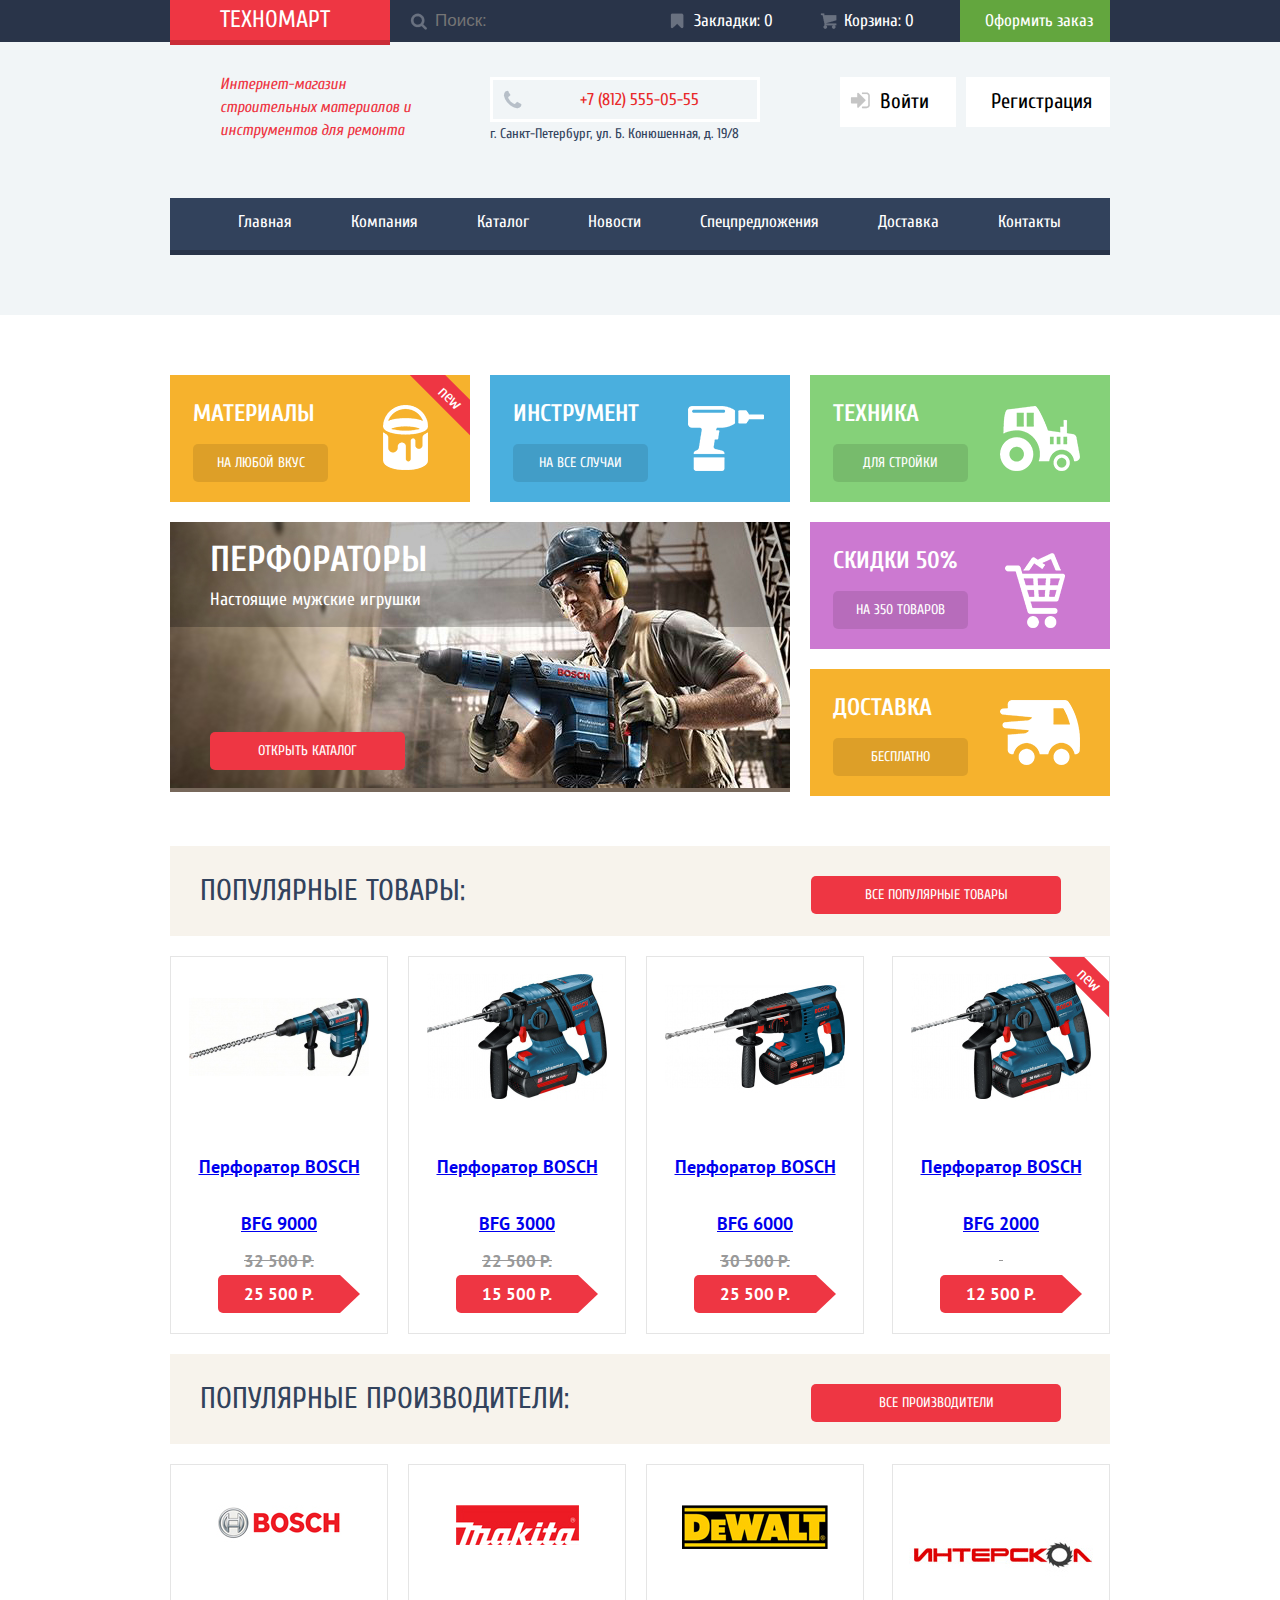
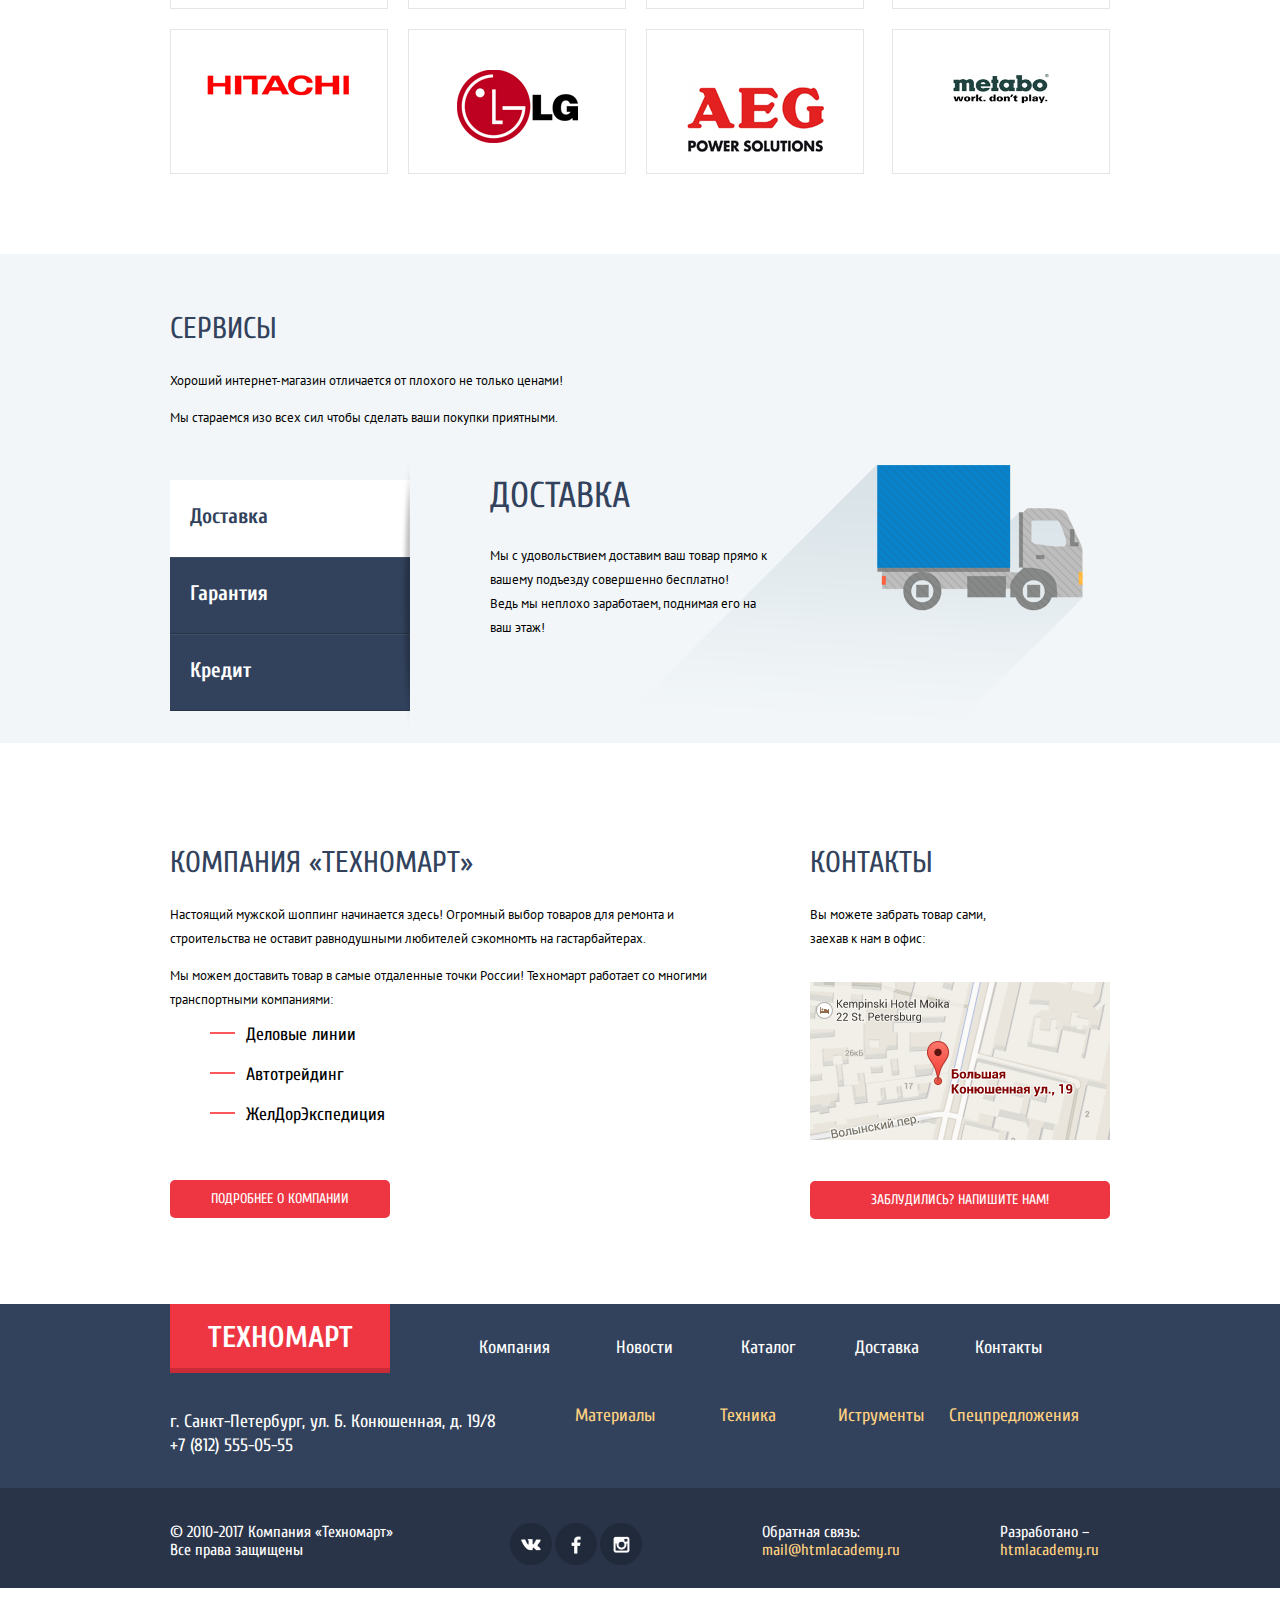
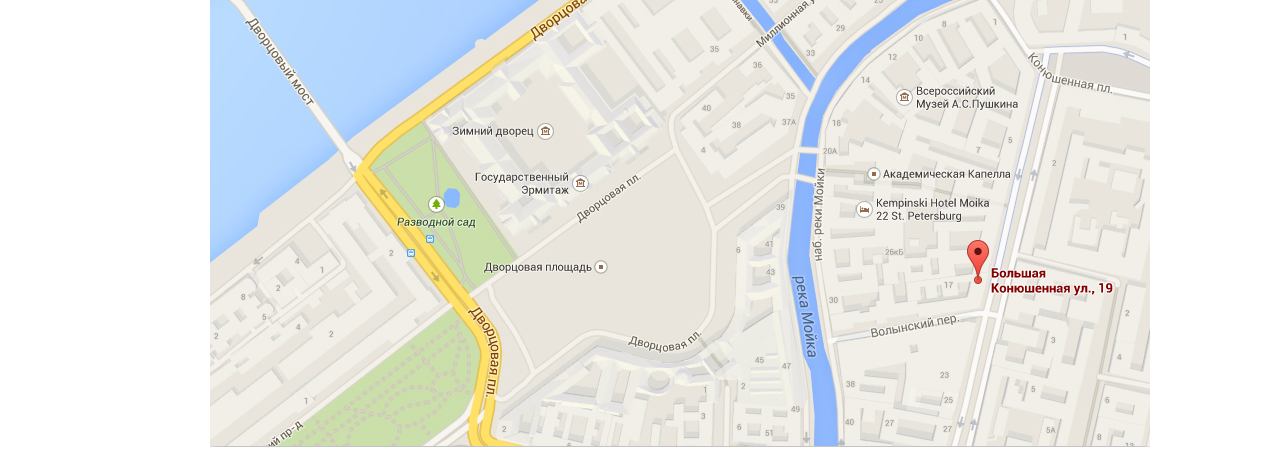
==== index.html @ f865dafa "Закончил оформление + Pixel Perfect" ====
<!DOCTYPE html>
<html lang="ru">

<head>
    <meta charset="utf-8">
    <title>HTML Academy: Техномарт</title>
    <meta name="description" content="">
    <meta name="keywords" content="">

    <link href="https://fonts.googleapis.com/css?family=Cuprum:400,400i,700,700i|PT+Sans:400,400i,700,700i" rel="stylesheet">

    <link rel="stylesheet" href="css/normalize.css" type="text/css">
    <link rel="stylesheet" href="css/style.css" type="text/css">
</head>

<body>
    <header class="header">
        <div class="header-up">
            <div class="container clearfix">
                <div class="logo">
                    <a class="header-logo">Техномарт</a>
                </div>
                <form action="https://echo.htmlacademy.ru" method="post" class="search">
                    <input type="search" name="search" id="search" placeholder="Поиск:">
                    <label for="search"></label>
                </form>
                <a href="#" class="bookmark">Закладки: 0</a>
                <a href="#" class="cart">Корзина: 0</a>
                <a href="#" class="order">Оформить заказ</a>
            </div>
        </div>
        <div class="header-middle">
            <div class="container clearfix">
                <div class="about">
                    <p>Интернет-магазин строительных материалов и инструментов для ремонта</p>
                </div>
                <div class="contacts">
                    <span class="contacts-telephone">+7 (812) 555-05-55</span>
                    <span class="contacts-address">г. Санкт-Петербург, ул. Б. Конюшенная, д. 19/8</span>
                </div>
                <div class="user_form">
                    <a href="#" class="user_form-login">Войти</a>
                    <a href="#" class="user_form-registration">Регистрация</a>
                </div>
            </div>
            <div class="container">
                <nav class="header-down">
                    <ul class="menu">
                        <li class="menu-item"><a href="index.html">Главная</a></li>
                        <li class="menu-item"><a href="#">Компания</a></li>
                        <li class="menu-item"><a href="catalog.html">Каталог</a></li>
                        <li class="menu-item"><a href="#">Новости</a></li>
                        <li class="menu-item"><a href="#">Спецпредложения</a></li>
                        <li class="menu-item"><a href="#">Доставка</a></li>
                        <li class="menu-item"><a href="#">Контакты</a></li>
                    </ul>
                </nav>
            </div>
        </div>
    </header>
    <main class="main">
        <div class="container">
            <section class="offer clearfix">
                <div class="offer-item offer-material icon-new">
                    <h3 class="offer-item-type">Материалы</h3>
                    <a href="#" class="offer-item-info">На любой вкус</a>
                </div>
                <div class="offer-item offer-tool">
                    <h3 class="offer-item-type">Инструмент</h3>
                    <a href="#" class="offer-item-info">На все случаи</a>
                </div>
                <div class="offer-item offer-equipment">
                    <h3 class="offer-item-type">Техника</h3>
                    <a href="#" class="offer-item-info">Для стройки</a>
                </div>
                <div class="offer-slider">
                    <div class="offer-slider-item offer-slider-puncher">
                        <div class="offer-slider-header">
                            <h2 class="offer-slider-title">Перфораторы</h2>
                            <p class="offer-slider-info">Настоящие мужские игрушки</p>
                        </div>
                        <a href="#" class="slider-btn">Открыть каталог</a>
                    </div>
                    <div class="offer-slider-item offer-slider-drill">
                        <div class="offer-slider-header">
                            <h2 class="offer-slider-title">Дрели</h2>
                            <p class="offer-slider-info">Соседям на рабость!</p>
                        </div>
                        <a href="#" class="slider-btn">Открыть каталог</a>
                    </div>
                </div>
                <div class="offer-item offer-discounts">
                    <h3 class="offer-item-type">Скидки 50%</h3>
                    <a href="#" class="offer-item-info">На 350 товаров</a>
                </div>
                <div class="offer-item offer-delivery">
                    <h3 class="offer-item-type">Доставка</h3>
                    <a href="#" class="offer-item-info">Бесплатно</a>
                </div>
            </section>
            <section class="popular">
                <h2 class="popular-title">Популярные товары:</h2>
                <a href="#" class="popular-btn">Все популярные товары</a>
            </section>
            <section class="popular-products clearfix">
                <article class="popular-item">
                    <img src="img/bfg-9000.jpg" width="180" height="160" alt="Перфоратор Bosch BFG 9000">
                    <div class="item-buttons"> <a href="#" class="goods-item-buy">Купить</a>
                        <a href="#" class="goods-item-bookmark">В закладки</a>
                    </div>
                    <h1 class="popular-item-name"><a href="#">Перфоратор BOSCH</a></h1>
                    <p class="popular-item-name"><a href="#">BFG 9000</a></p>
                    <p class="popular-item-old_price">32 500 Р.</p>
                    <p class="popular-item-price">25 500 Р.</p>
                </article>
                <article class="popular-item">
                    <img src="img/bfg-3000.jpg" width="180" height="160" alt="Перфоратор Bosch BFG 3000">
                    <div class="item-buttons"> <a href="#" class="goods-item-buy">Купить</a>
                        <a href="#" class="goods-item-bookmark">В закладки</a>
                    </div>
                    <h1 class="popular-item-name"><a href="#">Перфоратор BOSCH</a></h1>
                    <p class="popular-item-name"><a href="#">BFG 3000</a></p>
                    <p class="popular-item-old_price">22 500 Р.</p>
                    <p class="popular-item-price">15 500 Р.</p>
                </article>
                <article class="popular-item">
                    <img src="img/bfg-6000.jpg" width="180" height="160" alt="Перфоратор Bosch BFG 6000">
                    <div class="item-buttons"> <a href="#" class="goods-item-buy">Купить</a>
                        <a href="#" class="goods-item-bookmark">В закладки</a>
                    </div>
                    <h1 class="popular-item-name"><a href="#">Перфоратор BOSCH</a></h1>
                    <p class="popular-item-name"><a href="#">BFG 6000</a></p>
                    <p class="popular-item-old_price">30 500 Р.</p>
                    <p class="popular-item-price">25 500 Р.</p>
                </article>
                <article class="popular-item icon-new">
                    <img src="img/bfg-2000.jpg" width="180" height="160" alt="Перфоратор Bosch BFG 2000">
                    <div class="item-buttons"> <a href="#" class="goods-item-buy">Купить</a>
                        <a href="#" class="goods-item-bookmark">В закладки</a>
                    </div>
                    <h1 class="popular-item-name"><a href="#">Перфоратор BOSCH</a></h1>
                    <p class="popular-item-name"><a href="#">BFG 2000</a></p>
                    <p class="popular-item-old_price">&nbsp;</p>
                    <p class="popular-item-price">12 500 Р.</p>
                </article>
            </section>
            <section class="popular">
                <h2 class="popular-title">Популярные производители:</h2>
                <a href="#" class="popular-btn">Все производители</a>
            </section>
            <section class="popular-brand clearfix">
                <a href="#" class="brand-logo">
                    <img src="img/bosch.jpg" width="126" height="37" alt="Bosch">
                </a>
                <a href="#" class="brand-logo">
                    <img src="img/makita.jpg" width="123" height="40" alt="Makita">
                </a>
                <a href="#" class="brand-logo">
                    <img src="img/dewalt.jpg" width="146" height="44" alt="DeWALT">
                </a>
                <a href="#" class="brand-logo">
                    <img src="img/intersckol.jpg" width="200" height="88" alt="Интерскол">
                </a>
                <a href="#" class="brand-logo">
                    <img src="img/hitachi.jpg" width="169" height="31" alt="Hitachi">
                </a>
                <a href="#" class="brand-logo">
                    <img src="img/lg.jpg" width="121" height="73" alt="LG">
                </a>
                <a href="#" class="brand-logo">
                    <img src="img/aeg.jpg" width="151" height="96" alt="AEG">
                </a>
                <a href="#" class="brand-logo">
                    <img src="img/metabo.jpg" width="126" height="37" alt="Metabo">
                </a>
            </section>
        </div>
        <section class="service">
            <div class="container clearfix">
                <h2 class="service-top-title">Сервисы</h2>
                <p class="service-top-text">Хороший интернет-магазин отличается от плохого не только ценами!</p>
                <p class="service-top-text">Мы стараемся изо всех сил чтобы сделать ваши покупки приятными.</p>
                <div class="service-left">
                    <ul class="service-menu">
                        <li class="service-menu-item service-menu-item-active">
                            <a>Доставка</a>
                        </li>
                        <li class="service-menu-item">
                            <a>Гарантия</a>
                        </li>
                        <li class="service-menu-item">
                            <a>Кредит</a>
                        </li>
                    </ul>
                </div>
                <div class="service-right">
                    <div class="service-right-block service-right-delivery service-right-active">
                        <h2 class="service-right-title">Доставка</h2>
                        <p class="service-right-text">Мы с удовольствием доставим ваш товар прямо к вашему подъезду совершенно бесплатно!</p>
                        <p class="service-right-text">Ведь мы неплохо заработаем, поднимая его на ваш этаж!</p>
                    </div>
                    <div class="service-right-block service-right-guarantee">
                        <h2 class="service-right-title">Гарантия</h2>
                        <p class="service-right-text">Если купленный у нас товар поломается или заискрит, а также в случае пожара, спровоцированного его возгаранием, вы всегда можете быть уверены в нашей гарантии. Мы обменяем сгоревший товар на новый.</p>
                        <p class="service-right-text">Дом уж восстановите как-нибудь сами.</p>
                    </div>
                    <div class="service-right-block service-right-credit">
                        <h2 class="service-right-title">Кредит</h2>
                        <p class="service-right-text">Залезть в долговую яму стало проще!</p>
                        <p class="service-right-text">Кредитные консультанты придут вам на помощь.</p>
                        <a href="#" class="service-btn">Отправить заявку</a>
                    </div>
                </div>
            </div>
        </section>
        <div class="container">
            <section class="company clearfix">
                <div class="company-about">
                    <h2 class="company-about-title">Компания «Техномарт»</h2>
                    <p class="company-about-text">Настоящий мужской шоппинг начинается здесь! Огромный выбор товаров для ремонта и строительства не оставит равнодушными любителей сэкомномть на гастарбайтерах.</p>
                    <p class="company-about-text">Мы можем доставить товар в самые отдаленные точки России! Техномарт работает со многими транспортными компаниями:</p>
                    <ul class="company-about-list">
                        <li>Деловые линии</li>
                        <li>Автотрейдинг</li>
                        <li>ЖелДорЭкспедиция</li>
                    </ul>
                    <a href="#" class="company-btn">Подробнее о компании</a>
                </div>
                <div class="company-contact">
                    <h2 class="company-contact-title">Контакты</h2>
                    <p class="company-contact-text">Вы можете забрать товар сами, заехав к нам в офис:</p>
                    <a href="#" class="open_map"><img src="img/map.jpg" width="300" height="158" alt="Карта"></a>
                    <a href="#" class="company-contact-btn">Заблудились? Напишите нам!</a>
                </div>
            </section>
        </div>
    </main>
    <footer class="footer">
        <div class="footer-up">
            <div class="container clearfix">
                <a href="#" class="footer-logo">Техномарт</a>
                <ul class="footer-company-menu">
                    <li>
                        <a href="#">Компания</a>
                    </li>
                    <li>
                        <a href="#">Новости</a>
                    </li>
                    <li>
                        <a href="catalog.html">Каталог</a>
                    </li>
                    <li>
                        <a href="#">Доставка</a>
                    </li>
                    <li>
                        <a href="#">Контакты</a>
                    </li>
                </ul>
            </div>
            <div class="container">
                <div class="footer-middle clearfix">
                    <div class="footer-middle-address">
                        <p>г. Санкт-Петербург, ул. Б. Конюшенная, д. 19/8</p>
                        <span>+7 (812) 555-05-55</span>
                    </div>
                    <ul class="footer-shop-menu">
                        <li>
                            <a href="#">Материалы</a>
                        </li>
                        <li>
                            <a href="#">Техника</a>
                        </li>
                        <li>
                            <a href="#">Иструменты</a>
                        </li>
                        <li>
                            <a href="#">Спецпредложения</a>
                        </li>
                    </ul>
                </div>
            </div>
        </div>
        <div class="footer-down">
            <div class="container">
                <div class="footer-down-copyright">
                    <span>&#169; 2010-2017 Компания «Техномарт»</span>
                    <span>Все права защищены</span>
                </div>
                <div class="footer-down-social">
                    <a href="#" class="footer-social-btn footer-social-vk"></a>
                    <a href="#" class="footer-social-btn footer-social-fb"></a>
                    <a href="#" class="footer-social-btn footer-social-inst"></a>
                </div>
                <div class="footer-down-feedback">
                    <span>Обратная связь:</span>
                    <a href="mailto:mail@htmlacademy.ru" class="footer-feedback-mail">mail@htmlacademy.ru</a>
                </div>
                <div class="footer-down-design">
                    <span>Разработано &#8211; </span>
                    <a href="#" class="footer-design-author">htmlacademy.ru</a>
                </div>
            </div>
        </div>
    </footer>
    <div class="map container">
        <figure>
            <img src="img/map-big.jpg" width="940" height="447" alt="">
        </figure>
        <a href="#" class="map-close"></a>
    </div>
</body>

</html>
---- css/style.css ----
body {
    width: 100%;
    font-size: 12px;
    line-height: normal;
    color: black;
    font-weight: 100;
    font-family: "Cuprum", sans-serif, Arial;
}

* {
    box-sizing: border-box;
}

.clearfix:after {
    content: "";
    display: table;
    clear: both;
}

.container {
    width: 940px;
    margin: 0 auto;
}

.header-up {
    vertical-align: top;
    background-color: #293449;
}

.logo {
    font-family: "Cuprum", sans-serif, Arial;
    font-size: 24px;
    line-height: 24px;
    font-weight: 100;
    color: #ffffff;
    text-transform: uppercase;
    text-decoration: none;
    width: 220px;
    padding: 8px 50px 8px 50px;
    float: left;
    background-color: #ee3643;
    box-shadow: #ca2c37 0px 5px 0px 0px;
}

.logo:hover {
    background-color: #ca2c37;
    box-shadow: #9a212a 0px 5px 0px 0px;
}

.logo:active {
    background-color: #ba2732;
    box-shadow: #8e1e26 0px 5px 0px 0px;
}

form.search {
    font-family: "Cuprum", sans-serif, Arial;
    font-size: 17px;
    line-height: 18px;
    font-weight: 400;
    color: #000000;
    display: block;
    float: left;
    position: relative;
}

form.search input {
    width: 270px;
    height: 42px;
    padding: 12px 0 12px 45px;
    outline: 0;
    border: none;
    background-color: #293449;
    outline: none;
    border: none;
}

form.search:before {
    position: absolute;
    top: 13px;
    left: 20px;
    width: 17px;
    height: 17px;
    background: -626px -5px url("../img/icons/sprite.png") no-repeat;
    content: "";    
}

input[type="search"]:hover {
    color: #ffffff;
}

input[type="search"]:focus,
input[type="search"]:active {
    color: #ee3643;
}

form.search input:focus {
    background-color: #ffffff;
}

.bookmark,
.cart,
.order {
    font-family: "Cuprum", sans-serif, Arial;
    font-size: 17px;
    line-height: 18px;
    font-weight: 400;
    color: #ffffff;
    text-decoration: none;
}

.bookmark,
.cart {
    display: block;
    position: relative;
    width: 150px;
    padding: 12px 0 12px 34px;
    float: left;
}

.cart:before {
    position: absolute;
    top: 13px;
    left: 10px;
    width: 17px;
    height: 16px;
    background: -255px -5px url("../img/icons/sprite.png") no-repeat;
    content: "";    
}

.cart-full {
    background-color: #ee3643;    
}

.cart-full:active {
    background-color: #ba2732;
}

.bookmark:before {
    position: absolute;
    top: 13px;
    left: 10px;
    width: 14px;
    height: 16px;
    background: -282px -5px url("../img/icons/sprite.png") no-repeat;
    content: ""; 
}

.order {
    display: block;
    width: 150px;
    padding: 12px 10px 12px 25px;
    float: right;
    background-color: #63a63e;
}

.order:hover {
    background-color: #5fbb2d;
}

.order:active {
    background-color: #518534;
}

.header-middle {
    padding: 0 0 60px 0;
    background-color: #f1f5f7;
}

.about {
    font-family: "Cuprum", sans-serif, Arial;
    font-size: 16px;
    line-height: 23px;
    font-weight: 400;
    color: #ee3643;
    font-style: italic;
    width: 310px;
    padding: 15px 50px 8px 50px;
    float: left;
}

.contacts {
    width: 320px;
    padding: 35px 40px 40px 10px;
    float: left;
}

.contacts-telephone {
    font-family: "Cuprum", sans-serif, Arial;
    font-size: 17px;
    line-height: 21px;
    font-weight: 400;
    color: #e9292a;
    text-align: center;
}

.contacts-telephone {
    display: block;
    position: relative;
    padding: 9px 42px 9px 70px;
    border: 3px solid #ffffff;
}

.contacts-telephone:before {
    position: absolute;
    top: 10px;
    left: 10px;
    width: 19px;
    height: 19px;
    background: -579px -5px url("../img/icons/sprite.png") no-repeat;
    content: "";     
}

.contacts-address {
    font-family: "Cuprum", sans-serif, Arial;
    font-size: 14px;
    line-height: 24px;
    font-weight: 400;
    color: #32425c;
    text-align: center;
}

.user_form {
    width: 300px;
    padding: 35px 0 15px 30px;
    float: right;
}

.user_form-login {
    font-family: "Cuprum", sans-serif, Arial;
    font-size: 21px;
    line-height: 21px;
    font-weight: 400;
    color: #000000;
    text-decoration: none;
    display: block;
    position: relative;
    float: left;
    width: auto;
    padding: 14px 27px 15px 40px;
    background-color: #ffffff;
}

.user_form-login:before {
    position: absolute;
    top: 15px;
    left: 10px;
    width: 20px;
    height: 17px;
    background: -518px -5px url("../img/icons/sprite.png") no-repeat;
    content: "";     
}

.user_form-registration {
    font-family: "Cuprum", sans-serif, Arial;
    font-size: 21px;
    line-height: 21px;
    font-weight: 400;
    color: #000000;
    text-decoration: none;
    display: block;
    float: left;
    width: auto;
    margin: 0 0 0 10px;
    padding: 14px 18px 15px 25px;
    background-color: #ffffff;
}

.user_form-login:hover,
.user_form-registration:hover {
    color: #ee3643;    
}

.user_form-login:active,
.user_form-registration:active {
    color: rgba(0, 0, 0, .3);    
}

.user_form-user {
    font-family: "Cuprum", sans-serif, Arial;
    font-size: 21px;
    line-height: 21px;
    font-weight: 400;
    color: #e9292a;
    position: relative;
    display: block;
    padding-top: 11px;
    padding-bottom: 11px;
    padding-left: 45px;
    background-color: #ffffff;
}

.user_form-user:before {
    position: absolute;
    top: 15px;
    left: 10px;
    width: 17px;
    height: 17px;
    background: -653px -5px url("../img/icons/sprite.png") no-repeat;
    content: "";     
}

.user_form-user:after {
    position: absolute;
    top: 15px;
    left: 240px;
    width: 21px;
    height: 17px;
    background: -548px -5px url("../img/icons/sprite.png") no-repeat;
    content: "";     
}

.user_form-menu {
    position: relative;
    padding-top: 10px;
}

.user_form-menu-item {
    font-family: "Cuprum", sans-serif, Arial;
    font-size: 16px;
    line-height: 18px;
    font-weight: 400;
    color: #32425c;
    margin-left: 16px;
    margin-right: 16px;
}

.user_form-menu-item:before {
    opacity: 1;
    position: absolute;
    top: 17px;
    left: 105px;
    width: 5px;
    height: 5px;
    background-color: #32425c;
    border-radius: 50%;
    content: "";    
}

.user_form-menu-item:hover {
    color: #ee3643;
}

.user_form-menu-item:active {
    color: #b7bfc8;
}

.header-down {
    border-bottom-width: 5px;
    border-bottom-style: solid;
    border-bottom-color: #293449;
    background-color: #32425c;
}

.header-down li {
    display: inline-block;
    vertical-align: top;
    padding: 15px 28px 20px 28px;
}

.header-down a {
    font-family: "Cuprum", sans-serif, Arial;
    font-size: 17px;
    line-height: 17px;
    font-weight: 400;
    text-decoration: none;
    color: #ffffff;
}

.header-down li:hover {
    background-color: #293449;
}

.menu {
    margin-bottom: 0px;
}

.breadcrumbs {
    margin-top: 0px;
    margin-bottom: 0px;
    position: relative;
}

.breadcrumbs:after {
    position: absolute;
    top: 22px;
    left: 15px;
    width: 15px;
    height: 12px;
    background: -466px -5px url("../img/icons/sprite.png") no-repeat;
    content: "";  
    cursor: pointer;
}

.breadcrumbs li {
    position: relative;
    display: inline-block;
    float: left;
    padding: 20px 20px 20px 20px;
}

.breadcrumbs li:before {
    position: absolute;
    top: 22px;
    left: 0px;
    width: 8px;
    height: 12px;
    background: -608px -5px url("../img/icons/sprite.png") no-repeat;
    content: "";     
}

.breadcrumbs a {
    font-family: "PT Sans", sans-serif, Arial;
    font-size: 13px;
    line-height: 18px;
    font-weight: 400;
    color: #000000;
    text-decoration: none;
    text-transform: uppercase;
}

.catalog-title {
    font-family: "Cuprum", sans-serif, Arial;
    font-size: 30px;
    line-height: 30px;
    font-weight: 400;
    color: #32425c;
    text-transform: uppercase;
    display: block;
    float: left;
    width: 940px;
    padding: 30px 0 30px 20px;
    margin-top: 0px;
    margin-bottom: 20px;
    background-color: #f2f6f8;
}

.catalog {
    padding-top: 20px;
}

.filter {
    width: 220px;
    float: left;
}

.filter-sorting {
    font-family: "PT Sans", sans-serif, Arial;
    font-size: 13px;
    line-height: 18px;
    font-weight: 400;
    color: #000000;
    text-decoration: none;
    text-transform: uppercase;
    display: block;
    width: 220px;
    padding: 10px 0 10px 20px;
    background-color: #f7f3ec;
}

.filter-title {
    font-family: "PT Sans", sans-serif, Arial;
    font-size: 17px;
    line-height: 30px;
    font-weight: 700;
    color: #000000;
    text-decoration: none;
    text-transform: uppercase;
    display: block;
}

.filter-price_selection {
    padding-bottom: 25px;
    margin-bottom: 16.5px;
    border-bottom-style: solid;
    border-bottom-width: 2px;
    border-bottom-color: #e5e5e5;
}

.filter-price_selection span,
.filter-price_selection input {
    display: inline-block;
    vertical-align: top;
    text-align: center;
    padding-top: 7px;
    padding-bottom: 7px;
}

.filter-price_selection input {
    width: 95px;
    background-color: #f7f3ec;
    border-radius: 5px;
    border: none;
    outline: none;
}

.filter-price_selection span {
    margin-left: 8px;
}

.filter-scale {
    display: block;
    width: 220px;
    min-height: 80px;
    margin-bottom: 10px;
    background-color: #f7f3ec;
}

.filter-price-min {
    display: block;
    float: left;
    width: 95px;
    min-height: 40px;
    background-color: #f7f3ec;
}

.filter-price-max {
    display: block;
    float: right;
    width: 95px;
    min-height: 40px;
    background-color: #f7f3ec;
}

.filter-manufacturers {}

.filter-manufacturers input {
    display: block;
    padding: 0 0 25px 35px;
}

.filter-charge {
    margin-bottom: 75px;
}

.filter-charge input {
    display: block;
    padding: 0 0 25px 35px;
}

.filter button {
    display: block;
    padding: 15px 40px 15px 40px;
    border: 1px solid #e5e5e5;
}

.catalog-sorting {
    margin-top: 0px;
    margin-bottom: 0px;
}

.catalog-sorting-arrows {
    margin-top: 0px;
    margin-bottom: 0px;    
}

.catalog-sorting-filter {
    display: block;
    width: 700px;
    padding: 10px 0 10px 20px;
    background-color: #f7f3ec;
}

.catalog-sorting-filter span {
    font-family: "PT Sans", sans-serif, Arial;
    font-size: 13px;
    line-height: 18px;
    font-weight: 400;
    color: #000000;
    text-decoration: none;
    text-transform: uppercase;
    display: block;
    float: left;
    width: 140px;
    padding: 0px 20px 0px 15px;
}

.catalog-sorting-filter li {
    font-family: "PT Sans", sans-serif, Arial;
    font-size: 13px;
    line-height: 18px;
    font-weight: 400;
    color: #c9c9c9;
    text-transform: uppercase;
    text-decoration: none;
    display: inline-block;
    float: left;
    width: 120px;
}

.catalog-sorting a {
    text-decoration: none;
}

.sorting-option-active,
.sorting-option-active:hover {
    color: #ee3643;
    border-bottom: none;
}

.sorting-option-active:before {
    color: #ee3643;
}

.sorting-option {
    color: #c4c1bb;
    border-bottom-style: dotted;
    border-bottom-color: #ee3643;
    border-bottom-width: thin;
}

.sorting-option:hover {
    color: #000000;
    border-bottom-style: solid;
    border-bottom-color: #ee3643;
    border-bottom-width: thin;
}

.sorting-option:active {
    color: #ee3643;
    border-bottom-style: none;
}

.goods {
    position: relative;
}

.catalog-goods {
    width: 700px;
    float: right;
}

.goods-item {
    float: left;
    width: 218px;
    margin-right: 20px;
    margin-top: 20px;
    min-height: 318px;
    border: 1px solid #e5e5e5;
    text-align: center;
    position: relative;
    overflow: hidden;
}

.goods-item:nth-child(3n) {
    float: right;
    margin-right: 0px;
}

.goods-item:hover {
    box-shadow: 0 10px 25px rgba(41, 52, 73, .5);
    border: 1px solid transparent; 
}

.item-buttons {
    position: absolute;
    display: none;
    top: 0;
    width: 218px;
    height: 150px;
    padding-top: 45px;
    background-color: #ffffff;    
}

.goods-item:hover .item-buttons {
    display: block;
}

.popular-item:hover .item-buttons {
    display: block;
}

.goods-item-buy {
    font-family: "Cuprum", sans-serif, Arial;
    font-size: 14px;
    line-height: 18px;
    font-weight: 400;
    color: #ffffff;
    text-transform: uppercase;
    text-decoration: none;
    position: relative;
    display: block;
    margin: 0 auto;
    text-align: center;
    width: 135px;
    padding-top: 12px;
    padding-bottom: 12px;
    background-color: #63a63e;
    margin-bottom: 7px;
    border-radius: 5px;
    box-shadow: inset 0px -3px 0px 0px rgba(54, 115, 21, 1);
}

.goods-item-buy:before {
    position: absolute;
    top: 12px;
    left: 13px;
    width: 17px;
    height: 16px;
    background: -255px -5px url("../img/icons/sprite.png") no-repeat;
    content: ""; 
}

.goods-item-buy:hover {
    background-color: #5fbb2d;    
}

.goods-item-buy:active {
    background-color: #518534;
    box-shadow: none;
}

.goods-item-bookmark {
    font-family: "Cuprum", sans-serif, Arial;
    font-size: 14px;
    line-height: 18px;
    font-weight: 400;
    color: #32425c;
    text-transform: uppercase;
    text-decoration: none;
    display: block;
    margin: 0 auto;
    text-align: center;
    width: 129px;
    padding-top: 9px;
    padding-bottom: 9px;
    border-radius: 5px;
    border: solid 3px #63a63e;
}

.goods-item-bookmark:hover {
    border-color: #32425c;   
}

.goods-item-bookmark:active {
    border-color: #32425c;   
}

.goods-paginator {
    margin-top: 55px;
    margin-bottom: 50px;
}

.goods-paginator a {
    display: inline-block;
    width: 40px;
    min-height: 40px;
    margin-right: 10px;
    text-align: center;
    border-radius: 5px;
    border: 1px solid #e5e5e5;
}

.goods-paginator a:hover {
    border-color: #bdc6ca;
}

.goods-paginator a:active {
    border-color: #ee3643;
}

.seo-text {
    background-color: #f2f6f8;
    padding: 70px 0 70px 0;
}

.seo-text p {
    font-family: "PT Sans", sans-serif, Arial;
    font-size: 13px;
    line-height: 24px;
    font-weight: 400;
    color: #000000;
}

.seo-text-title {
    font-family: "Cuprum", sans-serif, Arial;
    font-size: 30px;
    line-height: 30px;
    font-weight: 400;
    color: #32425c;
    text-transform: uppercase;
    padding-bottom: 20px;
}

.icon-new:before {
    position: absolute;
    display: inline-block;
    vertical-align: top;
    width: 100px;
    height: 25px;
    font-family: "Cuprum", sans-serif, Arial;
    font-weight: 400;
    text-align: center;
    font-size: 17px;
    line-height: 25px;
    top: 10px;
    right: -30px;
    color: white;
    content: "new";
    background-color: #ee3643;
    transform: rotate(45deg);   
}

.offer {
    margin-top: 60px;
    margin-bottom: 30px;
}

.offer-item {
    display: inline-block;
    float: left;
    position: relative;
    width: 300px;
    min-height: 125px;
    padding: 0px 0 20px 23px;
    margin-right: 20px;
    margin-bottom: 20px;
    background-color: dodgerblue;
    overflow: hidden;
}

.offer .offer-item:nth-child(3n) {
    float: right;
    margin-right: 0;
}

.offer .offer-item:nth-child(5) {
    float: right;
    margin-right: 0;
}

.offer-item-type {
    font-family: "Cuprum", sans-serif, Arial;
    font-size: 24px;
    line-height: 30px;
    font-weight: 700;
    color: #ffffff;
    text-transform: uppercase;
    margin-bottom: 15px;
}

.offer-item-info {
    font-family: "Cuprum", sans-serif, Arial;
    font-size: 14px;
    line-height: 18px;
    font-weight: 400;
    color: #ffffff;
    text-transform: uppercase;
    text-decoration: none;
    display: block;
    text-align: center;
    width: 135px;
    padding: 10px 0 10px 0;
    background-color: rgba(0, 0, 0, .1);
    border-radius: 5px;
}

.offer-item-info:hover {
    background-color: rgba(0, 0, 0, .2);
}

.offer-item-info:active {
    background-color: rgba(0, 0, 0, .3);
}

.offer-material {
    background-color: #f6b22d;
}

.offer-material:after {
    position: absolute;
    top: 30px;
    left: 213px;
    width: 45px;
    height: 65px;
    background: -713px -5px url("../img/icons/sprite.png") no-repeat;
    content: "";
}

.offer-tool {
    background-color: #4aafde;
}

.offer-tool:after {
    position: absolute;
    top: 31px;
    left: 198px;
    width: 76px;
    height: 65px;
    background: -838px -5px url("../img/icons/sprite.png") no-repeat;
    content: "";
}

.offer-equipment {
    background-color: #85d179;
}

.offer-equipment:after {
    position: absolute;
    top: 31px;
    left: 190px;
    width: 80px;
    height: 65px;
    background: -165px -5px url("../img/icons/sprite.png") no-repeat;
    content: "";
}

.offer-discounts {
    background-color: #cc79d1;
}

.offer-discounts:after {
    position: absolute;
    top: 31px;
    left: 195px;
    width: 60px;
    height: 75px;
    background: -95px -5px url("../img/icons/sprite.png") no-repeat;
    content: "";
}

.offer-delivery {
    background-color: #f6b22d;
}

.offer-delivery:after {
    position: absolute;
    top: 31px;
    left: 190px;
    width: 80px;
    height: 65px;
    background: -5px -5px url("../img/icons/sprite.png") no-repeat;
    content: "";
}

.offer-slider-item {
    display: inline-block;
    float: left;
    width: 620px;
    min-height: 270px;
    margin-right: 20px;
}

.offer-slider-title {
    font-family: "Cuprum", sans-serif, Arial;
    font-size: 36px;
    line-height: 36px;
    font-weight: 700;
    color: #ffffff;
    text-transform: uppercase;
    margin: 20px 0 0 40px;
}

.offer-slider-info {
    font-family: "Cuprum", sans-serif, Arial;
    font-size: 18px;
    line-height: 24px;
    font-weight: 400;
    color: #ffffff;
    text-decoration: none;
    margin: 10px 0 0 40px;
}

.offer-slider-drill {
    display: none;
    background: no-repeat #77685b url("../img/slide-drill.jpg");
}

.offer-slider-puncher {
    background: no-repeat #77685b url("../img/slide-puncher.jpg");
}

.slider-btn {
    font-family: "Cuprum", sans-serif, Arial;
    font-size: 14px;
    line-height: 18px;
    font-weight: 400;
    color: #ffffff;
    text-transform: uppercase;
    text-decoration: none;
    display: block;
    width: 195px;
    padding-top: 10px;
    padding-bottom: 10px;
    margin: 120px 0 0 40px;
    background-color: #ee3643;
    text-align: center;
    border-radius: 5px;
    z-index: 1010;
}

.slider-btn:hover {
    background-color: #ca2c37;
}

.slider-btn:active {
    background-color: #ba2732;
}

.popular {
    background-color: #f7f3ec;
    margin-top: 20px;
    margin-bottom: 20px;
    padding: 30px 25px 60px 30px;
}

.popular-title {
    font-family: "Cuprum", sans-serif, Arial;
    font-size: 30px;
    line-height: 30px;
    font-weight: 400;
    color: #32425c;
    text-transform: uppercase;
    display: block;
    float: left;
    margin: 0;
    width: 380px;
}

.popular-btn {
    font-family: "Cuprum", sans-serif, Arial;
    font-size: 14px;
    line-height: 18px;
    font-weight: 400;
    color: #ffffff;
    text-transform: uppercase;
    text-decoration: none;
    text-align: center;
    display: block;
    float: right;
    width: 250px;
    padding-top: 10px;
    padding-bottom: 10px;
    margin-right: 24px;
    background-color: #ee3643;
    border-radius: 5px;
}

.popular-btn:hover {
    background-color: #ca2c37;
}

.popular-btn:active {
    background-color: #ba2732;
}

.popular-products {
    margin-bottom: 20px;
    position: relative;
}

.popular-item {
    position: relative;
    overflow: hidden;
    float: left;
    width: 218px;
    margin-right: 20px;
    min-height: 318px;
    border: 1px solid #e5e5e5;
    text-align: center;
    vertical-align: top;
}

.popular-item:hover {
    box-shadow: 0 10px 25px rgba(41, 52, 73, .5);
    border: 1px solid transparent;    
}

.popular-item-name {
    font-family: "PT Sans", sans-serif, Arial;
    font-size: 18px;
    line-height: 20px;
    font-weight: 700;
    color: #000000;
    text-align: center;
    margin-top: 37px;
}

.popular-item-old_price {
    font-family: "PT Sans", sans-serif, Arial;
    font-size: 17px;
    line-height: 18px;
    font-weight: 700;
    color: #999999;
    text-decoration: line-through;
    text-align: center;
    margin: 0 auto;
    padding-bottom: 5px;
}

.popular-item-price {
    font-family: "PT Sans", sans-serif, Arial;
    font-size: 17px;
    line-height: 18px;
    font-weight: 700;
    color: #ffffff;
    text-align: center;
    margin-top: 37px;
}

.popular-item-price {
    position: relative;
    width: 122px;
    padding-top: 10px;
    padding-bottom: 10px;
    text-align: center;
    margin: 0 auto;
    margin-bottom: 20px;
    background-color: #ee3643;
    border-top-left-radius: 5px;
    border-bottom-left-radius: 5px;
}

.popular-item-price:after {
    position: absolute;
    top: 0;
    right: -20px;
    width: 0;
    height: 0;
    border-style: solid;
    border-width: 19px 0 19px 20px;
    border-color: transparent transparent transparent #ee3643;
    content: "";
}

.popular-item:last-child {
    float: right;
    margin-right: 0px;
}

.popular-brand {
    margin-bottom: 60px;
}

.brand-logo {
    display: block;
    float: left;
    width: 218px;
    min-height: 145px;
    margin-right: 20px;
    margin-bottom: 20px;
    padding-top: 40px;
    vertical-align: top;
    border: 1px solid #e5e5e5;
    text-align: center;
}

.brand-logo:focus {
    outline: none;
}

.brand-logo:hover {
    box-shadow: 0 10px 25px rgba(41, 52, 73, .5);
    border-color: transparent;
}

.brand-logo:active {
    opacity: .3;
}

.brand-logo:nth-child(4) {
    float: right;
    margin-right: 0px;
}

.brand-logo:nth-child(8) {
    float: right;
    margin-right: 0px;
}

.service {
    padding-top: 35px;
    background-color: #f2f6f8;
}

.service-top-title {
    font-family: "Cuprum", sans-serif, Arial;
    font-size: 30px;
    line-height: 30px;
    font-weight: 400;
    color: #32425c;
    text-transform: uppercase;
}

.service-top-text {
    font-family: "PT Sans", sans-serif, Arial;
    font-size: 13px;
    line-height: 24px;
    font-weight: 400;
    color: #000000;
}

.service-menu-item {
    font-family: "Cuprum", sans-serif, Arial;
    font-size: 21px;
    line-height: 30px;
    font-weight: 700;
    text-decoration: none;
    color: #ffffff;
}

.service-right-title {
    font-family: "Cuprum", sans-serif, Arial;
    font-size: 36px;
    line-height: 36px;
    font-weight: 400;
    color: #32425c;
    text-transform: uppercase;
    margin-top: 10px;
    position: relative;
    z-index: 3;
}

.service-right-text {
    font-family: "PT Sans", sans-serif, Arial;
    font-size: 13px;
    line-height: 24px;
    font-weight: 400;
    color: #000000;
    width: 280px;
    margin-bottom: 0px;
    margin-top: 0px;
    position: relative;
    z-index: 3;
}

.service-left {
    float: left;
    display: block;
    width: 240px;
    padding-top: 25px;
    padding-bottom: 20px;
    position: relative;
}

.service-menu {
    padding-left: 0px;
}

.service-menu:before {
    position: absolute;
    top: 15px;
    left: 230px;
    width: 10px;
    min-height: 272px;
    background: 0 0 no-repeat url("../img/shadow.png");
    content: "";   
}

.service-menu-item {
    display: block;
    width: 240px;
    min-height: 60px;
    padding: 20px 0 25px 20px;
    list-style-type: none;
    background-color: #32425c;
    border-bottom: 1px solid #293449;
    border-top: 1px solid #405069;
}

.service-menu-item-active {
    border-top: 1px solid transparent;
    border-bottom: 1px solid transparent;
    background-color: #ffffff;
    color: #32425c;
}

.service-menu-item:hover {
    background-color: #293449;
    color: #ffffff;
}

.service-right {
    float: right;
    width: 620px;
    padding-top: 25px;
    padding-bottom: 20px;
    min-height: 284px;
    position: relative;
}

.service-right-delivery:before {
    position: absolute;
    width: 486px;
    height: 283px;
    bottom: 0;
    right: 0;
    background: 0 0 no-repeat url("../img/service-delivery.png");
    content: "";
    z-index: 1;
}

.service-right-guarantee {
    display: none;
    position: absolute;
    width: 486px;
    height: 283px;
    bottom: 0;
    right: 0;
    background: 0 0 no-repeat url("../img/service-guarantee.png");
    content: "";
    z-index: 1;
}

.service-right-credit {
    display: none;
    position: absolute;
    width: 486px;
    height: 283px;
    bottom: 0;
    right: 0;
    background: 0 0 no-repeat url("../img/service-credit.png");
    content: "";
    z-index: 1;
}

.service-right-active {
    display: block;
}

.company {
    padding-top: 80px;
    padding-bottom: 85px;
}

.company-about {
    float: left;
    width: 540px;
}

.company-about-title {
    font-family: "Cuprum", sans-serif, Arial;
    font-size: 30px;
    line-height: 30px;
    font-weight: 400;
    color: #32425c;
    text-transform: uppercase;
}

.company-about-text {
    font-family: "PT Sans", sans-serif, Arial;
    font-size: 13px;
    line-height: 24px;
    font-weight: 400;
    color: #000000;
}

.company-about-list li {
    font-family: "Cuprum", sans-serif, Arial;
    font-size: 18px;
    line-height: 20px;
    font-weight: 400;
    color: #000000;
    list-style-type: none;
}

.company-about-list {
    margin-left: 36px;
    margin-bottom: 55px;
}

.company-about-list li {
    position: relative;
    margin-bottom: 20px;
}

.company-about-list li:last-child {
    margin-bottom: 0;
}

.company-about-list li:before {
    position: absolute;
    top: 7px;
    left: -36px;
    width: 25px;
    height: 2px;
    background-color: #fb565a;
    content: "";
}

.company-btn {
    font-family: "Cuprum", sans-serif, Arial;
    font-size: 14px;
    line-height: 18px;
    font-weight: 400;
    color: #ffffff;
    text-transform: uppercase;
    text-decoration: none;
    width: 220px;
    display: block;
    padding-top: 10px;
    padding-bottom: 10px;
    text-align: center;
    margin-right: 24px;
    background-color: #ee3643;
    border-radius: 5px;
}

.company-btn:hover {
    background-color: #ca2c37;
}

.company-btn:active {
    background-color: #ba2732;
}

.company-contact {
    float: right;
    width: 300px;
}

.company-contact-title {
    font-family: "Cuprum", sans-serif, Arial;
    font-size: 30px;
    line-height: 30px;
    font-weight: 400;
    color: #32425c;
    text-transform: uppercase;
}

.company-contact-text {
    font-family: "PT Sans", sans-serif, Arial;
    font-size: 13px;
    line-height: 24px;
    font-weight: 400;
    color: #000000;
    width: 180px;
    margin-bottom: 31px;
}

.company-contact-btn {
    font-family: "Cuprum", sans-serif, Arial;
    font-size: 14px;
    line-height: 18px;
    font-weight: 400;
    color: #ffffff;
    text-transform: uppercase;
    text-decoration: none;
    width: 100%;
    display: block;
    padding-top: 10px;
    padding-bottom: 10px;
    text-align: center;
    margin-right: 24px;
    background-color: #ee3643;
    border-radius: 5px;
}

.company-contact-btn:hover {
    background-color: #ca2c37;
}

.company-contact-btn:active {
    background-color: #ba2732;
}

.company-contact img {
    margin-bottom: 38px;
}

.footer-up {
    background-color: #32425c;
}

.footer-logo {
    font-family: "Cuprum", sans-serif, Arial;
    font-size: 30px;
    line-height: 30px;
    font-weight: 700;
    color: #ffffff;
    text-decoration: none;
    text-transform: uppercase;
    display: block;
    float: left;
    width: 220px;
    padding-top: 19px;
    padding-bottom: 15px;
    text-align: center;
    background-color: #ee3643;
    box-shadow: #ca2c37 0px 5px 0px 0px;
}

.footer-logo:hover {
    background-color: #ca2c37;
    box-shadow: #9a212a 0px 5px 0px 0px;
}

.footer-logo:active {
    background-color: #ba2732;
    box-shadow: #8e1e26 0px 5px 0px 0px;
}

.footer-company-menu {
    display: block;
    float: right;
    width: 700px;
}

.footer-company-menu li {
    text-align: right;
    display: inline-block;
    width: 120px;
    vertical-align: top;
    padding: 20px 20px;
}

.footer-company-menu a {
    font-family: "Cuprum", sans-serif, Arial;
    font-size: 18px;
    line-height: 24px;
    font-weight: 400;
    color: #ffffff;
    text-decoration: none;
}

.footer-company-menu a:hover {
    text-decoration: underline;
}

.footer-company-menu a:active {
    opacity: .5;
    text-decoration: none;
}

.footer-company-menu li:last-child {
    margin-right: 0;
}

.footer-middle {
    padding-bottom: 30px;
}

.footer-middle-address {
    font-family: "Cuprum", sans-serif, Arial;
    font-size: 18px;
    line-height: 24px;
    font-weight: 400;
    color: #ffffff;
    text-decoration: none;
    float: left;
    width: 330px;
}

.footer-middle-address p {
    margin-bottom: 0px;
}

.footer-shop-menu {
    display: block;
    float: right;
    width: 600px;
}

.footer-shop-menu li {
    display: inline-block;
    vertical-align: top;
    width: 130px;
    text-align: center;
}

.footer-shop-menu a {
    font-family: "Cuprum", sans-serif, Arial;
    font-size: 18px;
    line-height: 24px;
    font-weight: 400;
    color: #ffd180;
    text-decoration: none;
}

.footer-shop-menu a:hover {
    text-decoration: underline;
}

.footer-shop-menu a:active {
    opacity: .5;
    text-decoration: none;
}

.footer-down {
    padding-top: 35px;
    padding-bottom: 65px;
    background-color: #293449;
}

.footer-down-copyright,
.footer-down-feedback,
.footer-down-design {
    font-family: "Cuprum", sans-serif, Arial;
    font-size: 16px;
    line-height: 18px;
    font-weight: 400;
    color: #ffffff;
    text-decoration: none;
    float: left;
    width: 240px;
    margin-right: 100px;
}

.footer-down-design a,
.footer-down-feedback a {
    color: #ffd180;
    text-decoration: none;
}

.footer-down-design a:hover,
.footer-down-feedback a:hover {
    text-decoration: underline;
}

.footer-down-design a:active,
.footer-down-feedback a:active {
    color: #ee3643;
    text-decoration: none;
}

.footer-down-social {
    display: block;
    float: left;
    width: 135px;
    margin-right: 117px;
    min-height: 40px;
}

.footer-social-btn {
    position: relative;
    display: inline-block;
    text-decoration: none;
    width: 42px;
    height: 42px;
    border-radius: 50%;
    background-color: #212a3a;
}

.footer-social-btn:hover,
.footer-social-btn:active {
    background-color: #ee3643;
}

.footer-social-vk:before {
    position: absolute;
    top: 16px;
    left: 11px;
    width: 20px;
    height: 12px;
    background: -683px -5px url("../img/icons/sprite.png") no-repeat;
    content: "";   
}

.footer-social-fb:before {
    position: absolute;
    top: 13px;
    left: 16px;
    width: 10px;
    height: 18px;
    background: -446px -5px url("../img/icons/sprite.png") no-repeat;
    content: "";    
}

.footer-social-inst:before {
    position: absolute;
    top: 13px;
    left: 13px;
    width: 17px;
    height: 17px;
    background: -491px -5px url("../img/icons/sprite.png") no-repeat;
    content: "";    
}

.footer-down-feedback {
    float: left;
    width: 140px;
    margin-right: 90px;
}

.footer-down-design {
    float: right;
    width: 110px;
    margin-right: 0px;
}
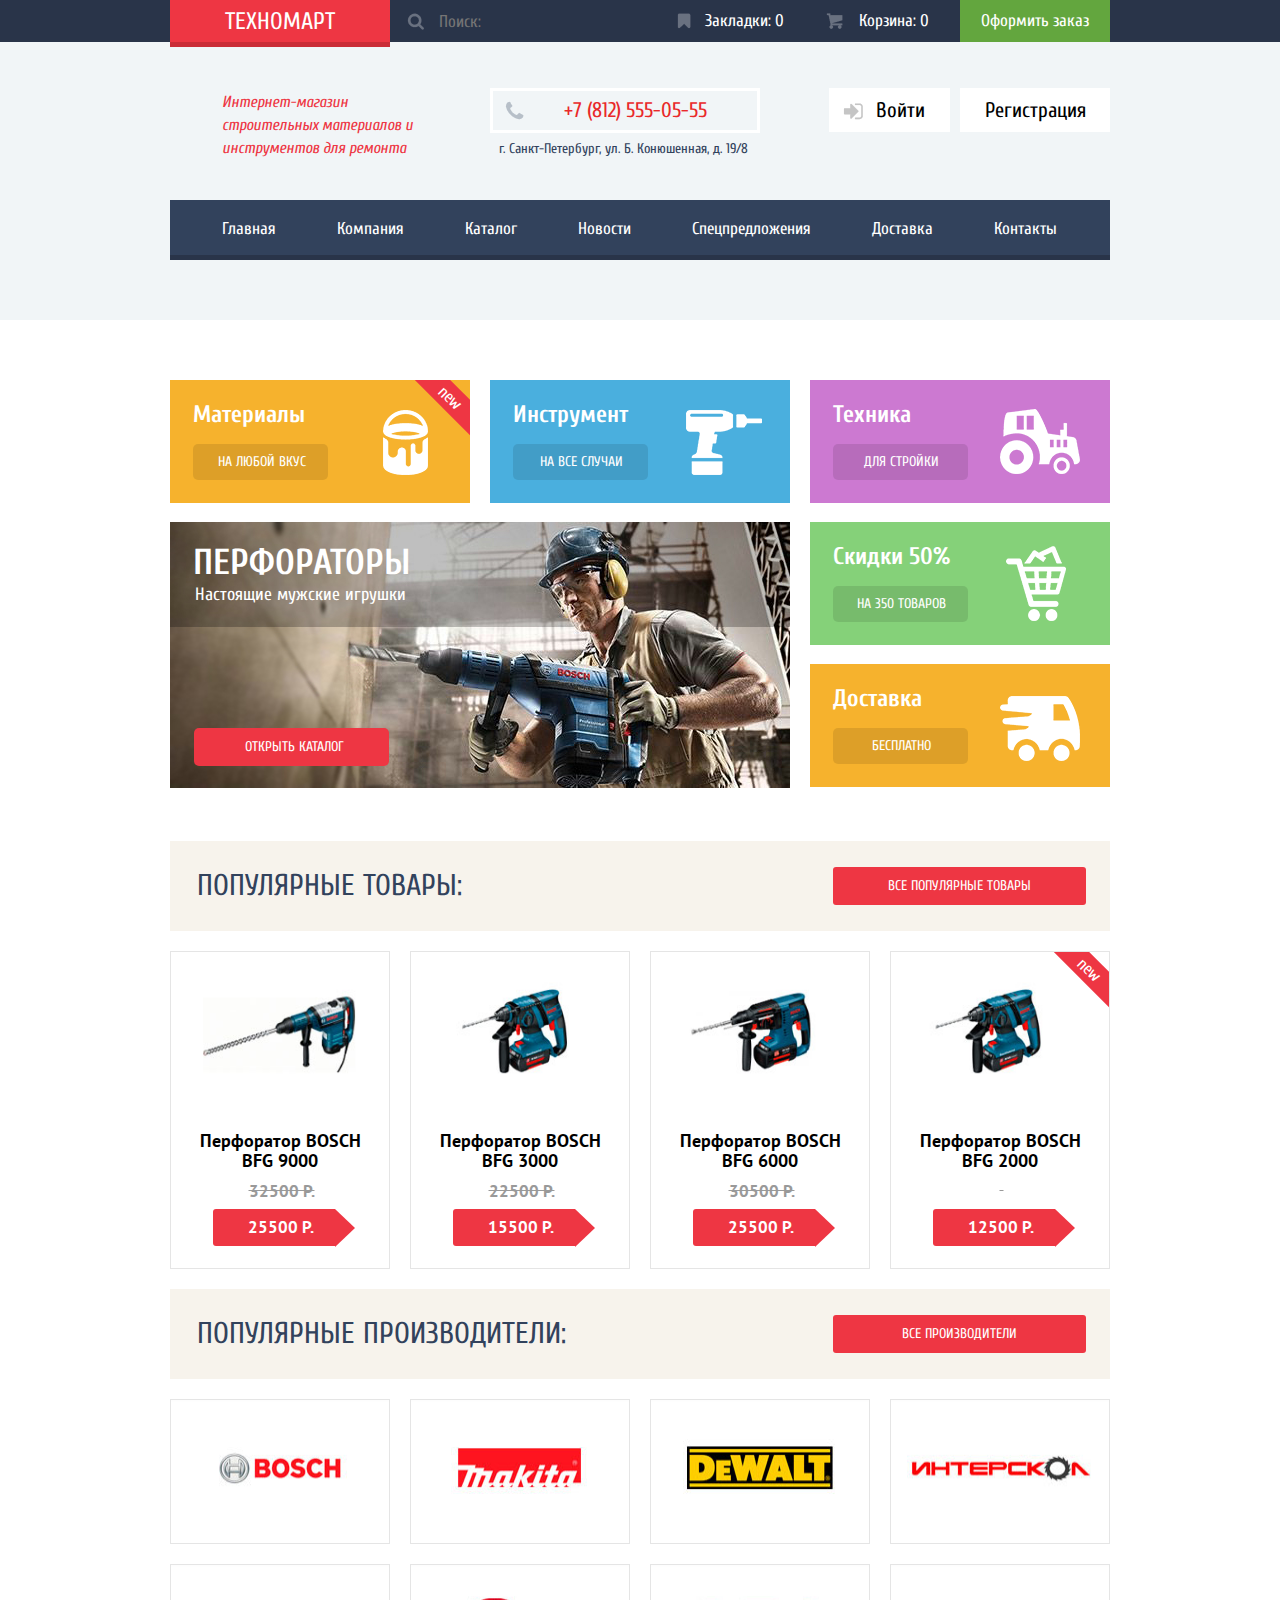
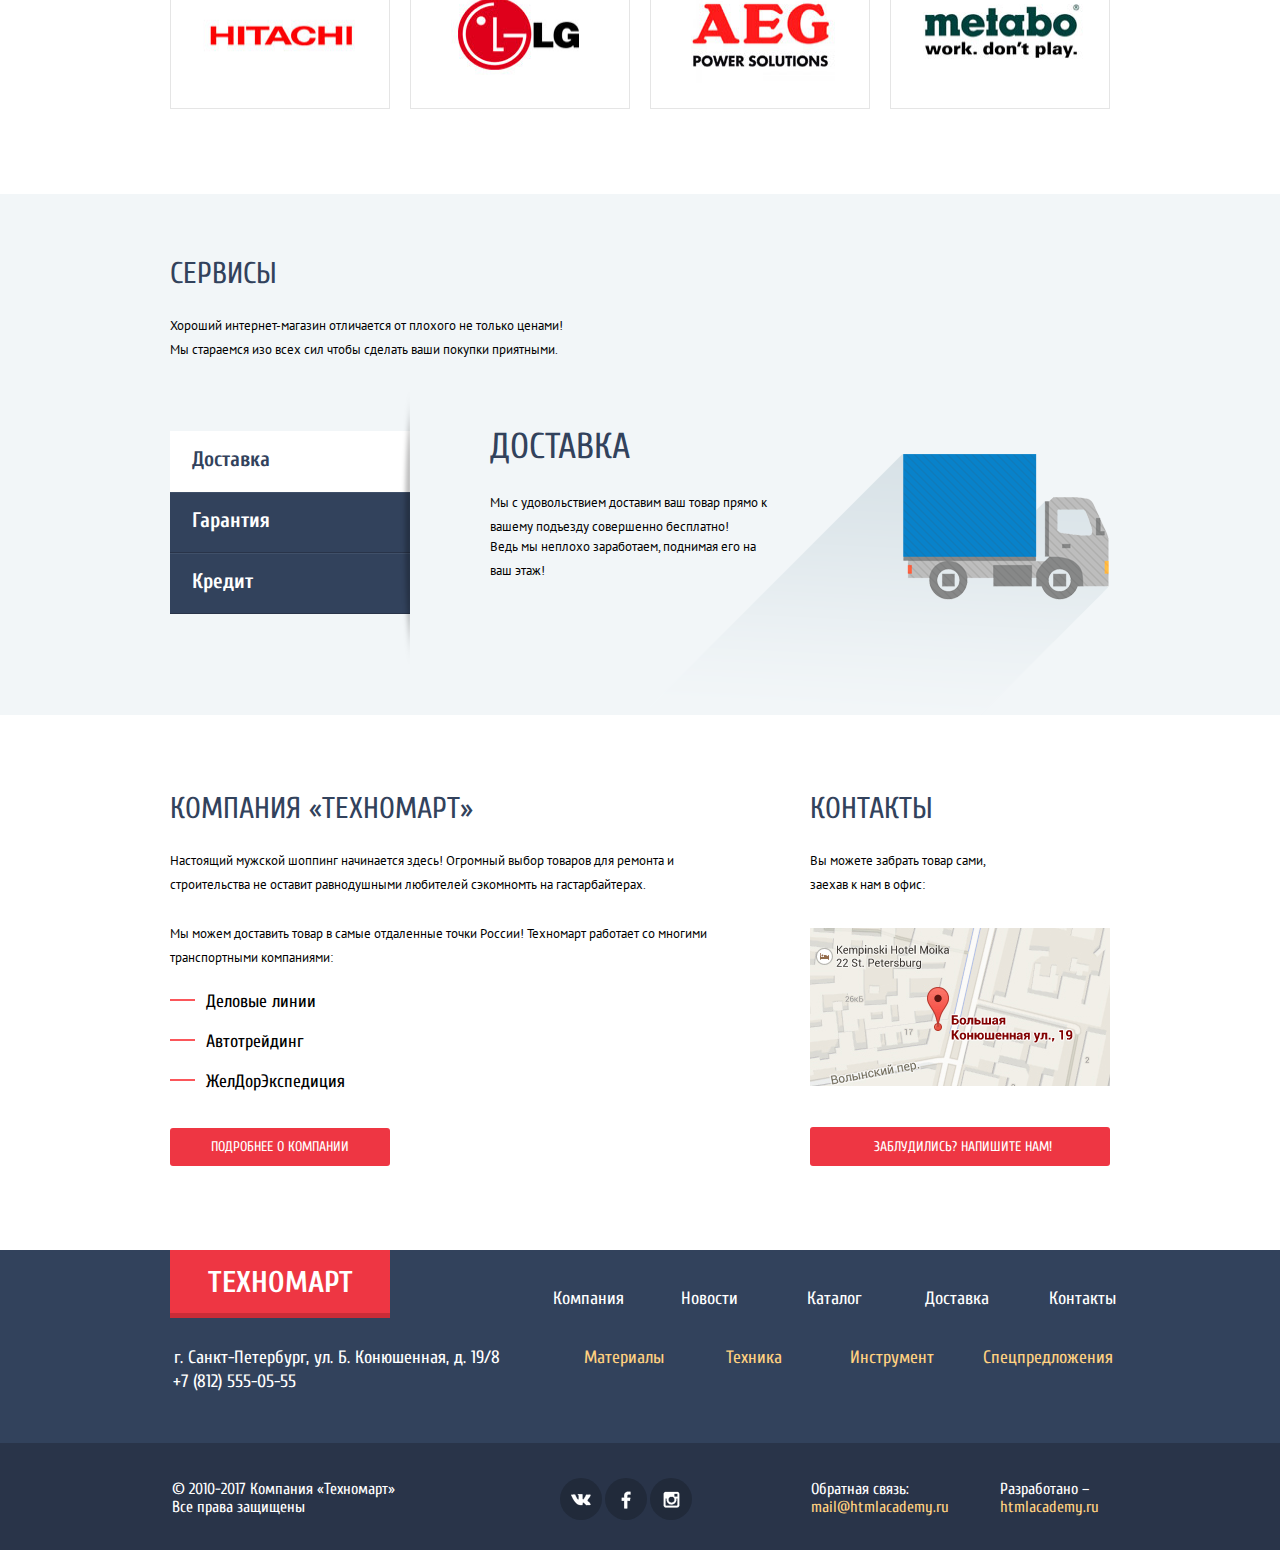
==== commit ecc08605: "Исправил замечания + Pixel Perfect" ====
--- a/index.html
+++ b/index.html
@@ -38,7 +38,7 @@
                     <span class="contacts-telephone">+7 (812) 555-05-55</span>
                     <span class="contacts-address">г. Санкт-Петербург, ул. Б. Конюшенная, д. 19/8</span>
                 </div>
-                <div class="user_form">
+                <div class="index-user_form">
                     <a href="#" class="user_form-login">Войти</a>
                     <a href="#" class="user_form-registration">Регистрация</a>
                 </div>
@@ -110,8 +110,8 @@
                     </div>
                     <h1 class="popular-item-name"><a href="#">Перфоратор BOSCH</a></h1>
                     <p class="popular-item-name"><a href="#">BFG 9000</a></p>
-                    <p class="popular-item-old_price">32 500 Р.</p>
-                    <p class="popular-item-price">25 500 Р.</p>
+                    <p class="popular-item-old_price">32500 Р.</p>
+                    <p class="popular-item-price">25500 Р.</p>
                 </article>
                 <article class="popular-item">
                     <img src="img/bfg-3000.jpg" width="180" height="160" alt="Перфоратор Bosch BFG 3000">
@@ -120,8 +120,8 @@
                     </div>
                     <h1 class="popular-item-name"><a href="#">Перфоратор BOSCH</a></h1>
                     <p class="popular-item-name"><a href="#">BFG 3000</a></p>
-                    <p class="popular-item-old_price">22 500 Р.</p>
-                    <p class="popular-item-price">15 500 Р.</p>
+                    <p class="popular-item-old_price">22500 Р.</p>
+                    <p class="popular-item-price">15500 Р.</p>
                 </article>
                 <article class="popular-item">
                     <img src="img/bfg-6000.jpg" width="180" height="160" alt="Перфоратор Bosch BFG 6000">
@@ -130,8 +130,8 @@
                     </div>
                     <h1 class="popular-item-name"><a href="#">Перфоратор BOSCH</a></h1>
                     <p class="popular-item-name"><a href="#">BFG 6000</a></p>
-                    <p class="popular-item-old_price">30 500 Р.</p>
-                    <p class="popular-item-price">25 500 Р.</p>
+                    <p class="popular-item-old_price">30500 Р.</p>
+                    <p class="popular-item-price">25500 Р.</p>
                 </article>
                 <article class="popular-item icon-new">
                     <img src="img/bfg-2000.jpg" width="180" height="160" alt="Перфоратор Bosch BFG 2000">
@@ -141,7 +141,7 @@
                     <h1 class="popular-item-name"><a href="#">Перфоратор BOSCH</a></h1>
                     <p class="popular-item-name"><a href="#">BFG 2000</a></p>
                     <p class="popular-item-old_price">&nbsp;</p>
-                    <p class="popular-item-price">12 500 Р.</p>
+                    <p class="popular-item-price">12500 Р.</p>
                 </article>
             </section>
             <section class="popular">
@@ -150,28 +150,28 @@
             </section>
             <section class="popular-brand clearfix">
                 <a href="#" class="brand-logo">
-                    <img src="img/bosch.jpg" width="126" height="37" alt="Bosch">
-                </a>
-                <a href="#" class="brand-logo">
-                    <img src="img/makita.jpg" width="123" height="40" alt="Makita">
-                </a>
-                <a href="#" class="brand-logo">
-                    <img src="img/dewalt.jpg" width="146" height="44" alt="DeWALT">
-                </a>
-                <a href="#" class="brand-logo">
-                    <img src="img/intersckol.jpg" width="200" height="88" alt="Интерскол">
-                </a>
-                <a href="#" class="brand-logo">
-                    <img src="img/hitachi.jpg" width="169" height="31" alt="Hitachi">
-                </a>
-                <a href="#" class="brand-logo">
-                    <img src="img/lg.jpg" width="121" height="73" alt="LG">
-                </a>
-                <a href="#" class="brand-logo">
-                    <img src="img/aeg.jpg" width="151" height="96" alt="AEG">
-                </a>
-                <a href="#" class="brand-logo">
-                    <img src="img/metabo.jpg" width="126" height="37" alt="Metabo">
+                    <img src="img/bosch.jpg" width="218" height="140" alt="Bosch">
+                </a>
+                <a href="#" class="brand-logo">
+                    <img src="img/makita.jpg" width="218" height="140" alt="Makita">
+                </a>
+                <a href="#" class="brand-logo">
+                    <img src="img/dewalt.jpg" width="218" height="140" alt="DeWALT">
+                </a>
+                <a href="#" class="brand-logo">
+                    <img src="img/intersckol.jpg" width="218" height="140" alt="Интерскол">
+                </a>
+                <a href="#" class="brand-logo">
+                    <img src="img/hitachi.jpg" width="218" height="140" alt="Hitachi">
+                </a>
+                <a href="#" class="brand-logo">
+                    <img src="img/lg.jpg" width="218" height="140" alt="LG">
+                </a>
+                <a href="#" class="brand-logo">
+                    <img src="img/aeg.jpg" width="218" height="140" alt="AEG">
+                </a>
+                <a href="#" class="brand-logo">
+                    <img src="img/metabo.jpg" width="218" height="140" alt="Metabo">
                 </a>
             </section>
         </div>
@@ -238,7 +238,7 @@
     <footer class="footer">
         <div class="footer-up">
             <div class="container clearfix">
-                <a href="#" class="footer-logo">Техномарт</a>
+                <a class="footer-logo">Техномарт</a>
                 <ul class="footer-company-menu">
                     <li>
                         <a href="#">Компания</a>
@@ -271,7 +271,7 @@
                             <a href="#">Техника</a>
                         </li>
                         <li>
-                            <a href="#">Иструменты</a>
+                            <a href="#">Инструмент</a>
                         </li>
                         <li>
                             <a href="#">Спецпредложения</a>
--- a/css/style.css
+++ b/css/style.css
@@ -36,7 +36,7 @@
     text-transform: uppercase;
     text-decoration: none;
     width: 220px;
-    padding: 8px 50px 8px 50px;
+    padding: 10px 50px 8px 55px;
     float: left;
     background-color: #ee3643;
     box-shadow: #ca2c37 0px 5px 0px 0px;
@@ -52,6 +52,16 @@
     box-shadow: #8e1e26 0px 5px 0px 0px;
 }
 
+.logo a {
+    font-family: "Cuprum", sans-serif, Arial;
+    font-size: 24px;
+    line-height: 24px;
+    font-weight: 100;
+    color: #ffffff;
+    text-transform: uppercase;
+    text-decoration: none;
+}
+
 form.search {
     font-family: "Cuprum", sans-serif, Arial;
     font-size: 17px;
@@ -64,9 +74,14 @@
 }
 
 form.search input {
+    font-family: "Cuprum", sans-serif, Arial;
+    font-size: 17px;
+    line-height: 18px;
+    font-weight: 400;
+    color: #000000;
     width: 270px;
     height: 42px;
-    padding: 12px 0 12px 45px;
+    padding: 12px 0 12px 49px;
     outline: 0;
     border: none;
     background-color: #293449;
@@ -77,11 +92,11 @@
 form.search:before {
     position: absolute;
     top: 13px;
-    left: 20px;
+    left: 17px;
     width: 17px;
     height: 17px;
     background: -626px -5px url("../img/icons/sprite.png") no-repeat;
-    content: "";    
+    content: "";
 }
 
 input[type="search"]:hover {
@@ -108,27 +123,34 @@
     text-decoration: none;
 }
 
-.bookmark,
+.bookmark {
+    display: block;
+    position: relative;
+    width: 150px;
+    padding: 12px 0 12px 45px;
+    float: left;
+}
+
 .cart {
     display: block;
     position: relative;
     width: 150px;
-    padding: 12px 0 12px 34px;
+    padding: 12px 0 12px 49px;
     float: left;
 }
 
 .cart:before {
     position: absolute;
     top: 13px;
-    left: 10px;
+    left: 16px;
     width: 17px;
     height: 16px;
     background: -255px -5px url("../img/icons/sprite.png") no-repeat;
-    content: "";    
+    content: "";
 }
 
 .cart-full {
-    background-color: #ee3643;    
+    background-color: #ee3643;
 }
 
 .cart-full:active {
@@ -138,17 +160,17 @@
 .bookmark:before {
     position: absolute;
     top: 13px;
-    left: 10px;
+    left: 17px;
     width: 14px;
     height: 16px;
     background: -282px -5px url("../img/icons/sprite.png") no-repeat;
-    content: ""; 
+    content: "";
 }
 
 .order {
     display: block;
     width: 150px;
-    padding: 12px 10px 12px 25px;
+    padding: 12px 10px 12px 21px;
     float: right;
     background-color: #63a63e;
 }
@@ -174,19 +196,19 @@
     color: #ee3643;
     font-style: italic;
     width: 310px;
-    padding: 15px 50px 8px 50px;
+    padding: 33px 50px 8px 52px;
     float: left;
 }
 
 .contacts {
     width: 320px;
-    padding: 35px 40px 40px 10px;
+    padding: 46px 40px 27px 10px;
     float: left;
 }
 
 .contacts-telephone {
     font-family: "Cuprum", sans-serif, Arial;
-    font-size: 17px;
+    font-size: 21px;
     line-height: 21px;
     font-weight: 400;
     color: #e9292a;
@@ -196,18 +218,19 @@
 .contacts-telephone {
     display: block;
     position: relative;
-    padding: 9px 42px 9px 70px;
+    padding: 9px 42px 9px 63px;
+    margin-bottom: 4px;
     border: 3px solid #ffffff;
 }
 
 .contacts-telephone:before {
     position: absolute;
     top: 10px;
-    left: 10px;
+    left: 12px;
     width: 19px;
     height: 19px;
     background: -579px -5px url("../img/icons/sprite.png") no-repeat;
-    content: "";     
+    content: "";
 }
 
 .contacts-address {
@@ -217,11 +240,18 @@
     font-weight: 400;
     color: #32425c;
     text-align: center;
-}
-
-.user_form {
+    padding-left: 9px;
+}
+
+.catalog-user_form {
     width: 300px;
-    padding: 35px 0 15px 30px;
+    padding: 46px 0 15px 2px;
+    float: right;
+}
+
+.index-user_form {
+    width: 300px;
+    padding: 46px 0 15px 19px;
     float: right;
 }
 
@@ -236,18 +266,18 @@
     position: relative;
     float: left;
     width: auto;
-    padding: 14px 27px 15px 40px;
+    padding: 12px 25px 11px 47px;
     background-color: #ffffff;
 }
 
 .user_form-login:before {
     position: absolute;
     top: 15px;
-    left: 10px;
+    left: 14px;
     width: 20px;
     height: 17px;
     background: -518px -5px url("../img/icons/sprite.png") no-repeat;
-    content: "";     
+    content: "";
 }
 
 .user_form-registration {
@@ -261,18 +291,18 @@
     float: left;
     width: auto;
     margin: 0 0 0 10px;
-    padding: 14px 18px 15px 25px;
+    padding: 12px 24px 11px 25px;
     background-color: #ffffff;
 }
 
 .user_form-login:hover,
 .user_form-registration:hover {
-    color: #ee3643;    
+    color: #ee3643;
 }
 
 .user_form-login:active,
 .user_form-registration:active {
-    color: rgba(0, 0, 0, .3);    
+    color: rgba(0, 0, 0, .3);
 }
 
 .user_form-user {
@@ -280,7 +310,8 @@
     font-size: 21px;
     line-height: 21px;
     font-weight: 400;
-    color: #e9292a;
+    color: #000000;
+    text-decoration: none;
     position: relative;
     display: block;
     padding-top: 11px;
@@ -291,22 +322,30 @@
 
 .user_form-user:before {
     position: absolute;
-    top: 15px;
-    left: 10px;
+    top: 13px;
+    left: 13px;
     width: 17px;
     height: 17px;
     background: -653px -5px url("../img/icons/sprite.png") no-repeat;
-    content: "";     
+    content: "";
 }
 
 .user_form-user:after {
     position: absolute;
-    top: 15px;
-    left: 240px;
+    top: 14px;
+    left: 267px;
     width: 21px;
     height: 17px;
     background: -548px -5px url("../img/icons/sprite.png") no-repeat;
-    content: "";     
+    content: "";
+}
+
+.user_form-user:hover {
+    color: #000000;
+}
+
+.user_form-user:active {
+    color: #b2b2b2;
 }
 
 .user_form-menu {
@@ -321,7 +360,7 @@
     font-weight: 400;
     color: #32425c;
     margin-left: 16px;
-    margin-right: 16px;
+    margin-right: 13px;
 }
 
 .user_form-menu-item:before {
@@ -333,7 +372,7 @@
     height: 5px;
     background-color: #32425c;
     border-radius: 50%;
-    content: "";    
+    content: "";
 }
 
 .user_form-menu-item:hover {
@@ -354,7 +393,7 @@
 .header-down li {
     display: inline-block;
     vertical-align: top;
-    padding: 15px 28px 20px 28px;
+    padding: 18px 27px 18px 31px;
 }
 
 .header-down a {
@@ -371,6 +410,8 @@
 }
 
 .menu {
+    padding-left: 21px;
+    padding-top: 2px;
     margin-bottom: 0px;
 }
 
@@ -382,12 +423,12 @@
 
 .breadcrumbs:after {
     position: absolute;
-    top: 22px;
-    left: 15px;
+    top: 23px;
+    left: 0px;
     width: 15px;
     height: 12px;
     background: -466px -5px url("../img/icons/sprite.png") no-repeat;
-    content: "";  
+    content: "";
     cursor: pointer;
 }
 
@@ -395,17 +436,24 @@
     position: relative;
     display: inline-block;
     float: left;
-    padding: 20px 20px 20px 20px;
+    padding: 21px 23px 20px 16px;
+}
+
+.breadcrumbs li:last-child {
+    position: relative;
+    display: inline-block;
+    float: left;
+    padding: 21px 23px 20px 20px;
 }
 
 .breadcrumbs li:before {
     position: absolute;
-    top: 22px;
-    left: 0px;
+    top: 23px;
+    left: -8px;
     width: 8px;
     height: 12px;
     background: -608px -5px url("../img/icons/sprite.png") no-repeat;
-    content: "";     
+    content: "";
 }
 
 .breadcrumbs a {
@@ -428,7 +476,7 @@
     display: block;
     float: left;
     width: 940px;
-    padding: 30px 0 30px 20px;
+    padding: 30px 0 30px 27px;
     margin-top: 0px;
     margin-bottom: 20px;
     background-color: #f2f6f8;
@@ -443,6 +491,93 @@
     float: left;
 }
 
+.filter label {
+    font-family: "PT Sans", sans-serif, Arial;
+    font-size: 15px;
+    line-height: 20px;
+    font-weight: 400;
+    color: #000000;
+    text-decoration: none;
+    text-transform: uppercase;
+    cursor: pointer;
+}
+
+input[type="checkbox"]:disabled+label,
+input[type="radio"]:disabled+label {
+    font-family: "PT Sans", sans-serif, Arial;
+    font-size: 15px;
+    line-height: 20px;
+    font-weight: 400;
+    color: #999999;
+    text-decoration: none;
+    text-transform: uppercase;
+}
+
+.filter input[type="radio"],
+.filter input[type="checkbox"] {
+    display: none;
+}
+
+.filter label {
+    display: block;
+    position: relative;
+    margin-left: 35px;
+    margin-bottom: 20px;
+}
+
+.filter input[type="text"] {
+    font-family: "PT Sans", sans-serif, Arial;
+    font-size: 17px;
+    line-height: 18px;
+    font-weight: 400;
+    color: #000000;
+}
+
+input[type="checkbox"]+label:before {
+    position: absolute;
+    top: -3px;
+    left: -36px;
+    width: 23px;
+    height: 23px;
+    background: -306px -5px url("../img/icons/sprite.png") no-repeat;
+    content: "";
+}
+
+input[type="radio"]+label:before {
+    position: absolute;
+    top: -3px;
+    left: -36px;
+    width: 25px;
+    height: 25px;
+    background: -376px -5px url("../img/icons/sprite.png") no-repeat;
+    content: "";
+}
+
+input[type="radio"]:checked+label::before {
+    position: absolute;
+    top: -3px;
+    left: -36px;
+    width: 25px;
+    height: 25px;
+    background: -411px -5px url("../img/icons/sprite.png") no-repeat;
+    content: "";
+}
+
+input[type="checkbox"]:checked+label::before {
+    position: absolute;
+    top: -3px;
+    left: -36px;
+    width: 27px;
+    height: 23px;
+    background: -339px -5px url("../img/icons/sprite.png") no-repeat;
+    content: "";
+}
+
+input[type="radio"]:disabled+label::before,
+input[type="checkbox"]:disabled+label::before {
+    color: #e9e9e9;
+}
+
 .filter-sorting {
     font-family: "PT Sans", sans-serif, Arial;
     font-size: 13px;
@@ -453,8 +588,13 @@
     text-transform: uppercase;
     display: block;
     width: 220px;
-    padding: 10px 0 10px 20px;
+    padding: 10px 0 10px 19px;
     background-color: #f7f3ec;
+}
+
+.filter-price_input {
+    margin-top: -2px;
+    padding-left: 3px;
 }
 
 .filter-title {
@@ -466,6 +606,8 @@
     text-decoration: none;
     text-transform: uppercase;
     display: block;
+    margin-top: 10px;
+    margin-bottom: 13px;
 }
 
 .filter-price_selection {
@@ -521,7 +663,12 @@
     background-color: #f7f3ec;
 }
 
-.filter-manufacturers {}
+.filter-manufacturers {
+    margin-bottom: 16.5px;
+    border-bottom-style: solid;
+    border-bottom-width: 2px;
+    border-bottom-color: #e5e5e5;
+}
 
 .filter-manufacturers input {
     display: block;
@@ -529,7 +676,7 @@
 }
 
 .filter-charge {
-    margin-bottom: 75px;
+    margin-bottom: 80px;
 }
 
 .filter-charge input {
@@ -537,27 +684,42 @@
     padding: 0 0 25px 35px;
 }
 
-.filter button {
-    display: block;
-    padding: 15px 40px 15px 40px;
+.filter-btn {
+    font-family: "Cuprum", sans-serif, Arial;
+    font-size: 14px;
+    line-height: 18px;
+    font-weight: 400;
+    color: #000000;
+    text-transform: uppercase;
+    text-decoration: none;
+    background-color: #ffffff;
+    cursor: pointer;
+    display: block;
+    padding: 11px 40px 7px 45px;
     border: 1px solid #e5e5e5;
 }
 
+.filter-btn:hover {
+    border-color: #bdc6ca;
+}
+
+.filter-btn:active {
+    border-color: #ee3643;
+}
+
 .catalog-sorting {
-    margin-top: 0px;
-    margin-bottom: 0px;
-}
-
-.catalog-sorting-arrows {
-    margin-top: 0px;
-    margin-bottom: 0px;    
+	position: relative;
+    float: right;
+    width: 480px;
 }
 
 .catalog-sorting-filter {
     display: block;
-    width: 700px;
-    padding: 10px 0 10px 20px;
+    padding-top: 10px;
+    padding-bottom: 10px;
+    margin-bottom: 19px;
     background-color: #f7f3ec;
+    border-radius: 3px;
 }
 
 .catalog-sorting-filter span {
@@ -570,8 +732,8 @@
     text-transform: uppercase;
     display: block;
     float: left;
-    width: 140px;
-    padding: 0px 20px 0px 15px;
+    width: 100px;
+    padding-left: 20px;
 }
 
 .catalog-sorting-filter li {
@@ -584,44 +746,98 @@
     text-decoration: none;
     display: inline-block;
     float: left;
-    width: 120px;
+    width: 113px;
+    margin-right: 8px;
 }
 
 .catalog-sorting a {
     text-decoration: none;
 }
 
-.sorting-option-active,
-.sorting-option-active:hover {
-    color: #ee3643;
-    border-bottom: none;
-}
-
-.sorting-option-active:before {
-    color: #ee3643;
+.arrow-up:after {
+    position: absolute;
+    top: 5px;
+    left: 110px;
+    width: 11px;
+    height: 10px;
+    background: url("../img/icons/icon-up-dir.png") no-repeat;
+    content: "";
+}
+
+.arrow-down:after {
+    position: absolute;
+    top: 5px;
+    left: 140px;
+    width: 11px;
+    height: 10px;
+    background: url("../img/icons/icon-down-dir.png") no-repeat;
+    content: "";
 }
 
 .sorting-option {
-    color: #c4c1bb;
+    font-family: "PT Sans", sans-serif, Arial;
+    font-size: 13px;
+    line-height: 18px;
+    font-weight: 400;
+    color: #c9c9c9;
     border-bottom-style: dotted;
     border-bottom-color: #ee3643;
     border-bottom-width: thin;
-}
-
-.sorting-option:hover {
-    color: #000000;
+    text-transform: uppercase;
+    text-decoration: none;
+}
+
+.sorting-option:hover  {
+	color: #000000;
     border-bottom-style: solid;
-    border-bottom-color: #ee3643;
-    border-bottom-width: thin;
-}
-
-.sorting-option:active {
+}
+
+.sorting-option:active  {
     color: #ee3643;
     border-bottom-style: none;
 }
 
+.catalog-sorting a {
+    display: inline-block;
+    vertical-align: top;
+}
+
+.sorting-option-price {
+    margin-right: 70px;
+	margin-left: 20px;
+}
+
+.sorting-option-type {
+    margin-right: 65px;
+	margin-left: -3px;
+    margin-top: -2px;
+}
+
+.sorting-option-function {
+    margin-left: 45px;
+	margin-left: -3px;
+    margin-top: -2px;
+}
+
+.arrow-up {
+    position: relative;
+    margin-left: -66px;
+    margin-top: -2px;
+}
+
+.arrow-down {
+    position: relative;
+    margin-right: 15px;
+    margin-top: -2px;
+}
+
+.sorting-option-active {
+    color: #ee3643;
+}
+
 .goods {
     position: relative;
+	margin-top: -20px;
 }
 
 .catalog-goods {
@@ -631,7 +847,7 @@
 
 .goods-item {
     float: left;
-    width: 218px;
+    width: 220px;
     margin-right: 20px;
     margin-top: 20px;
     min-height: 318px;
@@ -648,7 +864,7 @@
 
 .goods-item:hover {
     box-shadow: 0 10px 25px rgba(41, 52, 73, .5);
-    border: 1px solid transparent; 
+    border: 1px solid transparent;
 }
 
 .item-buttons {
@@ -658,7 +874,7 @@
     width: 218px;
     height: 150px;
     padding-top: 45px;
-    background-color: #ffffff;    
+    background-color: #ffffff;
 }
 
 .goods-item:hover .item-buttons {
@@ -697,11 +913,11 @@
     width: 17px;
     height: 16px;
     background: -255px -5px url("../img/icons/sprite.png") no-repeat;
-    content: ""; 
+    content: "";
 }
 
 .goods-item-buy:hover {
-    background-color: #5fbb2d;    
+    background-color: #5fbb2d;
 }
 
 .goods-item-buy:active {
@@ -728,26 +944,41 @@
 }
 
 .goods-item-bookmark:hover {
-    border-color: #32425c;   
+    border-color: #32425c;
 }
 
 .goods-item-bookmark:active {
-    border-color: #32425c;   
+    border-color: #32425c;
 }
 
 .goods-paginator {
-    margin-top: 55px;
-    margin-bottom: 50px;
-}
-
-.goods-paginator a {
+    font-size: 0;
+    margin-bottom: 60px;
+	margin-top: 50px;
+}
+
+.goods-paginator a,
+.goods-paginator span {
+    font-family: "PT Sans", sans-serif, Arial;
+    font-size: 13px;
+    line-height: 18px;
+    font-weight: 400;
+    color: #000000;
+    text-decoration: none;
+    text-transform: uppercase;
     display: inline-block;
-    width: 40px;
-    min-height: 40px;
+    padding-top: 9.5px;
+    padding-bottom: 10px;
+    padding-left: 15px;
+    padding-right: 14px;
     margin-right: 10px;
-    text-align: center;
-    border-radius: 5px;
+    border-radius: 3px;
     border: 1px solid #e5e5e5;
+	
+}
+
+.goods-paginator span {
+    color: #ffffff;
 }
 
 .goods-paginator a:hover {
@@ -758,9 +989,20 @@
     border-color: #ee3643;
 }
 
+.goods-paginator .goods-paginator-next {
+    padding-left: 31px;
+    padding-right: 31px;
+}
+
+.goods-paginator .goods-paginator-active {
+    padding-right: 14px;
+    border: 1px solid #ee3643;
+    background-color: #ee3643;
+}
+
 .seo-text {
     background-color: #f2f6f8;
-    padding: 70px 0 70px 0;
+    padding: 40px 1px 35px 0;
 }
 
 .seo-text p {
@@ -769,6 +1011,8 @@
     line-height: 24px;
     font-weight: 400;
     color: #000000;
+    margin-top: -20px;
+    margin-bottom: 33px;
 }
 
 .seo-text-title {
@@ -792,17 +1036,17 @@
     text-align: center;
     font-size: 17px;
     line-height: 25px;
-    top: 10px;
+    top: 5px;
     right: -30px;
     color: white;
     content: "new";
     background-color: #ee3643;
-    transform: rotate(45deg);   
+    transform: rotate(45deg);
 }
 
 .offer {
     margin-top: 60px;
-    margin-bottom: 30px;
+    margin-bottom: 35px;
 }
 
 .offer-item {
@@ -810,10 +1054,10 @@
     float: left;
     position: relative;
     width: 300px;
-    min-height: 125px;
-    padding: 0px 0 20px 23px;
+    min-height: 123px;
+    padding: 0px 0 15px 23px;
     margin-right: 20px;
-    margin-bottom: 20px;
+    margin-bottom: 19px;
     background-color: dodgerblue;
     overflow: hidden;
 }
@@ -834,8 +1078,9 @@
     line-height: 30px;
     font-weight: 700;
     color: #ffffff;
-    text-transform: uppercase;
-    margin-bottom: 15px;
+    margin-top: 0px;
+    margin-bottom: 0px;
+    padding: 20px 5px 14px 0px;
 }
 
 .offer-item-info {
@@ -849,7 +1094,7 @@
     display: block;
     text-align: center;
     width: 135px;
-    padding: 10px 0 10px 0;
+    padding: 9px 2px 9px 4px;
     background-color: rgba(0, 0, 0, .1);
     border-radius: 5px;
 }
@@ -882,8 +1127,8 @@
 
 .offer-tool:after {
     position: absolute;
-    top: 31px;
-    left: 198px;
+    top: 30px;
+    left: 196px;
     width: 76px;
     height: 65px;
     background: -838px -5px url("../img/icons/sprite.png") no-repeat;
@@ -891,12 +1136,12 @@
 }
 
 .offer-equipment {
-    background-color: #85d179;
+    background-color: #cc79d1;
 }
 
 .offer-equipment:after {
     position: absolute;
-    top: 31px;
+    top: 29px;
     left: 190px;
     width: 80px;
     height: 65px;
@@ -905,13 +1150,13 @@
 }
 
 .offer-discounts {
-    background-color: #cc79d1;
+    background-color: #85d179;
 }
 
 .offer-discounts:after {
     position: absolute;
-    top: 31px;
-    left: 195px;
+    top: 24px;
+    left: 196px;
     width: 60px;
     height: 75px;
     background: -95px -5px url("../img/icons/sprite.png") no-repeat;
@@ -924,7 +1169,7 @@
 
 .offer-delivery:after {
     position: absolute;
-    top: 31px;
+    top: 32px;
     left: 190px;
     width: 80px;
     height: 65px;
@@ -936,7 +1181,7 @@
     display: inline-block;
     float: left;
     width: 620px;
-    min-height: 270px;
+    min-height: 266px;
     margin-right: 20px;
 }
 
@@ -947,7 +1192,7 @@
     font-weight: 700;
     color: #ffffff;
     text-transform: uppercase;
-    margin: 20px 0 0 40px;
+    margin: 23px 0 0 23px;
 }
 
 .offer-slider-info {
@@ -957,7 +1202,7 @@
     font-weight: 400;
     color: #ffffff;
     text-decoration: none;
-    margin: 10px 0 0 40px;
+    margin: 2px 0 0 25px;
 }
 
 .offer-slider-drill {
@@ -981,7 +1226,8 @@
     width: 195px;
     padding-top: 10px;
     padding-bottom: 10px;
-    margin: 120px 0 0 40px;
+    padding-left: 6px;
+    margin: 121px 0 0 24px;
     background-color: #ee3643;
     text-align: center;
     border-radius: 5px;
@@ -1014,6 +1260,7 @@
     float: left;
     margin: 0;
     width: 380px;
+    margin-left: -3px;
 }
 
 .popular-btn {
@@ -1027,12 +1274,13 @@
     text-align: center;
     display: block;
     float: right;
-    width: 250px;
+    width: 253px;
     padding-top: 10px;
     padding-bottom: 10px;
-    margin-right: 24px;
+    margin-right: -1px;
+    margin-top: -4px;
     background-color: #ee3643;
-    border-radius: 5px;
+    border-radius: 3px;
 }
 
 .popular-btn:hover {
@@ -1052,7 +1300,7 @@
     position: relative;
     overflow: hidden;
     float: left;
-    width: 218px;
+    width: 220px;
     margin-right: 20px;
     min-height: 318px;
     border: 1px solid #e5e5e5;
@@ -1062,7 +1310,7 @@
 
 .popular-item:hover {
     box-shadow: 0 10px 25px rgba(41, 52, 73, .5);
-    border: 1px solid transparent;    
+    border: 1px solid transparent;
 }
 
 .popular-item-name {
@@ -1072,7 +1320,17 @@
     font-weight: 700;
     color: #000000;
     text-align: center;
-    margin-top: 37px;
+    padding-top: 4px;
+}
+
+p.popular-item-name {
+    margin-top: -16px;
+    margin-bottom: 11px;
+}
+
+.popular-item-name a {
+    text-decoration: none;
+    color: #000000;
 }
 
 .popular-item-old_price {
@@ -1084,7 +1342,8 @@
     text-decoration: line-through;
     text-align: center;
     margin: 0 auto;
-    padding-bottom: 5px;
+    padding-bottom: 9px;
+    padding-left: 3px;
 }
 
 .popular-item-price {
@@ -1094,20 +1353,17 @@
     font-weight: 700;
     color: #ffffff;
     text-align: center;
-    margin-top: 37px;
-}
-
-.popular-item-price {
     position: relative;
     width: 122px;
-    padding-top: 10px;
+    padding-top: 9px;
+    padding-left: 14px;
     padding-bottom: 10px;
-    text-align: center;
     margin: 0 auto;
     margin-bottom: 20px;
+    margin-left: 42px;
     background-color: #ee3643;
-    border-top-left-radius: 5px;
-    border-bottom-left-radius: 5px;
+    border-top-left-radius: 3px;
+    border-bottom-left-radius: 3px;
 }
 
 .popular-item-price:after {
@@ -1128,17 +1384,16 @@
 }
 
 .popular-brand {
-    margin-bottom: 60px;
+    margin-bottom: 65px;
 }
 
 .brand-logo {
     display: block;
     float: left;
-    width: 218px;
-    min-height: 145px;
+    width: 220px;
+    min-height: 143px;
     margin-right: 20px;
     margin-bottom: 20px;
-    padding-top: 40px;
     vertical-align: top;
     border: 1px solid #e5e5e5;
     text-align: center;
@@ -1169,6 +1424,7 @@
 
 .service {
     padding-top: 35px;
+    padding-bottom: 69px;
     background-color: #f2f6f8;
 }
 
@@ -1179,6 +1435,7 @@
     font-weight: 400;
     color: #32425c;
     text-transform: uppercase;
+    padding-top: 5px;
 }
 
 .service-top-text {
@@ -1187,6 +1444,8 @@
     line-height: 24px;
     font-weight: 400;
     color: #000000;
+    margin-top: 0px;
+    margin-bottom: 0px;
 }
 
 .service-menu-item {
@@ -1218,7 +1477,7 @@
     color: #000000;
     width: 280px;
     margin-bottom: 0px;
-    margin-top: 0px;
+    margin-top: -4px;
     position: relative;
     z-index: 3;
 }
@@ -1227,7 +1486,7 @@
     float: left;
     display: block;
     width: 240px;
-    padding-top: 25px;
+    padding-top: 57px;
     padding-bottom: 20px;
     position: relative;
 }
@@ -1238,19 +1497,19 @@
 
 .service-menu:before {
     position: absolute;
-    top: 15px;
+    top: 30px;
     left: 230px;
     width: 10px;
     min-height: 272px;
     background: 0 0 no-repeat url("../img/shadow.png");
-    content: "";   
+    content: "";
 }
 
 .service-menu-item {
     display: block;
     width: 240px;
     min-height: 60px;
-    padding: 20px 0 25px 20px;
+    padding: 12px 0 17px 22px;
     list-style-type: none;
     background-color: #32425c;
     border-bottom: 1px solid #293449;
@@ -1272,7 +1531,7 @@
 .service-right {
     float: right;
     width: 620px;
-    padding-top: 25px;
+    padding-top: 57px;
     padding-bottom: 20px;
     min-height: 284px;
     position: relative;
@@ -1282,8 +1541,8 @@
     position: absolute;
     width: 486px;
     height: 283px;
-    bottom: 0;
-    right: 0;
+    bottom: -70px;
+    right: -26px;
     background: 0 0 no-repeat url("../img/service-delivery.png");
     content: "";
     z-index: 1;
@@ -1294,8 +1553,8 @@
     position: absolute;
     width: 486px;
     height: 283px;
-    bottom: 0;
-    right: 0;
+    bottom: -70px;
+    right: -26px;
     background: 0 0 no-repeat url("../img/service-guarantee.png");
     content: "";
     z-index: 1;
@@ -1306,8 +1565,8 @@
     position: absolute;
     width: 486px;
     height: 283px;
-    bottom: 0;
-    right: 0;
+    bottom: -70px;
+    right: -26px;
     background: 0 0 no-repeat url("../img/service-credit.png");
     content: "";
     z-index: 1;
@@ -1318,8 +1577,8 @@
 }
 
 .company {
-    padding-top: 80px;
-    padding-bottom: 85px;
+    padding-top: 54px;
+    padding-bottom: 84px;
 }
 
 .company-about {
@@ -1342,6 +1601,8 @@
     line-height: 24px;
     font-weight: 400;
     color: #000000;
+    margin-bottom: 25px;
+    margin-top: 0px;
 }
 
 .company-about-list li {
@@ -1354,8 +1615,9 @@
 }
 
 .company-about-list {
-    margin-left: 36px;
-    margin-bottom: 55px;
+    margin-left: -4px;
+    margin-top: -3px;
+    margin-bottom: 36px;
 }
 
 .company-about-list li {
@@ -1392,7 +1654,7 @@
     text-align: center;
     margin-right: 24px;
     background-color: #ee3643;
-    border-radius: 5px;
+    border-radius: 3px;
 }
 
 .company-btn:hover {
@@ -1437,12 +1699,13 @@
     text-decoration: none;
     width: 100%;
     display: block;
-    padding-top: 10px;
+    padding-top: 11px;
     padding-bottom: 10px;
+    padding-left: 5px;
     text-align: center;
     margin-right: 24px;
     background-color: #ee3643;
-    border-radius: 5px;
+    border-radius: 3px;
 }
 
 .company-contact-btn:hover {
@@ -1459,6 +1722,7 @@
 
 .footer-up {
     background-color: #32425c;
+    padding-bottom: 10px;
 }
 
 .footer-logo {
@@ -1472,7 +1736,7 @@
     display: block;
     float: left;
     width: 220px;
-    padding-top: 19px;
+    padding-top: 18px;
     padding-bottom: 15px;
     text-align: center;
     background-color: #ee3643;
@@ -1490,17 +1754,17 @@
 }
 
 .footer-company-menu {
-    display: block;
     float: right;
-    width: 700px;
+    padding-top: 39px;
 }
 
 .footer-company-menu li {
+    display: inline-block;
+    vertical-align: top;
+    width: 121px;
     text-align: right;
-    display: inline-block;
-    width: 120px;
-    vertical-align: top;
-    padding: 20px 20px;
+    margin-top: -14px;
+	padding-left: 60px;
 }
 
 .footer-company-menu a {
@@ -1526,7 +1790,7 @@
 }
 
 .footer-middle {
-    padding-bottom: 30px;
+    padding-bottom: 39px;
 }
 
 .footer-middle-address {
@@ -1542,12 +1806,19 @@
 
 .footer-middle-address p {
     margin-bottom: 0px;
+    margin-top: 19px;
+    margin-left: 4px;
+}
+
+.footer-middle-address span {
+    margin-left: 3px;
 }
 
 .footer-shop-menu {
     display: block;
     float: right;
     width: 600px;
+    margin-top: 19px;
 }
 
 .footer-shop-menu li {
@@ -1555,6 +1826,8 @@
     vertical-align: top;
     width: 130px;
     text-align: center;
+    padding-left: 34px;
+    padding-right: 22px;
 }
 
 .footer-shop-menu a {
@@ -1577,7 +1850,7 @@
 
 .footer-down {
     padding-top: 35px;
-    padding-bottom: 65px;
+    padding-bottom: 72px;
     background-color: #293449;
 }
 
@@ -1595,6 +1868,11 @@
     margin-right: 100px;
 }
 
+.footer-down-copyright {
+    padding-left: 2px;
+    padding-top: 2px;
+}
+
 .footer-down-design a,
 .footer-down-feedback a {
     color: #ffd180;
@@ -1616,7 +1894,8 @@
     display: block;
     float: left;
     width: 135px;
-    margin-right: 117px;
+    margin-right: 115px;
+    margin-left: 50px;
     min-height: 40px;
 }
 
@@ -1642,7 +1921,7 @@
     width: 20px;
     height: 12px;
     background: -683px -5px url("../img/icons/sprite.png") no-repeat;
-    content: "";   
+    content: "";
 }
 
 .footer-social-fb:before {
@@ -1652,7 +1931,7 @@
     width: 10px;
     height: 18px;
     background: -446px -5px url("../img/icons/sprite.png") no-repeat;
-    content: "";    
+    content: "";
 }
 
 .footer-social-inst:before {
@@ -1662,17 +1941,83 @@
     width: 17px;
     height: 17px;
     background: -491px -5px url("../img/icons/sprite.png") no-repeat;
-    content: "";    
+    content: "";
 }
 
 .footer-down-feedback {
     float: left;
     width: 140px;
-    margin-right: 90px;
+    margin-right: 40px;
+    margin-left: 1px;
+    margin-top: 2px;
 }
 
 .footer-down-design {
     float: right;
     width: 110px;
     margin-right: 0px;
-}
+	margin-top: 2px;
+}
+
+.map {
+    display: none;
+    position: fixed;
+    top: 50%;
+    left: 50%;
+    width: 940px;
+    height: 447px;
+    margin-left: -470px;
+    margin-top: -230px;
+    box-shadow: 0 10px 25px rgba(41, 52, 73, .5);
+    z-index: 5000;
+}
+
+.map figure {
+    width: 940px;
+    height: 447px;
+    margin: 0 auto;
+    background-color: #E9E5DC;
+}
+
+.map-close {
+    position: absolute;
+    right: 40px;
+    top: 20px;
+    cursor: pointer;
+}
+
+.map-close:before {
+    position: absolute;
+    top: -2px;
+    left: 10px;
+    width: 25px;
+    height: 5px;
+    transform: rotate(-45deg);
+    background: #ee3643;
+    font-size: 40px;
+    font-weight: 400;
+    content: "";
+}
+
+.map-close:after {
+    position: absolute;
+    top: -2px;
+    left: 10px;
+    width: 25px;
+    height: 5px;
+    transform: rotate(45deg);
+    background: #ee3643;
+    font-size: 40px;
+    font-weight: 400;
+    content: "";
+}
+
+.map-close:hover:before,
+.map-close:hover:after {
+    background-color: #ca2c37;
+}
+
+.map-close:active:before,
+.map-close:active:after {
+    background-color: #ba2732;
+}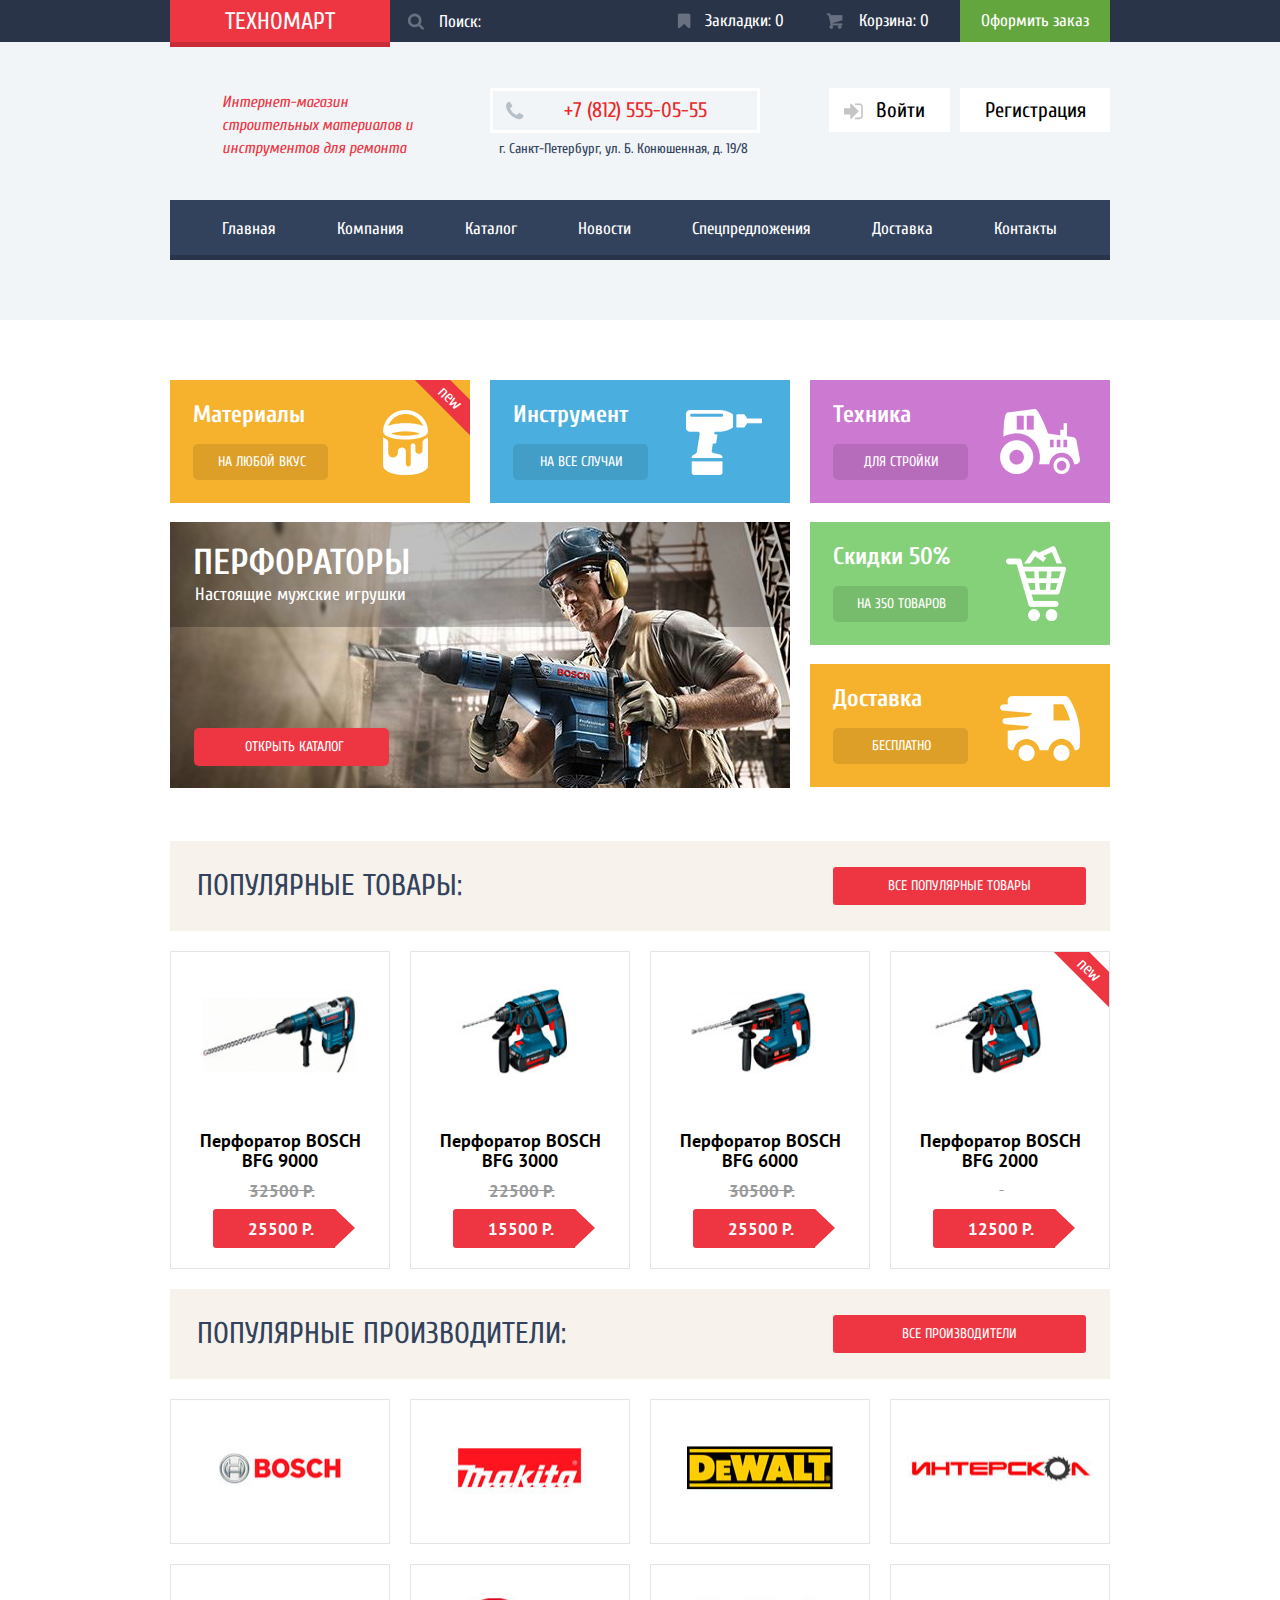
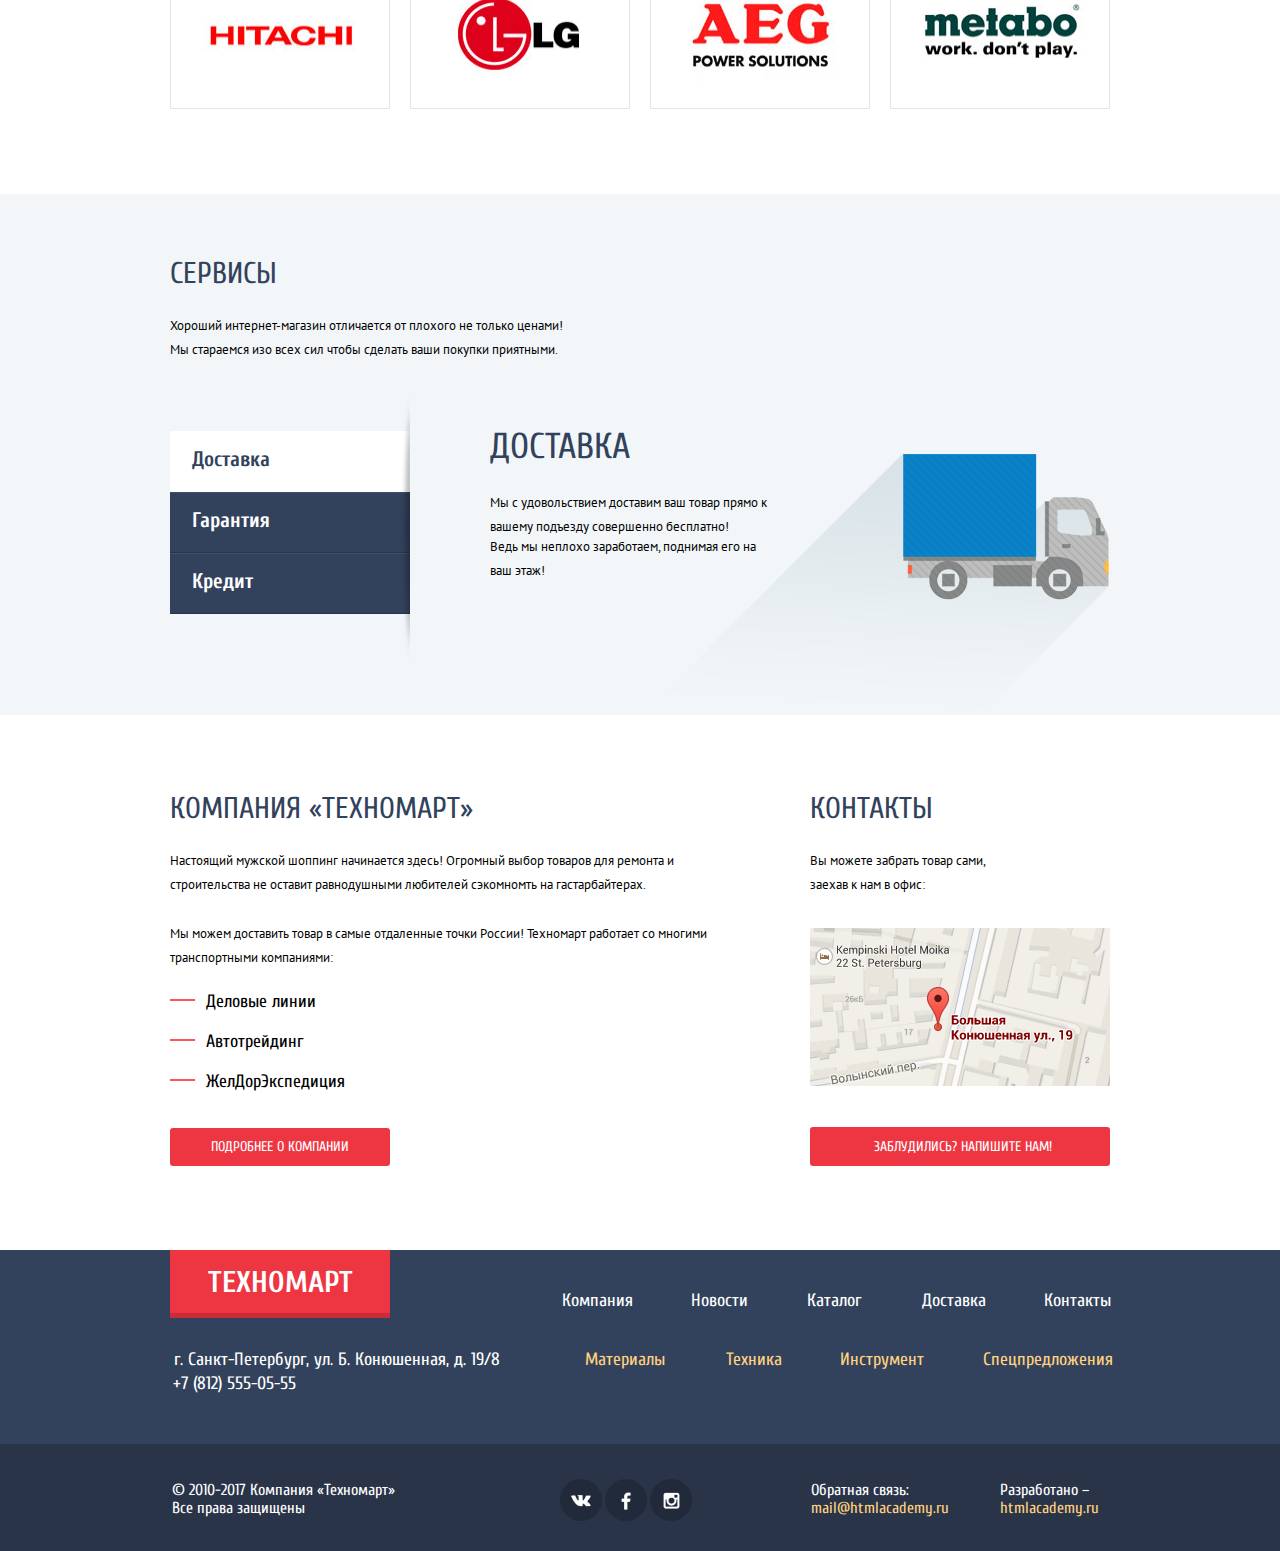
==== commit 16da47c6: "Правки по базовым критериям" ====
--- a/index.html
+++ b/index.html
@@ -7,7 +7,7 @@
     <meta name="description" content="">
     <meta name="keywords" content="">
 
-    <link href="https://fonts.googleapis.com/css?family=Cuprum:400,400i,700,700i|PT+Sans:400,400i,700,700i" rel="stylesheet">
+    <link href="https://fonts.googleapis.com/css?family=Cuprum:400,400i,700,700i|PT+Sans:400,400i,700,700i&amp;subset=cyrillic" rel="stylesheet">
 
     <link rel="stylesheet" href="css/normalize.css" type="text/css">
     <link rel="stylesheet" href="css/style.css" type="text/css">
@@ -229,7 +229,7 @@
                 <div class="company-contact">
                     <h2 class="company-contact-title">Контакты</h2>
                     <p class="company-contact-text">Вы можете забрать товар сами, заехав к нам в офис:</p>
-                    <a href="#" class="open_map"><img src="img/map.jpg" width="300" height="158" alt="Карта"></a>
+                    <a href="https://www.google.ru/maps/place/%D0%91%D0%BE%D0%BB%D1%8C%D1%88%D0%B0%D1%8F+%D0%9A%D0%BE%D0%BD%D1%8E%D1%88%D0%B5%D0%BD%D0%BD%D0%B0%D1%8F+%D1%83%D0%BB.,+19,+%D0%A1%D0%B0%D0%BD%D0%BA%D1%82-%D0%9F%D0%B5%D1%82%D0%B5%D1%80%D0%B1%D1%83%D1%80%D0%B3,+191186/@59.9387942,30.3208946,17z/data=!3m1!4b1!4m5!3m4!1s0x4696310fca5ba729:0xea9c53d4493c879f!8m2!3d59.9387942!4d30.3230833" class="open_map" target="_blank"><img src="img/map.jpg" width="300" height="158" alt="Карта"></a>
                     <a href="#" class="company-contact-btn">Заблудились? Напишите нам!</a>
                 </div>
             </section>
@@ -308,6 +308,37 @@
         </figure>
         <a href="#" class="map-close"></a>
     </div>
+    <div class="feedback container">
+        <a href="#" class="feedback-close"></a>
+        <form action="https://echo.htmlacademy.ru" method="post">
+            <div class="feedback-userdata">
+                <div class="feedback-block clearfix">
+                    <div class="feedback-left-column">
+                        <label class="feedback-data" for="feedback-login">Ваше имя:</label>
+                        <input type="text" name="login" id="feedback-login" placeholder="Представьтесь, пожалуйста">
+                    </div>
+                    <div class="feedback-right-column">
+                        <label class="feedback-data" for="feedback-email">Ваш e-mail:</label>
+                        <input type="email" name="email" id="feedback-email" placeholder="Для отправки ответа" required>
+                    </div>
+                </div>
+                <label class="feedback-data" for="feedback-textarea">Текст письма:</label>
+                <textarea name="text" id="feedback-textarea" placeholder="В свободной форме" required rows="5"></textarea>
+            </div>
+            <div class="feedback-block-buttons">
+                <button type="submit" class="feedback-btn">Отправить</button>
+                <a href="#" class="feedback-btn feedback-cancel">Отмена</a>
+            </div>
+        </form>
+    </div>
+    <div class="cart-notification">
+        <a href="#" class="cart-notification-close"></a>
+        <p class="cart-notification-title">Товар добавлен в корзину!</p>
+        <div class="cart-notification-decision">
+            <a class="cart-order-btn">Оформить заказ</a>
+            <a href="#" class="cart-cancel-btn">Продолжить покупки</a>
+        </div>
+    </div>
 </body>
 
 </html>
--- a/css/style.css
+++ b/css/style.css
@@ -82,11 +82,69 @@
     width: 270px;
     height: 42px;
     padding: 12px 0 12px 49px;
-    outline: 0;
-    border: none;
     background-color: #293449;
     outline: none;
     border: none;
+}
+
+form.search input::-webkit-input-placeholder {
+    font-family: "Cuprum", sans-serif, Arial;
+    font-size: 17px;
+    line-height: 18px;
+    font-weight: 400;
+    color: #ffffff;
+}
+
+form.search input::-moz-placeholder {
+    font-family: "Cuprum", sans-serif, Arial;
+    font-size: 17px;
+    line-height: 18px;
+    font-weight: 400;
+    color: #ffffff;
+}
+
+form.search input::-moz-placeholder {
+    font-family: "Cuprum", sans-serif, Arial;
+    font-size: 17px;
+    line-height: 18px;
+    font-weight: 400;
+    color: #ffffff;
+}
+
+form.search input::-ms-input-placeholder {
+    font-family: "Cuprum", sans-serif, Arial;
+    font-size: 17px;
+    line-height: 18px;
+    font-weight: 400;
+    color: #ffffff;
+}
+
+form.search input:focus::-webkit-input-placeholder {
+    font-family: "Cuprum", sans-serif, Arial;
+    font-size: 17px;
+    line-height: 18px;
+    font-weight: 400;
+    color: #000000;
+}
+
+form.search input:focus::-moz-placeholder {
+    font-family: "Cuprum", sans-serif, Arial;
+    font-size: 17px;
+    line-height: 18px;
+    font-weight: 400;
+    color: #000000;
+}
+
+form.search input:focus::-ms-input-placeholder {
+    font-family: "Cuprum", sans-serif, Arial;
+    font-size: 17px;
+    line-height: 18px;
+    font-weight: 400;
+    color: #000000;
+}
+
+form.search input:hover {
+    background-color: #212a3a;
 }
 
 form.search:before {
@@ -99,13 +157,23 @@
     content: "";
 }
 
+form.search:hover::before {
+    position: absolute;
+    top: 13px;
+    left: 17px;
+    width: 17px;
+    height: 17px;
+    background: -876px -5px url("../img/icons/sprite-icon.png") no-repeat;
+    content: "";
+}
+
 input[type="search"]:hover {
     color: #ffffff;
 }
 
 input[type="search"]:focus,
 input[type="search"]:active {
-    color: #ee3643;
+    color: #000000;
 }
 
 form.search input:focus {
@@ -167,6 +235,57 @@
     content: "";
 }
 
+.bookmark:hover,
+.cart:hover {
+    background-color: #212a3a;
+}
+
+.bookmark:active,
+.cart:active {
+    color: rgba(255, 255, 255, .6);
+    background-color: #161d29;
+}
+
+.bookmark:hover::before {
+    position: absolute;
+    top: 13px;
+    left: 17px;
+    width: 14px;
+    height: 16px;
+    background: -134px -5px url("../img/icons/sprite-icon.png") no-repeat;
+    content: "";
+}
+
+.bookmark:active::before {
+    position: absolute;
+    top: 13px;
+    left: 17px;
+    width: 14px;
+    height: 16px;
+    background: -110px -5px url("../img/icons/sprite-icon.png") no-repeat;
+    content: "";
+}
+
+.cart:hover::before {
+    position: absolute;
+    top: 13px;
+    left: 17px;
+    width: 17px;
+    height: 16px;
+    background: -59px -5px url("../img/icons/sprite-icon.png") no-repeat;
+    content: "";
+}
+
+.cart:active::before {
+    position: absolute;
+    top: 13px;
+    left: 17px;
+    width: 17px;
+    height: 16px;
+    background: -32px -5px url("../img/icons/sprite-icon.png") no-repeat;
+    content: "";
+}
+
 .order {
     display: block;
     width: 150px;
@@ -305,6 +424,26 @@
     color: rgba(0, 0, 0, .3);
 }
 
+.user_form-login:hover::before {
+    position: absolute;
+    top: 15px;
+    left: 14px;
+    width: 20px;
+    height: 17px;
+    background: -699px -5px url("../img/icons/sprite-icon.png") no-repeat;
+    content: "";
+}
+
+.user_form-login:active::before {
+    position: absolute;
+    top: 15px;
+    left: 14px;
+    width: 20px;
+    height: 17px;
+    background: -669px -5px url("../img/icons/sprite-icon.png") no-repeat;
+    content: "";
+}
+
 .user_form-user {
     font-family: "Cuprum", sans-serif, Arial;
     font-size: 21px;
@@ -337,6 +476,46 @@
     width: 21px;
     height: 17px;
     background: -548px -5px url("../img/icons/sprite.png") no-repeat;
+    content: "";
+}
+
+.user_form-user:hover::before {
+    position: absolute;
+    top: 13px;
+    left: 13px;
+    width: 17px;
+    height: 17px;
+    background: -1053px -5px url("../img/icons/sprite-icon.png") no-repeat;
+    content: "";
+}
+
+.user_form-user:hover::after {
+    position: absolute;
+    top: 14px;
+    left: 267px;
+    width: 21px;
+    height: 17px;
+    background: -791px -5px url("../img/icons/sprite-icon.png") no-repeat;
+    content: "";
+}
+
+.user_form-user:active::before {
+    position: absolute;
+    top: 13px;
+    left: 13px;
+    width: 17px;
+    height: 17px;
+    background: -1023px -5px url("../img/icons/sprite-icon.png") no-repeat;
+    content: "";
+}
+
+.user_form-user:active::after {
+    position: absolute;
+    top: 14px;
+    left: 267px;
+    width: 21px;
+    height: 17px;
+    background: -760px -5px url("../img/icons/sprite-icon.png") no-repeat;
     content: "";
 }
 
@@ -639,12 +818,59 @@
     margin-left: 8px;
 }
 
+.filter-controls {
+    position: relative;
+    height: 41px;
+    padding-top: 39px;
+    padding-bottom: 42px;
+    padding-left: 20px;
+    padding-right: 20px;
+    margin-bottom: 9px;
+    background-color: #f7f3ec;
+    border-radius: 5px;
+}
+
 .filter-scale {
-    display: block;
-    width: 220px;
-    min-height: 80px;
-    margin-bottom: 10px;
-    background-color: #f7f3ec;
+    position: relative;
+    height: 2px;
+    background-color: #d7dcde;
+}
+
+.filter-scale-bar {
+    position: absolute;
+    width: 150px;
+    height: 2px;
+    background-color: #00ca74;
+}
+
+.filter-toggle {
+    position: absolute;
+    width: 20px;
+    height: 20px;
+    border-radius: 50%;
+    box-shadow: 0px 1px 2px 0px rgba(50, 50, 50, 0.75);
+    background-color: #ffffff;
+    cursor: pointer;
+}
+
+.filter-toggle:before {
+    position: absolute;
+    top: 7px;
+    left: 7.5px;
+    width: 5px;
+    height: 5px;
+    border-radius: 50%;
+    background-color: #ababab;
+    content: "";
+}
+
+.filter-toggle-min {
+    top: 30px;
+}
+
+.filter-toggle-max {
+    top: 30px;
+    left: 160px;
 }
 
 .filter-price-min {
@@ -661,6 +887,11 @@
     width: 95px;
     min-height: 40px;
     background-color: #f7f3ec;
+}
+
+.filter-minus-sign {
+    position: absolute;
+    top: 675px;
 }
 
 .filter-manufacturers {
@@ -695,7 +926,7 @@
     background-color: #ffffff;
     cursor: pointer;
     display: block;
-    padding: 11px 40px 7px 45px;
+    padding: 11px 40px 7px 42px;
     border: 1px solid #e5e5e5;
 }
 
@@ -708,7 +939,7 @@
 }
 
 .catalog-sorting {
-	position: relative;
+    position: relative;
     float: right;
     width: 480px;
 }
@@ -760,7 +991,27 @@
     left: 110px;
     width: 11px;
     height: 10px;
-    background: url("../img/icons/icon-up-dir.png") no-repeat;
+    background: -930px -5px url("../img/icons/sprite-icon.png") no-repeat;
+    content: "";
+}
+
+.arrow-up:hover:after {
+    position: absolute;
+    top: 5px;
+    left: 110px;
+    width: 11px;
+    height: 10px;
+    background: -972px -5px url("../img/icons/sprite-icon.png") no-repeat;
+    content: "";
+}
+
+.arrow-up:active:after {
+    position: absolute;
+    top: 5px;
+    left: 110px;
+    width: 11px;
+    height: 10px;
+    background: -951px -5px url("../img/icons/sprite-icon.png") no-repeat;
     content: "";
 }
 
@@ -770,7 +1021,27 @@
     left: 140px;
     width: 11px;
     height: 10px;
-    background: url("../img/icons/icon-down-dir.png") no-repeat;
+    background: -578px -5px url("../img/icons/sprite-icon.png") no-repeat;
+    content: "";
+}
+
+.arrow-down:hover:after {
+    position: absolute;
+    top: 5px;
+    left: 140px;
+    width: 11px;
+    height: 10px;
+    background: -618px -5px url("../img/icons/sprite-icon.png") no-repeat;
+    content: "";
+}
+
+.arrow-down:active:after {
+    position: absolute;
+    top: 5px;
+    left: 140px;
+    width: 11px;
+    height: 10px;
+    background: -599px -5px url("../img/icons/sprite-icon.png") no-repeat;
     content: "";
 }
 
@@ -787,12 +1058,12 @@
     text-decoration: none;
 }
 
-.sorting-option:hover  {
-	color: #000000;
+.sorting-option:hover {
+    color: #000000;
     border-bottom-style: solid;
 }
 
-.sorting-option:active  {
+.sorting-option:active {
     color: #ee3643;
     border-bottom-style: none;
 }
@@ -804,18 +1075,18 @@
 
 .sorting-option-price {
     margin-right: 70px;
-	margin-left: 20px;
+    margin-left: 20px;
 }
 
 .sorting-option-type {
     margin-right: 65px;
-	margin-left: -3px;
+    margin-left: -3px;
     margin-top: -2px;
 }
 
 .sorting-option-function {
     margin-left: 45px;
-	margin-left: -3px;
+    margin-left: -3px;
     margin-top: -2px;
 }
 
@@ -837,7 +1108,7 @@
 
 .goods {
     position: relative;
-	margin-top: -20px;
+    margin-top: -20px;
 }
 
 .catalog-goods {
@@ -916,6 +1187,26 @@
     content: "";
 }
 
+.goods-item-buy:hover::before {
+    position: absolute;
+    top: 12px;
+    left: 13px;
+    width: 17px;
+    height: 16px;
+    background: -59px -5px url("../img/icons/sprite-icon.png") no-repeat;
+    content: "";
+}
+
+.goods-item-buy:active::before {
+    position: absolute;
+    top: 12px;
+    left: 13px;
+    width: 17px;
+    height: 16px;
+    background: -32px -5px url("../img/icons/sprite-icon.png") no-repeat;
+    content: "";
+}
+
 .goods-item-buy:hover {
     background-color: #5fbb2d;
 }
@@ -948,13 +1239,14 @@
 }
 
 .goods-item-bookmark:active {
-    border-color: #32425c;
+    color: #c1c6ce;
+    border-color: #c1c6ce;
 }
 
 .goods-paginator {
     font-size: 0;
     margin-bottom: 60px;
-	margin-top: 50px;
+    margin-top: 50px;
 }
 
 .goods-paginator a,
@@ -974,7 +1266,6 @@
     margin-right: 10px;
     border-radius: 3px;
     border: 1px solid #e5e5e5;
-	
 }
 
 .goods-paginator span {
@@ -1355,7 +1646,7 @@
     text-align: center;
     position: relative;
     width: 122px;
-    padding-top: 9px;
+    padding-top: 11px;
     padding-left: 14px;
     padding-bottom: 10px;
     margin: 0 auto;
@@ -1755,7 +2046,7 @@
 
 .footer-company-menu {
     float: right;
-    padding-top: 39px;
+    padding-top: 41px;
 }
 
 .footer-company-menu li {
@@ -1764,7 +2055,15 @@
     width: 121px;
     text-align: right;
     margin-top: -14px;
-	padding-left: 60px;
+    padding-left: 55px;
+}
+
+.footer-company-menu li:first-child {
+    padding-left: 69px;
+}
+
+.footer-company-menu li:nth-child(2) {
+    padding-left: 74px;
 }
 
 .footer-company-menu a {
@@ -1790,7 +2089,8 @@
 }
 
 .footer-middle {
-    padding-bottom: 39px;
+    margin-top: 0px;
+    padding-bottom: 38px;
 }
 
 .footer-middle-address {
@@ -1830,6 +2130,14 @@
     padding-right: 22px;
 }
 
+.footer-shop-menu li:first-child {
+    padding-left: 35px;
+}
+
+.footer-shop-menu li:nth-child(3) {
+    padding-left: 23px;
+}
+
 .footer-shop-menu a {
     font-family: "Cuprum", sans-serif, Arial;
     font-size: 18px;
@@ -1956,7 +2264,7 @@
     float: right;
     width: 110px;
     margin-right: 0px;
-	margin-top: 2px;
+    margin-top: 2px;
 }
 
 .map {
@@ -2020,4 +2328,340 @@
 .map-close:active:before,
 .map-close:active:after {
     background-color: #ba2732;
-}+}
+
+.feedback-btn,
+.feedback-cancel {
+    font-family: "Cuprum", sans-serif, Arial;
+    font-size: 14px;
+    line-height: 18px;
+    font-weight: 400;
+    color: #ffffff;
+    text-transform: uppercase;
+    text-decoration: none;
+}
+
+.feedback-cancel {
+    color: #000000;
+}
+
+.feedback-data {
+    font-family: "Cuprum", sans-serif, Arial;
+    font-size: 18px;
+    line-height: 18px;
+    font-weight: 400;
+    color: #000000;
+}
+
+.feedback input,
+.feedback textarea {
+    font-family: "PT Sans", sans-serif, Arial;
+    font-size: 13px;
+    line-height: 18px;
+    font-weight: 400;
+    color: #000000;
+}
+
+.feedback {
+    display: none;
+    position: fixed;
+    top: 50%;
+    left: 50%;
+    width: 620px;
+    padding-top: 48px;
+    margin-top: -250px;
+    margin-left: -300px;
+    border-top: solid 7px #ee3643;
+    box-shadow: 0 10px 25px rgba(41, 52, 73, .5);
+    background-color: #ffffff;
+    z-index: 5000;
+}
+
+.feedback-userdata,
+.feedback-block-buttons {
+    padding-left: 80px;
+    padding-right: 80px;
+}
+
+.feedback-close {
+    position: absolute;
+    right: 40px;
+    top: 20px;
+}
+
+.feedback-close:before {
+    position: absolute;
+    top: -2px;
+    left: 10px;
+    width: 25px;
+    height: 5px;
+    transform: rotate(-45deg);
+    background: #ee3643;
+    font-size: 40px;
+    font-weight: 400;
+    content: "";
+}
+
+.feedback-close:after {
+    position: absolute;
+    top: -2px;
+    left: 10px;
+    width: 25px;
+    height: 5px;
+    transform: rotate(45deg);
+    background: #ee3643;
+    font-size: 40px;
+    font-weight: 400;
+    content: "";
+}
+
+.feedback-close:hover:before,
+.feedback-close:hover:after {
+    background-color: #ca2c37;
+}
+
+.feedback-close:active:before,
+.feedback-close:active:after {
+    background-color: #ba2732;
+}
+
+.feedback-left-column {
+    float: left;
+    width: 220px;
+}
+
+.feedback-right-column {
+    float: right;
+    width: 220px;
+}
+
+.feedback-block {
+    margin-bottom: 22px;
+}
+
+.feedback-data,
+.feedback-block label {
+    margin-bottom: 9px;
+}
+
+.feedback-block input {
+    width: 202px;
+    padding-top: 9.5px;
+    padding-bottom: 7.5px;
+    padding-left: 14px;
+    border: 2px solid #d7dcde;
+    border-radius: 5px;
+}
+
+textarea {
+    width: 440px;
+    height: 98.5px;
+    padding-top: 9.5px;
+    padding-left: 14px;
+    margin-bottom: 30px;
+    border: 2px solid #d7dcde;
+    border-radius: 5px;
+    overflow: auto;
+    resize: none;
+}
+
+textarea:focus,
+.feedback-block input:focus {
+    outline: none;
+}
+
+.feedback-block-buttons {
+    background-color: #f1f1f1;
+}
+
+.feedback-block-buttons {
+    padding-top: 37px;
+    padding-bottom: 37px;
+    font-size: 0;
+}
+
+.feedback-btn:last-child {
+    margin-right: 0;
+}
+
+.feedback-btn,
+.feedback-cancel {
+    display: inline-block;
+    vertical-align: top;
+    padding-top: 12px;
+    padding-bottom: 10px;
+    padding-left: 78px;
+    padding-right: 81px;
+    margin-right: 20px;
+    border-style: none;
+    border-radius: 5px;
+    outline: none;
+    background-color: #ee3643;
+}
+
+.feedback-btn:hover {
+    background-color: #ca2c37;
+}
+
+.feedback-btn:active {
+    background-color: #ba2732;
+}
+
+.feedback-cancel {
+    padding-left: 85px;
+    padding-right: 89px;
+    background-color: #ffffff;
+}
+
+.feedback-cancel:hover {
+    color: #ee3643;
+    background-color: #ffffff;
+}
+
+.feedback-cancel:active {
+    color: rgba(0, 0, 0, .6);
+    background-color: #ffffff;
+}
+
+.cart-notification-title {
+    font-family: "Cuprum", sans-serif, Arial;
+    font-size: 30px;
+    line-height: 30px;
+    font-weight: 400;
+    text-transform: none;
+    color: #000000;
+    position: relative;
+    margin-left: 180px;
+    margin-bottom: 68px;
+}
+
+.cart-notification {
+    display: none;
+    position: fixed;
+    top: 50%;
+    left: 50%;
+    width: 620px;
+    padding-top: 66px;
+    margin-top: -200px;
+    margin-left: -300px;
+    background-color: #ffffff;
+    border-top: solid 7px #ee3643;
+    box-shadow: 0 10px 25px rgba(41, 52, 73, .5);
+    z-index: 5000;
+}
+
+.cart-notification-close {
+    position: absolute;
+    right: 40px;
+    top: 20px;
+}
+
+.cart-notification-close:before {
+    position: absolute;
+    top: -2px;
+    left: 5px;
+    width: 25px;
+    height: 5px;
+    transform: rotate(-45deg);
+    background: #ee3643;
+    font-size: 40px;
+    font-weight: 400;
+    content: "";
+}
+
+.cart-notification-close:after {
+    position: absolute;
+    top: -2px;
+    left: 5px;
+    width: 25px;
+    height: 5px;
+    transform: rotate(45deg);
+    background: #ee3643;
+    font-size: 40px;
+    font-weight: 400;
+    content: "";
+}
+
+.cart-notification-close:hover:before,
+.cart-notification-close:hover:after {
+    background-color: #ca2c37;
+}
+
+.cart-notification-close:active:before,
+.cart-notification-close:active:after {
+    background-color: #ba2732;
+}
+
+.cart-notification-title:before {
+    position: absolute;
+    top: -20px;
+    left: -100px;
+    width: 64px;
+    height: 64px;
+    background: url(../img/icons/ok.png);
+    content: "";
+}
+
+.cart-notification-decision {
+    padding-top: 37px;
+    padding-bottom: 37px;
+    padding-left: 80px;
+    background-color: #f1f1f1;
+}
+
+.cart-order-btn {
+    font-family: "Cuprum", sans-serif, Arial;
+    font-size: 14px;
+    line-height: 18px;
+    font-weight: 400;
+    color: #ffffff;
+    text-transform: uppercase;
+    display: inline-block;
+    vertical-align: top;
+    padding-top: 12px;
+    padding-bottom: 9px;
+    padding-left: 59px;
+    padding-right: 62px;
+    margin-right: 20px;
+    border-style: none;
+    border-radius: 3px;
+    background-color: #ee3643;
+    cursor: pointer;
+}
+
+.cart-order-btn:hover {
+    background-color: #ca2c37;
+}
+
+.cart-order-btn:active {
+    background-color: #ba2732;
+}
+
+.cart-cancel-btn {
+    font-family: "Cuprum", sans-serif, Arial;
+    font-size: 14px;
+    line-height: 18px;
+    font-weight: 400;
+    text-decoration: none;
+    color: #000000;
+    text-transform: uppercase;
+    display: inline-block;
+    vertical-align: top;
+    padding-top: 12px;
+    padding-bottom: 9px;
+    margin-right: 20px;
+    border-style: none;
+    border-radius: 3px;
+    padding-left: 44px;
+    padding-right: 48px;
+    background-color: #ffffff;
+    cursor: pointer;
+}
+
+.cart-cancel-btn:hover {
+    color: #ee3643;
+}
+
+.cart-cancel-btn:active {
+    color: rgba(0, 0, 0, .6);
+}
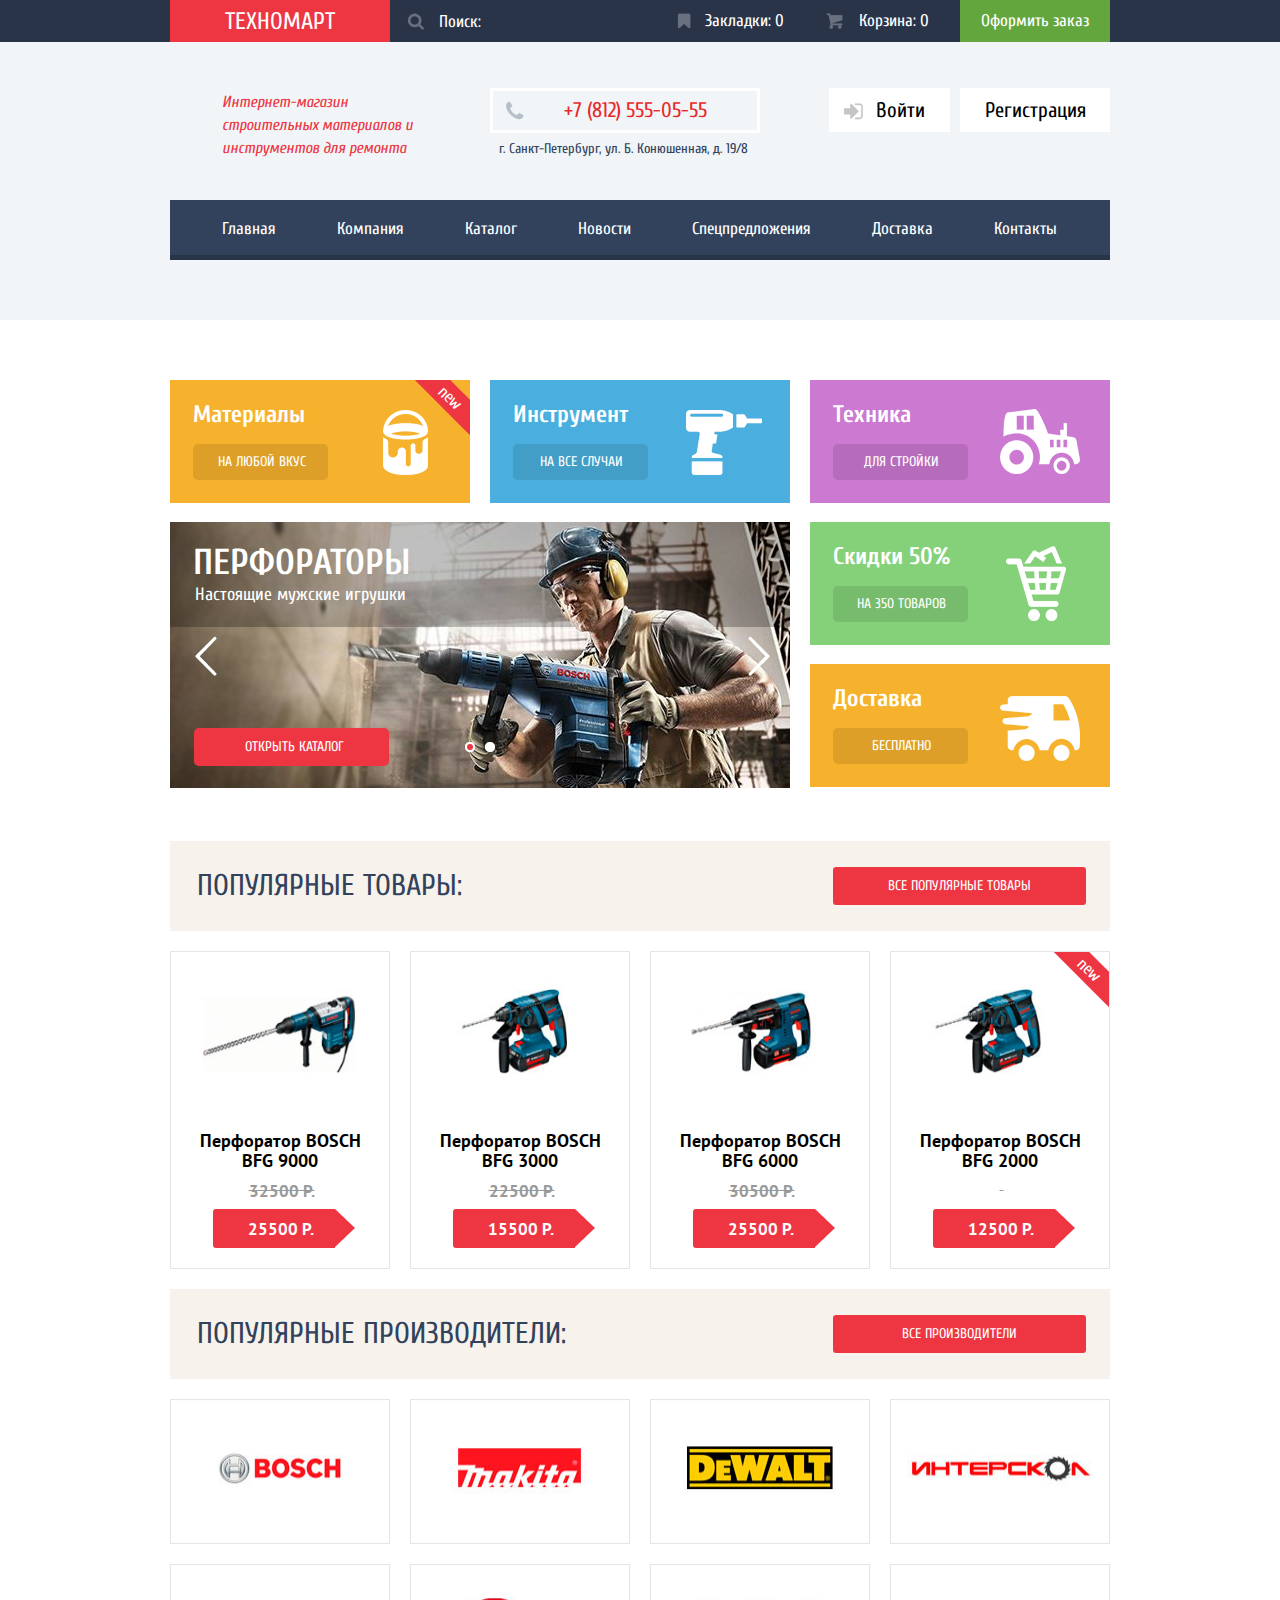
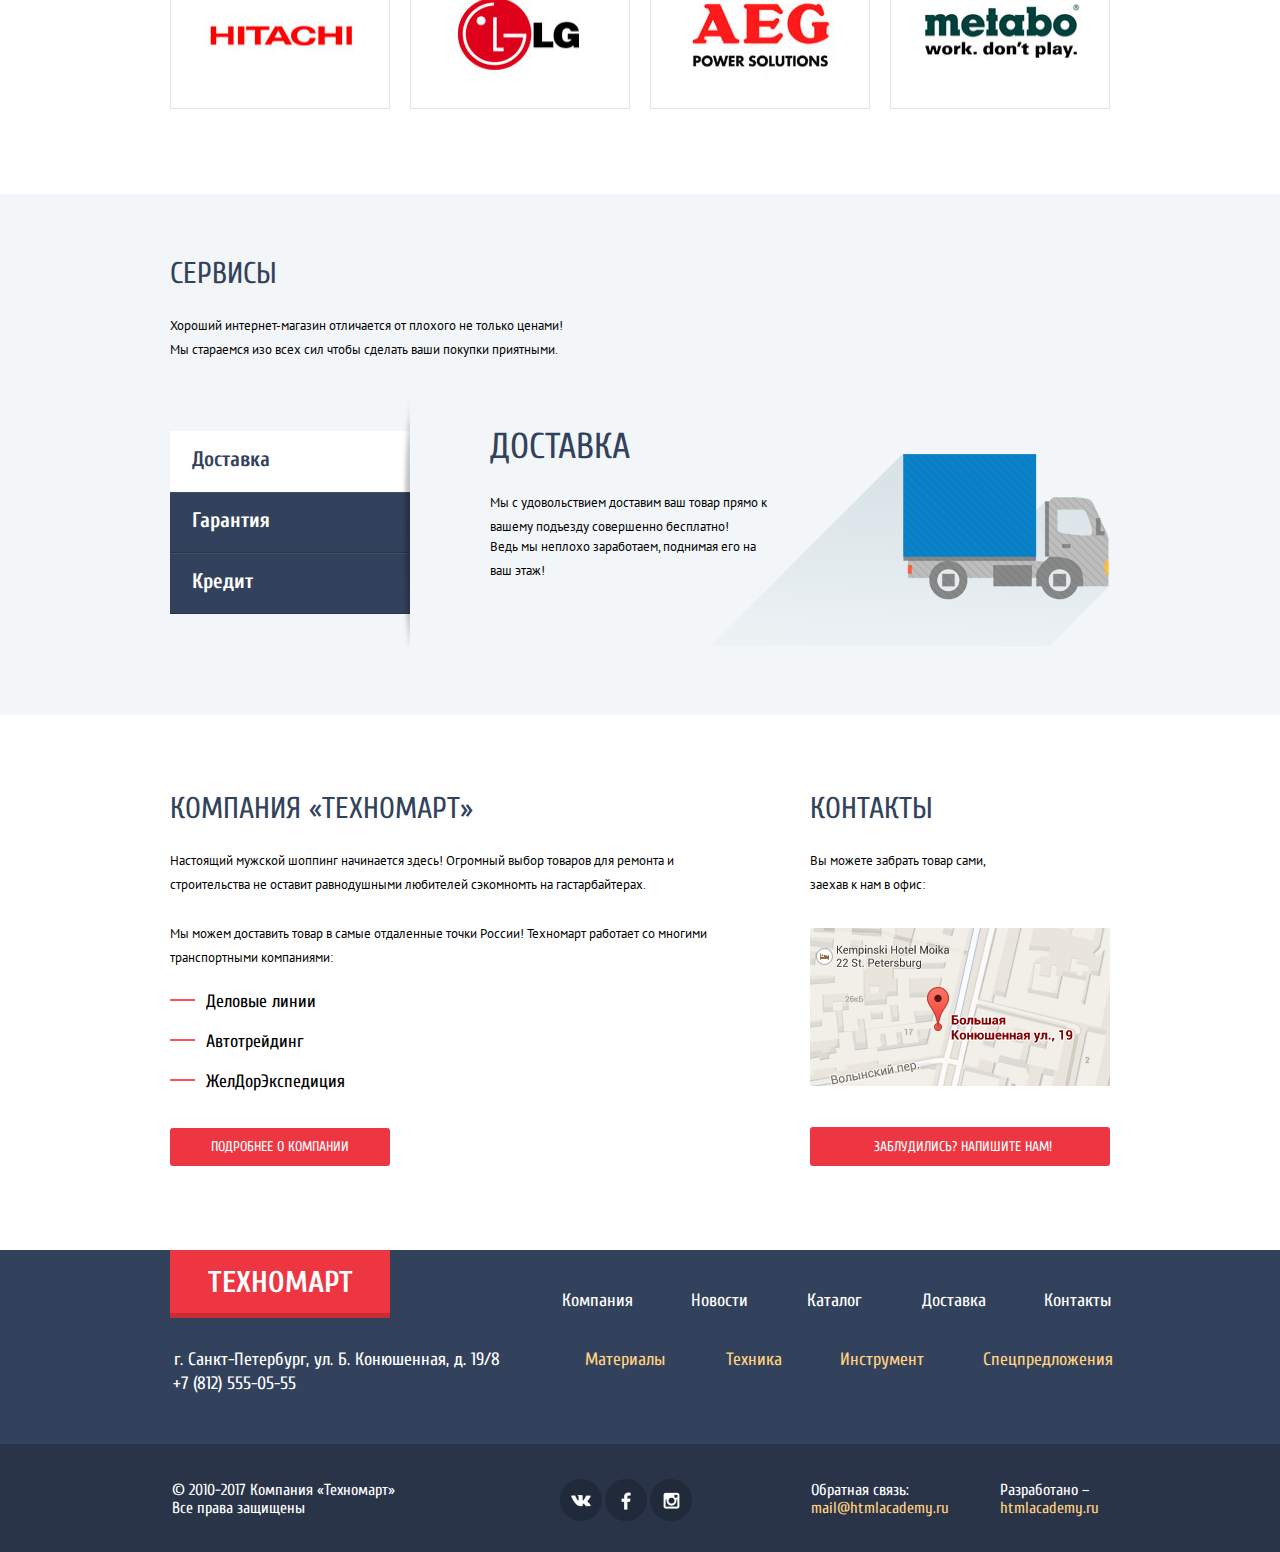
==== commit 98bdd515: "Правка по финальным замечаниям" ====
--- a/index.html
+++ b/index.html
@@ -7,10 +7,10 @@
     <meta name="description" content="">
     <meta name="keywords" content="">
 
-    <link href="https://fonts.googleapis.com/css?family=Cuprum:400,400i,700,700i|PT+Sans:400,400i,700,700i&amp;subset=cyrillic" rel="stylesheet">
+    <link href="https://fonts.googleapis.com/css?family=Cuprum:400,400i,700,700i%7CPT+Sans:400,400i,700,700i&amp;subset=cyrillic" rel="stylesheet">
 
     <link rel="stylesheet" href="css/normalize.css" type="text/css">
-    <link rel="stylesheet" href="css/style.css" type="text/css">
+    <link rel="stylesheet" href="css/style.min.css" type="text/css">
 </head>
 
 <body>
@@ -46,13 +46,20 @@
             <div class="container">
                 <nav class="header-down">
                     <ul class="menu">
-                        <li class="menu-item"><a href="index.html">Главная</a></li>
-                        <li class="menu-item"><a href="#">Компания</a></li>
-                        <li class="menu-item"><a href="catalog.html">Каталог</a></li>
-                        <li class="menu-item"><a href="#">Новости</a></li>
-                        <li class="menu-item"><a href="#">Спецпредложения</a></li>
-                        <li class="menu-item"><a href="#">Доставка</a></li>
-                        <li class="menu-item"><a href="#">Контакты</a></li>
+                        <li class="menu-item"><a href="index.html">Главная</a>
+                        </li>
+                        <li class="menu-item"><a href="#">Компания</a>
+                        </li>
+                        <li class="menu-item"><a href="catalog.html">Каталог</a>
+                        </li>
+                        <li class="menu-item"><a href="#">Новости</a>
+                        </li>
+                        <li class="menu-item"><a href="#">Спецпредложения</a>
+                        </li>
+                        <li class="menu-item"><a href="#">Доставка</a>
+                        </li>
+                        <li class="menu-item"><a href="#">Контакты</a>
+                        </li>
                     </ul>
                 </nav>
             </div>
@@ -78,6 +85,10 @@
                         <div class="offer-slider-header">
                             <h2 class="offer-slider-title">Перфораторы</h2>
                             <p class="offer-slider-info">Настоящие мужские игрушки</p>
+                            <a href="#" class="slider-left"></a>
+                            <a href="#" class="slider-right"></a>
+                            <a href="#" class="slider-first-dot slider-active"></a>
+                            <a href="#" class="slider-second-dot"></a>
                         </div>
                         <a href="#" class="slider-btn">Открыть каталог</a>
                     </div>
@@ -105,41 +116,45 @@
             <section class="popular-products clearfix">
                 <article class="popular-item">
                     <img src="img/bfg-9000.jpg" width="180" height="160" alt="Перфоратор Bosch BFG 9000">
-                    <div class="item-buttons"> <a href="#" class="goods-item-buy">Купить</a>
+                    <div class="item-buttons"> <a href="cart.html" class="goods-item-buy">Купить</a>
                         <a href="#" class="goods-item-bookmark">В закладки</a>
                     </div>
                     <h1 class="popular-item-name"><a href="#">Перфоратор BOSCH</a></h1>
-                    <p class="popular-item-name"><a href="#">BFG 9000</a></p>
+                    <p class="popular-item-name"><a href="#">BFG 9000</a>
+                    </p>
                     <p class="popular-item-old_price">32500 Р.</p>
                     <p class="popular-item-price">25500 Р.</p>
                 </article>
                 <article class="popular-item">
                     <img src="img/bfg-3000.jpg" width="180" height="160" alt="Перфоратор Bosch BFG 3000">
-                    <div class="item-buttons"> <a href="#" class="goods-item-buy">Купить</a>
+                    <div class="item-buttons"> <a href="cart.html" class="goods-item-buy">Купить</a>
                         <a href="#" class="goods-item-bookmark">В закладки</a>
                     </div>
                     <h1 class="popular-item-name"><a href="#">Перфоратор BOSCH</a></h1>
-                    <p class="popular-item-name"><a href="#">BFG 3000</a></p>
+                    <p class="popular-item-name"><a href="#">BFG 3000</a>
+                    </p>
                     <p class="popular-item-old_price">22500 Р.</p>
                     <p class="popular-item-price">15500 Р.</p>
                 </article>
                 <article class="popular-item">
                     <img src="img/bfg-6000.jpg" width="180" height="160" alt="Перфоратор Bosch BFG 6000">
-                    <div class="item-buttons"> <a href="#" class="goods-item-buy">Купить</a>
+                    <div class="item-buttons"> <a href="cart.html" class="goods-item-buy">Купить</a>
                         <a href="#" class="goods-item-bookmark">В закладки</a>
                     </div>
                     <h1 class="popular-item-name"><a href="#">Перфоратор BOSCH</a></h1>
-                    <p class="popular-item-name"><a href="#">BFG 6000</a></p>
+                    <p class="popular-item-name"><a href="#">BFG 6000</a>
+                    </p>
                     <p class="popular-item-old_price">30500 Р.</p>
                     <p class="popular-item-price">25500 Р.</p>
                 </article>
                 <article class="popular-item icon-new">
                     <img src="img/bfg-2000.jpg" width="180" height="160" alt="Перфоратор Bosch BFG 2000">
-                    <div class="item-buttons"> <a href="#" class="goods-item-buy">Купить</a>
+                    <div class="item-buttons"> <a href="cart.html" class="goods-item-buy">Купить</a>
                         <a href="#" class="goods-item-bookmark">В закладки</a>
                     </div>
                     <h1 class="popular-item-name"><a href="#">Перфоратор BOSCH</a></h1>
-                    <p class="popular-item-name"><a href="#">BFG 2000</a></p>
+                    <p class="popular-item-name"><a href="#">BFG 2000</a>
+                    </p>
                     <p class="popular-item-old_price">&nbsp;</p>
                     <p class="popular-item-price">12500 Р.</p>
                 </article>
@@ -229,8 +244,9 @@
                 <div class="company-contact">
                     <h2 class="company-contact-title">Контакты</h2>
                     <p class="company-contact-text">Вы можете забрать товар сами, заехав к нам в офис:</p>
-                    <a href="https://www.google.ru/maps/place/%D0%91%D0%BE%D0%BB%D1%8C%D1%88%D0%B0%D1%8F+%D0%9A%D0%BE%D0%BD%D1%8E%D1%88%D0%B5%D0%BD%D0%BD%D0%B0%D1%8F+%D1%83%D0%BB.,+19,+%D0%A1%D0%B0%D0%BD%D0%BA%D1%82-%D0%9F%D0%B5%D1%82%D0%B5%D1%80%D0%B1%D1%83%D1%80%D0%B3,+191186/@59.9387942,30.3208946,17z/data=!3m1!4b1!4m5!3m4!1s0x4696310fca5ba729:0xea9c53d4493c879f!8m2!3d59.9387942!4d30.3230833" class="open_map" target="_blank"><img src="img/map.jpg" width="300" height="158" alt="Карта"></a>
-                    <a href="#" class="company-contact-btn">Заблудились? Напишите нам!</a>
+                    <a href="https://www.google.ru/maps/place/%D0%91%D0%BE%D0%BB%D1%8C%D1%88%D0%B0%D1%8F+%D0%9A%D0%BE%D0%BD%D1%8E%D1%88%D0%B5%D0%BD%D0%BD%D0%B0%D1%8F+%D1%83%D0%BB.,+19,+%D0%A1%D0%B0%D0%BD%D0%BA%D1%82-%D0%9F%D0%B5%D1%82%D0%B5%D1%80%D0%B1%D1%83%D1%80%D0%B3,+191186/@59.9387942,30.3208946,17z/data=!3m1!4b1!4m5!3m4!1s0x4696310fca5ba729:0xea9c53d4493c879f!8m2!3d59.9387942!4d30.3230833" class="open_map" target="_blank"><img src="img/map.jpg" width="300" height="158" alt="Карта">
+                    </a>
+                    <a href="feedback.html" class="company-contact-btn">Заблудились? Напишите нам!</a>
                 </div>
             </section>
         </div>
@@ -341,4 +357,4 @@
     </div>
 </body>
 
-</html>
+</html>--- a/css/style.min.css
+++ b/css/style.min.css
@@ -0,0 +1,380 @@
+body{width:100%;font-size:12px;line-height:normal;color:black;font-weight:100;font-family:"Cuprum",sans-serif,Arial}
+*{box-sizing:border-box}
+.clearfix:after{content:"";display:table;clear:both}
+.container{width:960px;margin:0 auto;padding:0 10px;overflow:hidden}
+.header-up{vertical-align:top;background-color:#293449}
+.logo{font-family:"Cuprum",sans-serif,Arial;font-size:24px;line-height:24px;font-weight:100;color:#fff;text-transform:uppercase;text-decoration:none;width:220px;padding:10px 50px 8px 55px;float:left;background-color:#ee3643;box-shadow:#ca2c37 0px 5px 0px 0px}
+.logo:hover{background-color:#ca2c37;box-shadow:#9a212a 0px 5px 0px 0px}
+.logo:active{background-color:#ba2732;box-shadow:#8e1e26 0px 5px 0px 0px}
+.logo a{font-family:"Cuprum",sans-serif,Arial;font-size:24px;line-height:24px;font-weight:100;color:#fff;text-transform:uppercase;text-decoration:none}
+form.search{font-family:"Cuprum",sans-serif,Arial;font-size:17px;line-height:18px;font-weight:400;color:#000;display:block;float:left;position:relative}
+form.search input{font-family:"Cuprum",sans-serif,Arial;font-size:17px;line-height:18px;font-weight:400;color:#000;width:270px;height:42px;padding:12px 0 12px 49px;background-color:#293449;outline:none;border:none}
+form.search input::-webkit-input-placeholder{font-family:"Cuprum",sans-serif,Arial;font-size:17px;line-height:18px;font-weight:400;color:#fff}
+form.search input::-moz-placeholder{font-family:"Cuprum",sans-serif,Arial;font-size:17px;line-height:18px;font-weight:400;color:#fff}
+form.search input::-moz-placeholder{font-family:"Cuprum",sans-serif,Arial;font-size:17px;line-height:18px;font-weight:400;color:#fff}
+form.search input::-ms-input-placeholder{font-family:"Cuprum",sans-serif,Arial;font-size:17px;line-height:18px;font-weight:400;color:#fff}
+form.search input:focus::-webkit-input-placeholder{font-family:"Cuprum",sans-serif,Arial;font-size:17px;line-height:18px;font-weight:400;color:#000}
+form.search input:focus::-moz-placeholder{font-family:"Cuprum",sans-serif,Arial;font-size:17px;line-height:18px;font-weight:400;color:#000}
+form.search input:focus::-ms-input-placeholder{font-family:"Cuprum",sans-serif,Arial;font-size:17px;line-height:18px;font-weight:400;color:#000}
+form.search input:hover{background-color:#212a3a}
+form.search:before{position:absolute;top:13px;left:17px;width:17px;height:17px;background:-626px -5px url("../img/icons/sprite.png") no-repeat;content:""}
+form.search:hover::before{position:absolute;top:13px;left:17px;width:17px;height:17px;background:-876px -5px url("../img/icons/sprite-icon.png") no-repeat;content:""}
+input[type="search"]:focus~label::before, 
+input[type="search"]:active~label::before{position:absolute;top:13px;left:17px;width:17px;height:17px;background:-903px -5px url("../img/icons/sprite-icon.png") no-repeat;content:""}
+input[type="search"]:hover{color:#fff}
+input[type="search"]:focus, 
+input[type="search"]:active{color:#000}
+form.search input:focus{background-color:#fff}
+.bookmark, 
+.cart, 
+.order{font-family:"Cuprum",sans-serif,Arial;font-size:17px;line-height:18px;font-weight:400;color:#fff;text-decoration:none}
+.bookmark{display:block;position:relative;width:150px;padding:12px 0 12px 45px;float:left}
+.cart{display:block;position:relative;width:150px;padding:12px 0 12px 49px;float:left}
+.cart:before{position:absolute;top:13px;left:16px;width:17px;height:16px;background:-255px -5px url("../img/icons/sprite.png") no-repeat;content:""}
+.cart-full{background-color:#ee3643}
+.cart-full:active{background-color:#ba2732}
+.bookmark:before{position:absolute;top:13px;left:17px;width:14px;height:16px;background:-282px -5px url("../img/icons/sprite.png") no-repeat;content:""}
+.bookmark:hover, 
+.cart:hover{background-color:#212a3a}
+.bookmark:active, 
+.cart:active{color:rgba(255,255,255,.6);background-color:#161d29}
+.bookmark:hover::before{position:absolute;top:13px;left:17px;width:14px;height:16px;background:-134px -5px url("../img/icons/sprite-icon.png") no-repeat;content:""}
+.bookmark:active::before{position:absolute;top:13px;left:17px;width:14px;height:16px;background:-110px -5px url("../img/icons/sprite-icon.png") no-repeat;content:""}
+.cart:hover::before{position:absolute;top:13px;left:17px;width:17px;height:16px;background:-59px -5px url("../img/icons/sprite-icon.png") no-repeat;content:""}
+.cart:active::before{position:absolute;top:13px;left:17px;width:17px;height:16px;background:-32px -5px url("../img/icons/sprite-icon.png") no-repeat;content:""}
+.order{display:block;width:150px;padding:12px 10px 12px 21px;float:right;background-color:#63a63e}
+.order:hover{background-color:#5fbb2d}
+.order:active{background-color:#518534}
+.header-middle{padding:0 0 60px 0;background-color:#f1f5f7}
+.about{font-family:"Cuprum",sans-serif,Arial;font-size:16px;line-height:23px;font-weight:400;color:#ee3643;font-style:italic;width:310px;padding:33px 50px 8px 52px;float:left}
+.contacts{width:320px;padding:46px 40px 27px 10px;float:left}
+.contacts-telephone{font-family:"Cuprum",sans-serif,Arial;font-size:21px;line-height:21px;font-weight:400;color:#e9292a;text-align:center}
+.contacts-telephone{display:block;position:relative;padding:9px 42px 9px 63px;margin-bottom:4px;border:3px solid #fff}
+.contacts-telephone:before{position:absolute;top:10px;left:12px;width:19px;height:19px;background:-579px -5px url("../img/icons/sprite.png") no-repeat;content:""}
+.contacts-address{font-family:"Cuprum",sans-serif,Arial;font-size:14px;line-height:24px;font-weight:400;color:#32425c;text-align:center;padding-left:9px}
+.catalog-user_form{width:300px;padding:46px 0 15px 2px;float:right}
+.index-user_form{width:300px;padding:46px 0 15px 19px;float:right}
+.user_form-login{font-family:"Cuprum",sans-serif,Arial;font-size:21px;line-height:21px;font-weight:400;color:#000;text-decoration:none;display:block;position:relative;float:left;width:auto;padding:12px 25px 11px 47px;background-color:#fff}
+.user_form-login:before{position:absolute;top:15px;left:14px;width:20px;height:17px;background:-518px -5px url("../img/icons/sprite.png") no-repeat;content:""}
+.user_form-registration{font-family:"Cuprum",sans-serif,Arial;font-size:21px;line-height:21px;font-weight:400;color:#000;text-decoration:none;display:block;float:left;width:auto;margin:0 0 0 10px;padding:12px 24px 11px 25px;background-color:#fff}
+.user_form-login:hover, 
+.user_form-registration:hover{color:#ee3643}
+.user_form-login:active, 
+.user_form-registration:active{color:rgba(0,0,0,.3)}
+.user_form-login:hover::before{position:absolute;top:15px;left:14px;width:20px;height:17px;background:-699px -5px url("../img/icons/sprite-icon.png") no-repeat;content:""}
+.user_form-login:active::before{position:absolute;top:15px;left:14px;width:20px;height:17px;background:-669px -5px url("../img/icons/sprite-icon.png") no-repeat;content:""}
+.user_form-user{font-family:"Cuprum",sans-serif,Arial;font-size:21px;line-height:21px;font-weight:400;color:#000;text-decoration:none;position:relative;display:block;padding-top:11px;padding-bottom:11px;padding-left:45px;background-color:#fff}
+.user_form-user:before{position:absolute;top:13px;left:13px;width:17px;height:17px;background:-653px -5px url("../img/icons/sprite.png") no-repeat;content:""}
+.user_form-user:after{position:absolute;top:14px;left:267px;width:21px;height:17px;background:-548px -5px url("../img/icons/sprite.png") no-repeat;content:""}
+.user_form-user:hover::before{position:absolute;top:13px;left:13px;width:17px;height:17px;background:-1053px -5px url("../img/icons/sprite-icon.png") no-repeat;content:""}
+.user_form-user:hover::after{position:absolute;top:14px;left:267px;width:21px;height:17px;background:-791px -5px url("../img/icons/sprite-icon.png") no-repeat;content:""}
+.user_form-user:active::before{position:absolute;top:13px;left:13px;width:17px;height:17px;background:-1023px -5px url("../img/icons/sprite-icon.png") no-repeat;content:""}
+.user_form-user:active::after{position:absolute;top:14px;left:267px;width:21px;height:17px;background:-760px -5px url("../img/icons/sprite-icon.png") no-repeat;content:""}
+.user_form-user:hover{color:#000}
+.user_form-user:active{color:#b2b2b2}
+.user_form-menu{position:relative;padding-top:10px}
+.user_form-menu-item{font-family:"Cuprum",sans-serif,Arial;font-size:16px;line-height:18px;font-weight:400;color:#32425c;margin-left:16px;margin-right:13px}
+.user_form-menu-item:before{opacity:1;position:absolute;top:17px;left:105px;width:5px;height:5px;background-color:#32425c;border-radius:50%;content:""}
+.user_form-menu-item:hover{color:#ee3643}
+.user_form-menu-item:active{color:#b7bfc8}
+.header-down{border-bottom-width:5px;border-bottom-style:solid;border-bottom-color:#293449;background-color:#32425c}
+.header-down li{display:inline-block;vertical-align:top;padding:18px 27px 18px 31px}
+.header-down a{font-family:"Cuprum",sans-serif,Arial;font-size:17px;line-height:17px;font-weight:400;text-decoration:none;color:#fff}
+.header-down li:hover{background-color:#293449}
+.header-down li:active{color:#777d88;background-color:#1d2739}
+.header-down a:active{color:#777d88}
+.menu{padding-left:21px;padding-top:2px;margin-bottom:0px}
+.breadcrumbs{margin-top:0px;margin-bottom:0px;position:relative}
+.breadcrumbs:after{position:absolute;top:23px;left:0px;width:15px;height:12px;background:-466px -5px url("../img/icons/sprite.png") no-repeat;content:"";cursor:pointer}
+.breadcrumbs li{position:relative;display:inline-block;vertical-align:baseline;float:left;padding:21px 23px 20px 16px}
+.breadcrumbs li:last-child{position:relative;display:inline-block;vertical-align:baseline;float:left;padding:21px 23px 20px 20px}
+.breadcrumbs li:before{position:absolute;top:23px;left:-8px;width:8px;height:12px;background:-608px -5px url("../img/icons/sprite.png") no-repeat;content:""}
+.breadcrumbs a{font-family:"PT Sans",sans-serif,Arial;font-size:13px;line-height:18px;font-weight:400;color:#000;text-decoration:none;text-transform:uppercase}
+.catalog-title{font-family:"Cuprum",sans-serif,Arial;font-size:30px;line-height:30px;font-weight:400;color:#32425c;text-transform:uppercase;display:block;float:left;width:940px;padding:30px 0 30px 27px;margin-top:0px;margin-bottom:20px;background-color:#f2f6f8}
+.catalog{padding-top:20px}
+.filter{width:220px;float:left}
+.filter label{font-family:"PT Sans",sans-serif,Arial;font-size:15px;line-height:20px;font-weight:400;color:#000;text-decoration:none;text-transform:uppercase;cursor:pointer}
+input[type="checkbox"]:disabled+label, 
+input[type="radio"]:disabled+label{font-family:"PT Sans",sans-serif,Arial;font-size:15px;line-height:20px;font-weight:400;color:#999;text-decoration:none;text-transform:uppercase}
+.filter input[type="radio"], 
+.filter input[type="checkbox"]{display:none}
+.filter label{display:block;position:relative;margin-left:35px;margin-bottom:20px}
+.filter input[type="text"]{font-family:"PT Sans",sans-serif,Arial;font-size:17px;line-height:18px;font-weight:400;color:#000}
+input[type="checkbox"]+label:before{position:absolute;top:-3px;left:-36px;width:23px;height:23px;background:-306px -5px url("../img/icons/sprite.png") no-repeat;content:""}
+input[type="radio"]+label:before{position:absolute;top:-3px;left:-36px;width:25px;height:25px;background:-376px -5px url("../img/icons/sprite.png") no-repeat;content:""}
+input[type="radio"]:checked+label::before{position:absolute;top:-3px;left:-36px;width:25px;height:25px;background:-411px -5px url("../img/icons/sprite.png") no-repeat;content:""}
+input[type="checkbox"]:checked+label::before{position:absolute;top:-3px;left:-36px;width:27px;height:23px;background:-339px -5px url("../img/icons/sprite.png") no-repeat;content:""}
+input[type="radio"]:disabled+label::before, 
+input[type="checkbox"]:disabled+label::before{color:#e9e9e9}
+.filter-sorting{font-family:"PT Sans",sans-serif,Arial;font-size:13px;line-height:18px;font-weight:400;color:#000;text-decoration:none;text-transform:uppercase;display:block;width:220px;padding:10px 0 10px 19px;background-color:#f7f3ec}
+.filter-price_input{margin-top:-2px;padding-left:3px}
+.filter-title{font-family:"PT Sans",sans-serif,Arial;font-size:17px;line-height:30px;font-weight:700;color:#000;text-decoration:none;text-transform:uppercase;display:block;margin-top:10px;margin-bottom:13px}
+.filter-price_selection{padding-bottom:25px;margin-bottom:16.5px;border-bottom-style:solid;border-bottom-width:2px;border-bottom-color:#e5e5e5}
+.filter-price_selection span, 
+.filter-price_selection input{display:inline-block;vertical-align:top;text-align:center;padding-top:7px;padding-bottom:7px}
+.filter-price_selection input{width:95px;background-color:#f7f3ec;border-radius:5px;border:none;outline:none}
+.filter-price_selection span{margin-left:8px}
+.filter-controls{position:relative;height:41px;padding-top:39px;padding-bottom:42px;padding-left:20px;padding-right:20px;margin-bottom:9px;background-color:#f7f3ec;border-radius:5px}
+.filter-scale{position:relative;height:2px;background-color:#d7dcde}
+.filter-scale-bar{position:absolute;width:150px;height:2px;background-color:#00ca74}
+.filter-toggle{position:absolute;width:20px;height:20px;border-radius:50%;box-shadow:0px 1px 2px 0px rgba(50,50,50,0.75);background-color:#fff;cursor:pointer}
+.filter-toggle:before{position:absolute;top:7px;left:7.5px;width:5px;height:5px;border-radius:50%;background-color:#ababab;content:""}
+.filter-toggle-min{top:30px}
+.filter-toggle-max{top:30px;left:160px}
+.filter-price-min{display:block;float:left;width:95px;min-height:40px;background-color:#f7f3ec}
+.filter-price-max{display:block;float:right;width:95px;min-height:40px;background-color:#f7f3ec}
+.filter-minus-sign{position:absolute;top:675px}
+.filter-manufacturers{margin-bottom:16.5px;border-bottom-style:solid;border-bottom-width:2px;border-bottom-color:#e5e5e5}
+.filter-manufacturers input{display:block;padding:0 0 25px 35px}
+.filter-charge{margin-bottom:80px}
+.filter-charge input{display:block;padding:0 0 25px 35px}
+.filter-btn{font-family:"Cuprum",sans-serif,Arial;font-size:14px;line-height:18px;font-weight:400;color:#000;text-transform:uppercase;text-decoration:none;background-color:#fff;cursor:pointer;display:block;padding:11px 40px 7px 42px;border:1px solid #e5e5e5}
+.filter-btn:hover{border-color:#bdc6ca}
+.filter-btn:active{border-color:#ee3643}
+.catalog-sorting{position:relative;float:right;width:480px}
+.catalog-sorting-filter{display:block;padding-top:10px;padding-bottom:10px;margin-bottom:19px;background-color:#f7f3ec;border-radius:3px}
+.catalog-sorting-filter span{font-family:"PT Sans",sans-serif,Arial;font-size:13px;line-height:18px;font-weight:400;color:#000;text-decoration:none;text-transform:uppercase;display:block;float:left;width:100px;padding-left:20px}
+.catalog-sorting-filter li{font-family:"PT Sans",sans-serif,Arial;font-size:13px;line-height:18px;font-weight:400;color:#c9c9c9;text-transform:uppercase;text-decoration:none;display:inline-block;vertical-align:top;float:left;width:113px;margin-right:8px}
+.catalog-sorting a{text-decoration:none}
+.arrow-up:after{position:absolute;top:5px;left:110px;width:11px;height:10px;background:-930px -5px url("../img/icons/sprite-icon.png") no-repeat;content:""}
+.arrow-up:hover:after{position:absolute;top:5px;left:110px;width:11px;height:10px;background:-972px -5px url("../img/icons/sprite-icon.png") no-repeat;content:""}
+.arrow-up:active:after{position:absolute;top:5px;left:110px;width:11px;height:10px;background:-951px -5px url("../img/icons/sprite-icon.png") no-repeat;content:""}
+.arrow-up-active:after{position:absolute;top:5px;left:110px;width:11px;height:10px;background:-951px -5px url("../img/icons/sprite-icon.png") no-repeat;content:""}
+.arrow-down:after{position:absolute;top:5px;left:140px;width:11px;height:10px;background:-578px -5px url("../img/icons/sprite-icon.png") no-repeat;content:""}
+.arrow-down:hover:after{position:absolute;top:5px;left:140px;width:11px;height:10px;background:-618px -5px url("../img/icons/sprite-icon.png") no-repeat;content:""}
+.arrow-down:active:after{position:absolute;top:5px;left:140px;width:11px;height:10px;background:-599px -5px url("../img/icons/sprite-icon.png") no-repeat;content:""}
+.sorting-option{font-family:"PT Sans",sans-serif,Arial;font-size:13px;line-height:18px;font-weight:400;color:#c9c9c9;border-bottom-style:dotted;border-bottom-color:#ee3643;border-bottom-width:thin;text-transform:uppercase;text-decoration:none}
+.sorting-option:hover{color:#000;border-bottom-style:solid}
+.sorting-option:active{color:#ee3643;border-bottom-style:none}
+.catalog-sorting a{display:inline-block;vertical-align:top}
+.sorting-option-price{margin-right:70px;margin-left:20px}
+.sorting-option-type{margin-right:65px;margin-left:-3px;margin-top:-2px}
+.sorting-option-function{margin-left:45px;margin-left:-3px;margin-top:-2px}
+.arrow-up{position:relative;margin-left:-66px;margin-top:-2px}
+.arrow-down{position:relative;margin-right:15px;margin-top:-2px}
+.sorting-option-active{color:#ee3643}
+.goods{position:relative;margin-top:-20px}
+.catalog-goods{width:700px;float:right}
+.goods-item{float:left;width:220px;margin-right:20px;margin-top:20px;min-height:318px;border:1px solid #e5e5e5;text-align:center;position:relative;overflow:hidden}
+.goods-item:nth-child(3n){float:right;margin-right:0px}
+.goods-item:hover{box-shadow:0 10px 25px rgba(41,52,73,.5);border:1px solid transparent}
+.item-buttons{position:absolute;display:none;top:0;width:218px;height:150px;padding-top:45px;background-color:#fff}
+.goods-item:hover .item-buttons{display:block}
+.popular-item:hover .item-buttons{display:block}
+.goods-item-buy{font-family:"Cuprum",sans-serif,Arial;font-size:14px;line-height:18px;font-weight:400;color:#fff;text-transform:uppercase;text-decoration:none;position:relative;display:block;margin:0 auto;text-align:center;width:135px;padding-top:12px;padding-bottom:12px;background-color:#63a63e;margin-bottom:7px;border-radius:5px;box-shadow:inset 0px -3px 0px 0px rgba(54,115,21,1)}
+.goods-item-buy:before{position:absolute;top:12px;left:13px;width:17px;height:16px;background:-255px -5px url("../img/icons/sprite.png") no-repeat;content:""}
+.goods-item-buy:hover::before{position:absolute;top:12px;left:13px;width:17px;height:16px;background:-59px -5px url("../img/icons/sprite-icon.png") no-repeat;content:""}
+.goods-item-buy:active::before{position:absolute;top:12px;left:13px;width:17px;height:16px;background:-32px -5px url("../img/icons/sprite-icon.png") no-repeat;content:""}
+.goods-item-buy:hover{background-color:#5fbb2d}
+.goods-item-buy:active{background-color:#518534;box-shadow:none}
+.goods-item-bookmark{font-family:"Cuprum",sans-serif,Arial;font-size:14px;line-height:18px;font-weight:400;color:#32425c;text-transform:uppercase;text-decoration:none;display:block;margin:0 auto;text-align:center;width:129px;padding-top:9px;padding-bottom:9px;border-radius:5px;border:solid 3px #63a63e}
+.goods-item-bookmark:hover{border-color:#32425c}
+.goods-item-bookmark:active{color:#c1c6ce;border-color:#c1c6ce}
+.goods-paginator{font-size:0;margin-bottom:60px;margin-top:50px}
+.goods-paginator a, 
+.goods-paginator span{font-family:"PT Sans",sans-serif,Arial;font-size:13px;line-height:18px;font-weight:400;color:#000;text-decoration:none;text-transform:uppercase;display:inline-block;vertical-align:baseline;padding-top:9.5px;padding-bottom:10px;padding-left:15px;padding-right:14px;margin-right:10px;border-radius:3px;border:1px solid #e5e5e5}
+.goods-paginator span{color:#fff}
+.goods-paginator a:hover{border-color:#bdc6ca}
+.goods-paginator a:active{border-color:#ee3643}
+.goods-paginator .goods-paginator-next{padding-left:31px;padding-right:31px}
+.goods-paginator .goods-paginator-active{padding-right:14px;border:1px solid #ee3643;background-color:#ee3643}
+.seo-text{background-color:#f2f6f8;padding:40px 1px 35px 0}
+.seo-text p{font-family:"PT Sans",sans-serif,Arial;font-size:13px;line-height:24px;font-weight:400;color:#000;margin-top:-20px;margin-bottom:33px}
+.seo-text-title{font-family:"Cuprum",sans-serif,Arial;font-size:30px;line-height:30px;font-weight:400;color:#32425c;text-transform:uppercase;padding-bottom:20px}
+.icon-new:before{position:absolute;display:inline-block;vertical-align:top;width:100px;height:25px;font-family:"Cuprum",sans-serif,Arial;font-weight:400;text-align:center;font-size:17px;line-height:25px;top:5px;right:-30px;color:white;content:"new";background-color:#ee3643;transform:rotate(45deg)}
+.offer{margin-top:60px;margin-bottom:35px}
+.offer-item{display:inline-block;vertical-align:baseline;float:left;position:relative;width:300px;min-height:123px;padding:0px 0 15px 23px;margin-right:20px;margin-bottom:19px;background-color:dodgerblue;overflow:hidden}
+.offer .offer-item:nth-child(3n){float:right;margin-right:0}
+.offer .offer-item:nth-child(5){float:right;margin-right:0}
+.offer-item-type{font-family:"Cuprum",sans-serif,Arial;font-size:24px;line-height:30px;font-weight:700;color:#fff;margin-top:0px;margin-bottom:0px;padding:20px 5px 14px 0px}
+.offer-item-info{font-family:"Cuprum",sans-serif,Arial;font-size:14px;line-height:18px;font-weight:400;color:#fff;text-transform:uppercase;text-decoration:none;display:block;text-align:center;width:135px;padding:9px 2px 9px 4px;background-color:rgba(0,0,0,.1);border-radius:5px}
+.offer-item-info:hover{background-color:rgba(0,0,0,.2)}
+.offer-item-info:active{background-color:rgba(0,0,0,.3)}
+.offer-material{background-color:#f6b22d}
+.offer-material:after{position:absolute;top:30px;left:213px;width:45px;height:65px;background:-713px -5px url("../img/icons/sprite.png") no-repeat;content:""}
+.offer-tool{background-color:#4aafde}
+.offer-tool:after{position:absolute;top:30px;left:196px;width:76px;height:65px;background:-838px -5px url("../img/icons/sprite.png") no-repeat;content:""}
+.offer-equipment{background-color:#cc79d1}
+.offer-equipment:after{position:absolute;top:29px;left:190px;width:80px;height:65px;background:-165px -5px url("../img/icons/sprite.png") no-repeat;content:""}
+.offer-discounts{background-color:#85d179}
+.offer-discounts:after{position:absolute;top:24px;left:196px;width:60px;height:75px;background:-95px -5px url("../img/icons/sprite.png") no-repeat;content:""}
+.offer-delivery{background-color:#f6b22d}
+.offer-delivery:after{position:absolute;top:32px;left:190px;width:80px;height:65px;background:-5px -5px url("../img/icons/sprite.png") no-repeat;content:""}
+.offer-slider-item{display:inline-block;vertical-align:baseline;position:relative;float:left;width:620px;min-height:266px;margin-right:20px}
+.offer-slider-header{position:relative}
+.slider-left:before{position:absolute;top:91px;left:25px;width:22px;height:40px;background:url("../img/icons/icon-slider-left.png") no-repeat;content:""}
+.slider-left:hover:before{position:absolute;top:91px;left:25px;width:22px;height:40px;background:url("../img/icons/icon-slider-left-hover.png") no-repeat;content:""}
+.slider-right:before{position:absolute;top:91px;left:578px;width:22px;height:40px;background:url("../img/icons/icon-slider-right.png") no-repeat;content:""}
+.slider-right:hover:before{position:absolute;top:91px;left:578px;width:22px;height:40px;background:url("../img/icons/icon-slider-right-hover.png") no-repeat;content:""}
+.slider-first-dot:before{position:absolute;top:197px;left:295px;width:10px;height:10px;background:url("../img/icons/slider-dots.png") no-repeat;content:""}
+.slider-second-dot:before{position:absolute;top:197px;left:315px;width:10px;height:10px;background:url("../img/icons/slider-dots.png") no-repeat;content:""}
+.slider-active:before{position:absolute;top:197px;left:295px;width:10px;height:10px;background:url("../img/icons/slider-indicator.png") no-repeat;content:""}
+.offer-slider-title{font-family:"Cuprum",sans-serif,Arial;font-size:36px;line-height:36px;font-weight:700;color:#fff;text-transform:uppercase;margin:23px 0 0 23px}
+.offer-slider-info{font-family:"Cuprum",sans-serif,Arial;font-size:18px;line-height:24px;font-weight:400;color:#fff;text-decoration:none;margin:2px 0 0 25px}
+.offer-slider-drill{display:none;background:no-repeat #77685b url("../img/slide-drill.jpg")}
+.offer-slider-puncher{background:no-repeat #77685b url("../img/slide-puncher.jpg")}
+.slider-btn{font-family:"Cuprum",sans-serif,Arial;font-size:14px;line-height:18px;font-weight:400;color:#fff;text-transform:uppercase;text-decoration:none;display:block;width:195px;padding-top:10px;padding-bottom:10px;padding-left:6px;margin:121px 0 0 24px;background-color:#ee3643;text-align:center;border-radius:5px;z-index:1010}
+.slider-btn:hover{background-color:#ca2c37}
+.slider-btn:active{background-color:#ba2732}
+.popular{background-color:#f7f3ec;margin-top:20px;margin-bottom:20px;padding:30px 25px 60px 30px}
+.popular-title{font-family:"Cuprum",sans-serif,Arial;font-size:30px;line-height:30px;font-weight:400;color:#32425c;text-transform:uppercase;display:block;float:left;margin:0;width:380px;margin-left:-3px}
+.popular-btn{font-family:"Cuprum",sans-serif,Arial;font-size:14px;line-height:18px;font-weight:400;color:#fff;text-transform:uppercase;text-decoration:none;text-align:center;display:block;float:right;width:253px;padding-top:10px;padding-bottom:10px;margin-right:-1px;margin-top:-4px;background-color:#ee3643;border-radius:3px}
+.popular-btn:hover{background-color:#ca2c37}
+.popular-btn:active{background-color:#ba2732}
+.popular-products{margin-bottom:20px;position:relative}
+.popular-item{position:relative;overflow:hidden;float:left;width:220px;margin-right:20px;min-height:318px;border:1px solid #e5e5e5;text-align:center;vertical-align:top}
+.popular-item:hover{box-shadow:0 10px 25px rgba(41,52,73,.5);border:1px solid transparent}
+.popular-item-name{font-family:"PT Sans",sans-serif,Arial;font-size:18px;line-height:20px;font-weight:700;color:#000;text-align:center;padding-top:4px}
+p.popular-item-name{margin-top:-16px;margin-bottom:11px}
+.popular-item-name a{text-decoration:none;color:#000}
+.popular-item-old_price{font-family:"PT Sans",sans-serif,Arial;font-size:17px;line-height:18px;font-weight:700;color:#999;text-decoration:line-through;text-align:center;margin:0 auto;padding-bottom:9px;padding-left:3px}
+.popular-item-price{font-family:"PT Sans",sans-serif,Arial;font-size:17px;line-height:18px;font-weight:700;color:#fff;text-align:center;position:relative;width:122px;padding-top:11px;padding-left:14px;padding-bottom:10px;margin:0 auto;margin-bottom:20px;margin-left:42px;background-color:#ee3643;border-top-left-radius:3px;border-bottom-left-radius:3px}
+.popular-item-price:after{position:absolute;top:0;right:-20px;width:0;height:0;border-style:solid;border-width:19px 0 19px 20px;border-color:transparent transparent transparent #ee3643;content:""}
+.popular-item:last-child{float:right;margin-right:0px}
+.popular-brand{margin-bottom:65px}
+.brand-logo{display:block;float:left;width:220px;min-height:143px;margin-right:20px;margin-bottom:20px;vertical-align:top;border:1px solid #e5e5e5;text-align:center}
+.brand-logo:focus{outline:none}
+.brand-logo:hover{box-shadow:0 10px 25px rgba(41,52,73,.5);border-color:transparent}
+.brand-logo:active{opacity:.3}
+.brand-logo:nth-child(4){float:right;margin-right:0px}
+.brand-logo:nth-child(8){float:right;margin-right:0px}
+.service{padding-top:35px;padding-bottom:69px;background-color:#f2f6f8}
+.service-top-title{font-family:"Cuprum",sans-serif,Arial;font-size:30px;line-height:30px;font-weight:400;color:#32425c;text-transform:uppercase;padding-top:5px}
+.service-top-text{font-family:"PT Sans",sans-serif,Arial;font-size:13px;line-height:24px;font-weight:400;color:#000;margin-top:0px;margin-bottom:0px}
+.service-menu-item{font-family:"Cuprum",sans-serif,Arial;font-size:21px;line-height:30px;font-weight:700;text-decoration:none;color:#fff}
+.service-right-title{font-family:"Cuprum",sans-serif,Arial;font-size:36px;line-height:36px;font-weight:400;color:#32425c;text-transform:uppercase;margin-top:10px;position:relative;z-index:3}
+.service-right-text{font-family:"PT Sans",sans-serif,Arial;font-size:13px;line-height:24px;font-weight:400;color:#000;width:280px;margin-bottom:0px;margin-top:-4px;position:relative;z-index:3}
+.service-left{float:left;display:block;width:240px;padding-top:57px;padding-bottom:20px;position:relative}
+.service-menu{padding-left:0px}
+.service-menu:before{position:absolute;top:30px;left:230px;width:10px;min-height:272px;background:0 0 no-repeat url("../img/shadow.png");content:""}
+.service-menu-item{display:block;width:240px;min-height:60px;padding:12px 0 17px 22px;list-style-type:none;background-color:#32425c;border-bottom:1px solid #293449;border-top:1px solid #405069}
+.service-menu-item-active{border-top:1px solid transparent;border-bottom:1px solid transparent;background-color:#fff;color:#32425c}
+.service-menu-item:hover{background-color:#293449;color:#fff}
+.service-right{float:right;width:620px;padding-top:57px;padding-bottom:20px;min-height:284px;position:relative}
+.service-right-delivery:before{position:absolute;width:486px;height:283px;bottom:-70px;right:-26px;background:0 0 no-repeat #f2f6f8 url("../img/service-delivery.png");content:"";z-index:1}
+.service-right-guarantee{display:none;position:absolute;width:486px;height:283px;bottom:-70px;right:-26px;background:0 0 no-repeat #f2f6f8 url("../img/service-guarantee.png");content:"";z-index:1}
+.service-right-credit{display:none;position:absolute;width:486px;height:283px;bottom:-70px;right:-26px;background:0 0 no-repeat #f2f6f8 url("../img/service-credit.png");content:"";z-index:1}
+.service-right-active{display:block}
+.company{padding-top:54px;padding-bottom:84px}
+.company-about{float:left;width:540px}
+.company-about-title{font-family:"Cuprum",sans-serif,Arial;font-size:30px;line-height:30px;font-weight:400;color:#32425c;text-transform:uppercase}
+.company-about-text{font-family:"PT Sans",sans-serif,Arial;font-size:13px;line-height:24px;font-weight:400;color:#000;margin-bottom:25px;margin-top:0px}
+.company-about-list li{font-family:"Cuprum",sans-serif,Arial;font-size:18px;line-height:20px;font-weight:400;color:#000;list-style-type:none}
+.company-about-list{margin-left:-4px;margin-top:-3px;margin-bottom:36px}
+.company-about-list li{position:relative;margin-bottom:20px}
+.company-about-list li:last-child{margin-bottom:0}
+.company-about-list li:before{position:absolute;top:7px;left:-36px;width:25px;height:2px;background-color:#fb565a;content:""}
+.company-btn{font-family:"Cuprum",sans-serif,Arial;font-size:14px;line-height:18px;font-weight:400;color:#fff;text-transform:uppercase;text-decoration:none;width:220px;display:block;padding-top:10px;padding-bottom:10px;text-align:center;margin-right:24px;background-color:#ee3643;border-radius:3px}
+.company-btn:hover{background-color:#ca2c37}
+.company-btn:active{background-color:#ba2732}
+.company-contact{float:right;width:300px}
+.company-contact-title{font-family:"Cuprum",sans-serif,Arial;font-size:30px;line-height:30px;font-weight:400;color:#32425c;text-transform:uppercase}
+.company-contact-text{font-family:"PT Sans",sans-serif,Arial;font-size:13px;line-height:24px;font-weight:400;color:#000;width:180px;margin-bottom:31px}
+.company-contact-btn{font-family:"Cuprum",sans-serif,Arial;font-size:14px;line-height:18px;font-weight:400;color:#fff;text-transform:uppercase;text-decoration:none;width:100%;display:block;padding-top:11px;padding-bottom:10px;padding-left:5px;text-align:center;margin-right:24px;background-color:#ee3643;border-radius:3px}
+.company-contact-btn:hover{background-color:#ca2c37}
+.company-contact-btn:active{background-color:#ba2732}
+.company-contact img{margin-bottom:38px}
+.footer-up{background-color:#32425c;padding-bottom:10px}
+.footer-logo{font-family:"Cuprum",sans-serif,Arial;font-size:30px;line-height:30px;font-weight:700;color:#fff;text-decoration:none;text-transform:uppercase;display:block;float:left;width:220px;padding-top:18px;padding-bottom:15px;text-align:center;background-color:#ee3643;box-shadow:#ca2c37 0px 5px 0px 0px}
+.footer-logo:hover{background-color:#ca2c37;box-shadow:#9a212a 0px 5px 0px 0px}
+.footer-logo:active{background-color:#ba2732;box-shadow:#8e1e26 0px 5px 0px 0px}
+.footer-company-menu{float:right;padding-top:41px}
+.footer-company-menu li{display:inline-block;vertical-align:top;width:121px;text-align:right;margin-top:-14px;padding-left:55px}
+.footer-company-menu li:first-child{padding-left:69px}
+.footer-company-menu li:nth-child(2){padding-left:74px}
+.footer-company-menu a{font-family:"Cuprum",sans-serif,Arial;font-size:18px;line-height:24px;font-weight:400;color:#fff;text-decoration:none}
+.footer-company-menu a:hover{text-decoration:underline}
+.footer-company-menu a:active{opacity:.5;text-decoration:none}
+.footer-company-menu li:last-child{margin-right:0}
+.footer-middle{margin-top:0px;padding-bottom:38px}
+.footer-middle-address{font-family:"Cuprum",sans-serif,Arial;font-size:18px;line-height:24px;font-weight:400;color:#fff;text-decoration:none;float:left;width:330px}
+.footer-middle-address p{margin-bottom:0px;margin-top:19px;margin-left:4px}
+.footer-middle-address span{margin-left:3px}
+.footer-shop-menu{display:block;float:right;width:600px;margin-top:19px}
+.footer-shop-menu li{display:inline-block;vertical-align:top;width:130px;text-align:center;padding-left:34px;padding-right:22px}
+.footer-shop-menu li:first-child{padding-left:35px}
+.footer-shop-menu li:nth-child(3){padding-left:23px}
+.footer-shop-menu a{font-family:"Cuprum",sans-serif,Arial;font-size:18px;line-height:24px;font-weight:400;color:#ffd180;text-decoration:none}
+.footer-shop-menu a:hover{text-decoration:underline}
+.footer-shop-menu a:active{opacity:.5;text-decoration:none}
+.footer-down{padding-top:35px;padding-bottom:28px;background-color:#293449}
+.footer-down-copyright, 
+.footer-down-feedback, 
+.footer-down-design{font-family:"Cuprum",sans-serif,Arial;font-size:16px;line-height:18px;font-weight:400;color:#fff;text-decoration:none;float:left;width:240px;margin-right:100px}
+.footer-down-copyright{padding-left:2px;padding-top:2px}
+.footer-down-design a, 
+.footer-down-feedback a{color:#ffd180;text-decoration:none}
+.footer-down-design a:hover, 
+.footer-down-feedback a:hover{text-decoration:underline}
+.footer-down-design a:active, 
+.footer-down-feedback a:active{color:#ee3643;text-decoration:none}
+.footer-down-social{display:block;float:left;width:135px;margin-right:115px;margin-left:50px;min-height:40px}
+.footer-social-btn{position:relative;display:inline-block;vertical-align:baseline;text-decoration:none;width:42px;height:42px;border-radius:50%;background-color:#212a3a}
+.footer-social-btn:hover, 
+.footer-social-btn:active{background-color:#ee3643}
+.footer-social-vk:before{position:absolute;top:16px;left:11px;width:20px;height:12px;background:-683px -5px url("../img/icons/sprite.png") no-repeat;content:""}
+.footer-social-fb:before{position:absolute;top:13px;left:16px;width:10px;height:18px;background:-446px -5px url("../img/icons/sprite.png") no-repeat;content:""}
+.footer-social-inst:before{position:absolute;top:13px;left:13px;width:17px;height:17px;background:-491px -5px url("../img/icons/sprite.png") no-repeat;content:""}
+.footer-down-feedback{float:left;width:140px;margin-right:40px;margin-left:1px;margin-top:2px}
+.footer-down-design{float:right;width:110px;margin-right:0px;margin-top:2px}
+.map{display:none;position:fixed;top:50%;left:50%;width:940px;height:447px;margin-left:-470px;margin-top:-230px;box-shadow:0 10px 25px rgba(41,52,73,.5);z-index:5000}
+.map figure{width:940px;height:447px;margin:0 auto;background-color:#E9E5DC}
+.map-close{position:absolute;right:40px;top:20px;cursor:pointer}
+.map-close:before{position:absolute;top:-2px;left:10px;width:25px;height:5px;transform:rotate(-45deg);background:#ee3643;font-size:40px;font-weight:400;content:""}
+.map-close:after{position:absolute;top:-2px;left:10px;width:25px;height:5px;transform:rotate(45deg);background:#ee3643;font-size:40px;font-weight:400;content:""}
+.map-close:hover:before, 
+.map-close:hover:after{background-color:#ca2c37}
+.map-close:active:before, 
+.map-close:active:after{background-color:#ba2732}
+.feedback-btn, 
+.feedback-cancel{font-family:"Cuprum",sans-serif,Arial;font-size:14px;line-height:18px;font-weight:400;color:#fff;text-transform:uppercase;text-decoration:none}
+.feedback-cancel{color:#000}
+.feedback-data{font-family:"Cuprum",sans-serif,Arial;font-size:18px;line-height:18px;font-weight:400;color:#000}
+.feedback input, 
+.feedback textarea{font-family:"PT Sans",sans-serif,Arial;font-size:13px;line-height:18px;font-weight:400;color:#000}
+.feedback{display:none;position:fixed;top:50%;left:50%;width:620px;padding-top:48px;margin-top:-250px;margin-left:-300px;border-top:solid 7px #ee3643;box-shadow:0 10px 25px rgba(41,52,73,.5);background-color:#fff;z-index:5000}
+.feedback-userdata, 
+.feedback-block-buttons{padding-left:80px;padding-right:80px}
+.feedback-close{position:absolute;right:40px;top:20px}
+.feedback-close:before{position:absolute;top:-2px;left:10px;width:25px;height:5px;transform:rotate(-45deg);background:#ee3643;font-size:40px;font-weight:400;content:""}
+.feedback-close:after{position:absolute;top:-2px;left:10px;width:25px;height:5px;transform:rotate(45deg);background:#ee3643;font-size:40px;font-weight:400;content:""}
+.feedback-close:hover:before, 
+.feedback-close:hover:after{background-color:#ca2c37}
+.feedback-close:active:before, 
+.feedback-close:active:after{background-color:#ba2732}
+.feedback-left-column{float:left;width:220px}
+.feedback-right-column{float:right;width:220px}
+.feedback-block{margin-bottom:22px}
+.feedback-data, 
+.feedback-block label{margin-bottom:9px}
+.feedback-block input{width:202px;padding-top:9.5px;padding-bottom:7.5px;padding-left:14px;border:2px solid #d7dcde;border-radius:5px}
+textarea{width:440px;height:98.5px;padding-top:9.5px;padding-left:14px;margin-bottom:30px;border:2px solid #d7dcde;border-radius:5px;overflow:auto;resize:none}
+textarea:focus, 
+.feedback-block input:focus{outline:none}
+.feedback-block-buttons{background-color:#f1f1f1}
+.feedback-block-buttons{padding-top:37px;padding-bottom:37px;font-size:0}
+.feedback-btn:last-child{margin-right:0}
+.feedback-btn, 
+.feedback-cancel{display:inline-block;vertical-align:top;padding-top:12px;padding-bottom:10px;padding-left:78px;padding-right:81px;margin-right:20px;border-style:none;border-radius:5px;outline:none;background-color:#ee3643}
+.feedback-btn:hover{background-color:#ca2c37}
+.feedback-btn:active{background-color:#ba2732}
+.feedback-cancel{padding-left:85px;padding-right:89px;background-color:#fff}
+.feedback-cancel:hover{color:#ee3643;background-color:#fff}
+.feedback-cancel:active{color:rgba(0,0,0,.6);background-color:#fff}
+.cart-notification-title{font-family:"Cuprum",sans-serif,Arial;font-size:30px;line-height:30px;font-weight:400;text-transform:none;color:#000;position:relative;margin-left:180px;margin-bottom:68px}
+.cart-notification{display:none;position:fixed;top:50%;left:50%;width:620px;padding-top:66px;margin-top:-200px;margin-left:-300px;background-color:#fff;border-top:solid 7px #ee3643;box-shadow:0 10px 25px rgba(41,52,73,.5);z-index:5000}
+.cart-notification-close{position:absolute;right:40px;top:20px}
+.cart-notification-close:before{position:absolute;top:-2px;left:5px;width:25px;height:5px;transform:rotate(-45deg);background:#ee3643;font-size:40px;font-weight:400;content:""}
+.cart-notification-close:after{position:absolute;top:-2px;left:5px;width:25px;height:5px;transform:rotate(45deg);background:#ee3643;font-size:40px;font-weight:400;content:""}
+.cart-notification-close:hover:before, 
+.cart-notification-close:hover:after{background-color:#ca2c37}
+.cart-notification-close:active:before, 
+.cart-notification-close:active:after{background-color:#ba2732}
+.cart-notification-title:before{position:absolute;top:-20px;left:-100px;width:64px;height:64px;background:url(../img/icons/ok.png);  content:""}
+.cart-notification-decision{ padding-top:37px;  padding-bottom:37px;  padding-left:80px;  background-color:#f1f1f1}
+.cart-order-btn{ font-family:"Cuprum",sans-serif,Arial;  font-size:14px;  line-height:18px;  font-weight:400;  color:#fff;  text-transform:uppercase;  display:inline-block;  vertical-align:top;  padding-top:12px;  padding-bottom:9px;  padding-left:59px;  padding-right:62px;  margin-right:20px;  border-style:none;  border-radius:3px;  background-color:#ee3643;  cursor:pointer}
+.cart-order-btn:hover{ background-color:#ca2c37}
+.cart-order-btn:active{ background-color:#ba2732}
+.cart-cancel-btn{ font-family:"Cuprum",sans-serif,Arial;  font-size:14px;  line-height:18px;  font-weight:400;  text-decoration:none;  color:#000;  text-transform:uppercase;  display:inline-block;  vertical-align:top;  padding-top:12px;  padding-bottom:9px;  margin-right:20px;  border-style:none;  border-radius:3px;  padding-left:44px;  padding-right:48px;  background-color:#fff;  cursor:pointer}
+.cart-cancel-btn:hover{ color:#ee3643}
+.cart-cancel-btn:active{ color:rgba(0,0,0,.6)}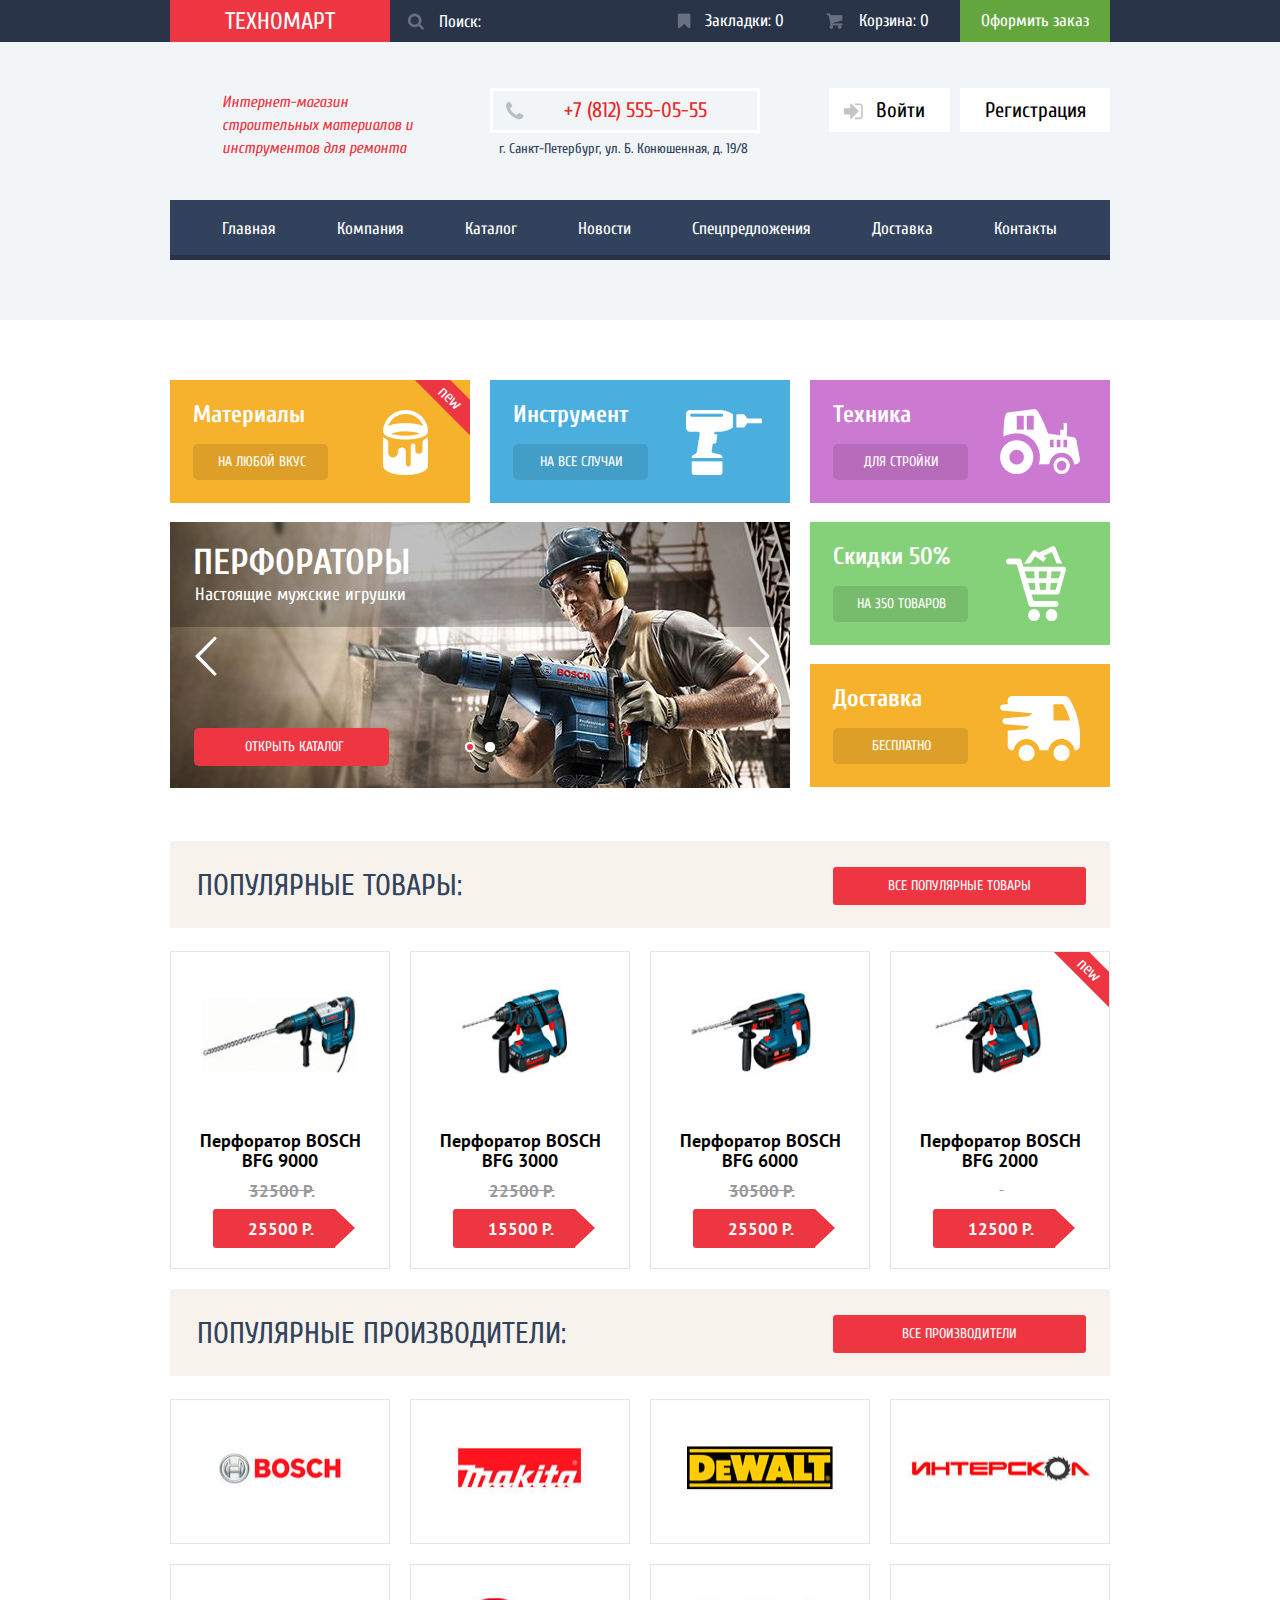
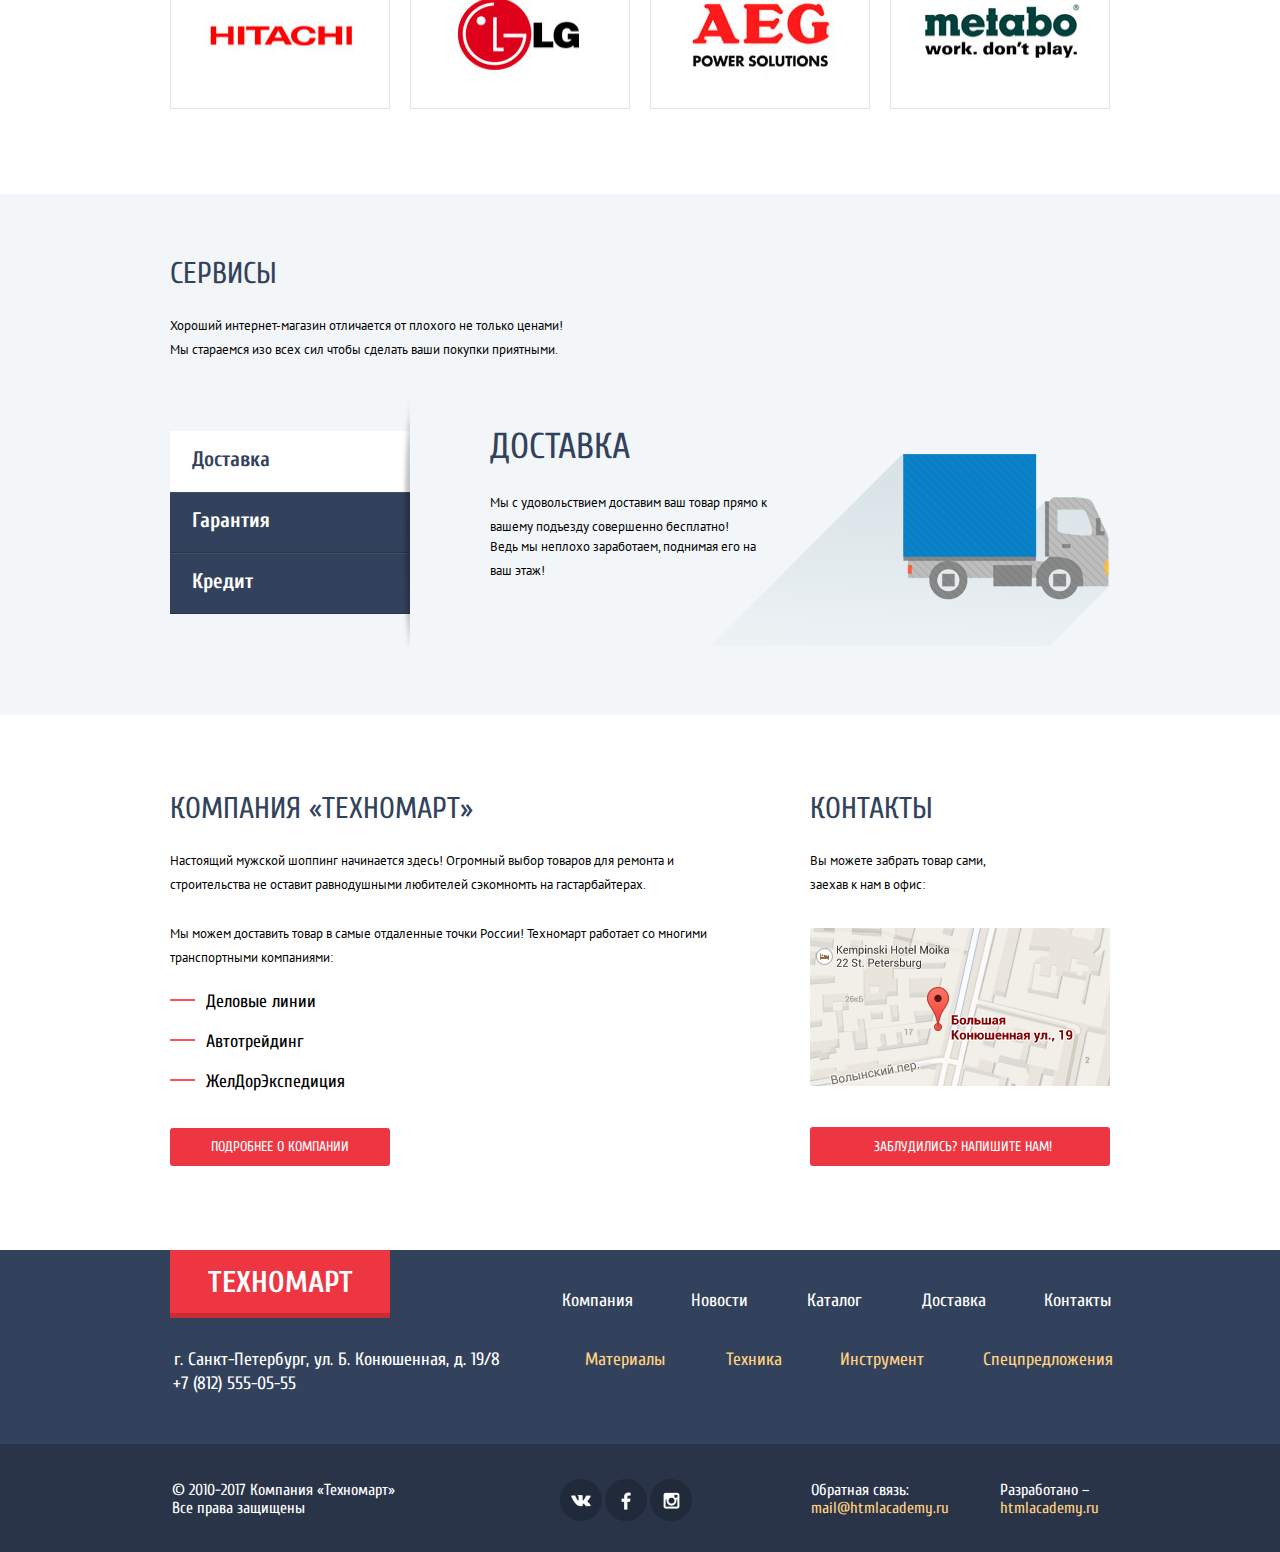
==== commit 60255bb3: "Исправления по критерию Д19" ====
--- a/index.html
+++ b/index.html
@@ -10,7 +10,7 @@
     <link href="https://fonts.googleapis.com/css?family=Cuprum:400,400i,700,700i%7CPT+Sans:400,400i,700,700i&amp;subset=cyrillic" rel="stylesheet">
 
     <link rel="stylesheet" href="css/normalize.css" type="text/css">
-    <link rel="stylesheet" href="css/style.min.css" type="text/css">
+    <link rel="stylesheet" href="css/style.css" type="text/css">
 </head>
 
 <body>
@@ -109,7 +109,7 @@
                     <a href="#" class="offer-item-info">Бесплатно</a>
                 </div>
             </section>
-            <section class="popular">
+            <section class="popular clearfix">
                 <h2 class="popular-title">Популярные товары:</h2>
                 <a href="#" class="popular-btn">Все популярные товары</a>
             </section>
@@ -159,7 +159,7 @@
                     <p class="popular-item-price">12500 Р.</p>
                 </article>
             </section>
-            <section class="popular">
+            <section class="popular clearfix">
                 <h2 class="popular-title">Популярные производители:</h2>
                 <a href="#" class="popular-btn">Все производители</a>
             </section>
--- a/css/style.css
+++ b/css/style.css
@@ -0,0 +1,2805 @@
+body {
+    width: 100%;
+    font-size: 12px;
+    line-height: normal;
+    color: black;
+    font-weight: 100;
+    font-family: "Cuprum", sans-serif, Arial;
+}
+
+* {
+    box-sizing: border-box;
+}
+
+.clearfix:after {
+    content: "";
+    display: table;
+    clear: both;
+}
+
+.container {
+    width: 960px;
+    margin: 0 auto;
+    padding: 0 10px;
+    overflow: hidden;
+}
+
+.header-up {
+    vertical-align: top;
+    background-color: #293449;
+}
+
+.logo {
+    font-family: "Cuprum", sans-serif, Arial;
+    font-size: 24px;
+    line-height: 24px;
+    font-weight: 100;
+    color: #ffffff;
+    text-transform: uppercase;
+    text-decoration: none;
+    width: 220px;
+    padding: 10px 50px 8px 55px;
+    float: left;
+    background-color: #ee3643;
+    box-shadow: #ca2c37 0px 5px 0px 0px;
+}
+
+.logo:hover {
+    background-color: #ca2c37;
+    box-shadow: #9a212a 0px 5px 0px 0px;
+}
+
+.logo:active {
+    background-color: #ba2732;
+    box-shadow: #8e1e26 0px 5px 0px 0px;
+}
+
+.logo a {
+    font-family: "Cuprum", sans-serif, Arial;
+    font-size: 24px;
+    line-height: 24px;
+    font-weight: 100;
+    color: #ffffff;
+    text-transform: uppercase;
+    text-decoration: none;
+}
+
+form.search {
+    font-family: "Cuprum", sans-serif, Arial;
+    font-size: 17px;
+    line-height: 18px;
+    font-weight: 400;
+    color: #000000;
+    display: block;
+    float: left;
+    position: relative;
+}
+
+form.search input {
+    font-family: "Cuprum", sans-serif, Arial;
+    font-size: 17px;
+    line-height: 18px;
+    font-weight: 400;
+    color: #000000;
+    width: 270px;
+    height: 42px;
+    padding: 12px 0 12px 49px;
+    background-color: #293449;
+    outline: none;
+    border: none;
+}
+
+form.search input::-webkit-input-placeholder {
+    font-family: "Cuprum", sans-serif, Arial;
+    font-size: 17px;
+    line-height: 18px;
+    font-weight: 400;
+    color: #ffffff;
+}
+
+form.search input::-moz-placeholder {
+    font-family: "Cuprum", sans-serif, Arial;
+    font-size: 17px;
+    line-height: 18px;
+    font-weight: 400;
+    color: #ffffff;
+}
+
+form.search input::-moz-placeholder {
+    font-family: "Cuprum", sans-serif, Arial;
+    font-size: 17px;
+    line-height: 18px;
+    font-weight: 400;
+    color: #ffffff;
+}
+
+form.search input::-ms-input-placeholder {
+    font-family: "Cuprum", sans-serif, Arial;
+    font-size: 17px;
+    line-height: 18px;
+    font-weight: 400;
+    color: #ffffff;
+}
+
+form.search input:focus::-webkit-input-placeholder {
+    font-family: "Cuprum", sans-serif, Arial;
+    font-size: 17px;
+    line-height: 18px;
+    font-weight: 400;
+    color: #000000;
+}
+
+form.search input:focus::-moz-placeholder {
+    font-family: "Cuprum", sans-serif, Arial;
+    font-size: 17px;
+    line-height: 18px;
+    font-weight: 400;
+    color: #000000;
+}
+
+form.search input:focus::-ms-input-placeholder {
+    font-family: "Cuprum", sans-serif, Arial;
+    font-size: 17px;
+    line-height: 18px;
+    font-weight: 400;
+    color: #000000;
+}
+
+form.search input:hover {
+    background-color: #212a3a;
+}
+
+form.search:before {
+    position: absolute;
+    top: 13px;
+    left: 17px;
+    width: 17px;
+    height: 17px;
+    background: -626px -5px url("../img/icons/sprite.png") no-repeat;
+    content: "";
+}
+
+form.search:hover::before {
+    position: absolute;
+    top: 13px;
+    left: 17px;
+    width: 17px;
+    height: 17px;
+    background: -876px -5px url("../img/icons/sprite-icon.png") no-repeat;
+    content: "";
+}
+
+input[type="search"]:focus~label::before,
+input[type="search"]:active~label::before {
+    position: absolute;
+    top: 13px;
+    left: 17px;
+    width: 17px;
+    height: 17px;
+    background: -903px -5px url("../img/icons/sprite-icon.png") no-repeat;
+    content: "";
+}
+
+input[type="search"]:hover {
+    color: #ffffff;
+}
+
+input[type="search"]:focus,
+input[type="search"]:active {
+    color: #000000;
+}
+
+form.search input:focus {
+    background-color: #ffffff;
+}
+
+.bookmark,
+.cart,
+.order {
+    font-family: "Cuprum", sans-serif, Arial;
+    font-size: 17px;
+    line-height: 18px;
+    font-weight: 400;
+    color: #ffffff;
+    text-decoration: none;
+}
+
+.bookmark {
+    display: block;
+    position: relative;
+    width: 150px;
+    padding: 12px 0 12px 45px;
+    float: left;
+}
+
+.cart {
+    display: block;
+    position: relative;
+    width: 150px;
+    padding: 12px 0 12px 49px;
+    float: left;
+}
+
+.cart:before {
+    position: absolute;
+    top: 13px;
+    left: 16px;
+    width: 17px;
+    height: 16px;
+    background: -255px -5px url("../img/icons/sprite.png") no-repeat;
+    content: "";
+}
+
+.cart-full {
+    background-color: #ee3643;
+}
+
+.cart-full:active {
+    background-color: #ba2732;
+}
+
+.bookmark:before {
+    position: absolute;
+    top: 13px;
+    left: 17px;
+    width: 14px;
+    height: 16px;
+    background: -282px -5px url("../img/icons/sprite.png") no-repeat;
+    content: "";
+}
+
+.bookmark:hover,
+.cart:hover {
+    background-color: #212a3a;
+}
+
+.bookmark:active,
+.cart:active {
+    color: rgba(255, 255, 255, .6);
+    background-color: #161d29;
+}
+
+.bookmark:hover::before {
+    position: absolute;
+    top: 13px;
+    left: 17px;
+    width: 14px;
+    height: 16px;
+    background: -134px -5px url("../img/icons/sprite-icon.png") no-repeat;
+    content: "";
+}
+
+.bookmark:active::before {
+    position: absolute;
+    top: 13px;
+    left: 17px;
+    width: 14px;
+    height: 16px;
+    background: -110px -5px url("../img/icons/sprite-icon.png") no-repeat;
+    content: "";
+}
+
+.cart:hover::before {
+    position: absolute;
+    top: 13px;
+    left: 17px;
+    width: 17px;
+    height: 16px;
+    background: -59px -5px url("../img/icons/sprite-icon.png") no-repeat;
+    content: "";
+}
+
+.cart:active::before {
+    position: absolute;
+    top: 13px;
+    left: 17px;
+    width: 17px;
+    height: 16px;
+    background: -32px -5px url("../img/icons/sprite-icon.png") no-repeat;
+    content: "";
+}
+
+.order {
+    display: block;
+    width: 150px;
+    padding: 12px 10px 12px 21px;
+    float: right;
+    background-color: #63a63e;
+}
+
+.order:hover {
+    background-color: #5fbb2d;
+}
+
+.order:active {
+    background-color: #518534;
+}
+
+.header-middle {
+    padding: 0 0 60px 0;
+    background-color: #f1f5f7;
+}
+
+.about {
+    font-family: "Cuprum", sans-serif, Arial;
+    font-size: 16px;
+    line-height: 23px;
+    font-weight: 400;
+    color: #ee3643;
+    font-style: italic;
+    width: 310px;
+    padding: 33px 50px 8px 52px;
+    float: left;
+}
+
+.contacts {
+    width: 320px;
+    padding: 46px 40px 27px 10px;
+    float: left;
+}
+
+.contacts-telephone {
+    font-family: "Cuprum", sans-serif, Arial;
+    font-size: 21px;
+    line-height: 21px;
+    font-weight: 400;
+    color: #e9292a;
+    text-align: center;
+}
+
+.contacts-telephone {
+    display: block;
+    position: relative;
+    padding: 9px 42px 9px 63px;
+    margin-bottom: 4px;
+    border: 3px solid #ffffff;
+}
+
+.contacts-telephone:before {
+    position: absolute;
+    top: 10px;
+    left: 12px;
+    width: 19px;
+    height: 19px;
+    background: -579px -5px url("../img/icons/sprite.png") no-repeat;
+    content: "";
+}
+
+.contacts-address {
+    font-family: "Cuprum", sans-serif, Arial;
+    font-size: 14px;
+    line-height: 24px;
+    font-weight: 400;
+    color: #32425c;
+    text-align: center;
+    padding-left: 9px;
+}
+
+.catalog-user_form {
+    width: 300px;
+    padding: 46px 0 15px 2px;
+    float: right;
+}
+
+.index-user_form {
+    width: 300px;
+    padding: 46px 0 15px 19px;
+    float: right;
+}
+
+.user_form-login {
+    font-family: "Cuprum", sans-serif, Arial;
+    font-size: 21px;
+    line-height: 21px;
+    font-weight: 400;
+    color: #000000;
+    text-decoration: none;
+    display: block;
+    position: relative;
+    float: left;
+    width: auto;
+    padding: 12px 25px 11px 47px;
+    background-color: #ffffff;
+}
+
+.user_form-login:before {
+    position: absolute;
+    top: 15px;
+    left: 14px;
+    width: 20px;
+    height: 17px;
+    background: -518px -5px url("../img/icons/sprite.png") no-repeat;
+    content: "";
+}
+
+.user_form-registration {
+    font-family: "Cuprum", sans-serif, Arial;
+    font-size: 21px;
+    line-height: 21px;
+    font-weight: 400;
+    color: #000000;
+    text-decoration: none;
+    display: block;
+    float: left;
+    width: auto;
+    margin: 0 0 0 10px;
+    padding: 12px 24px 11px 25px;
+    background-color: #ffffff;
+}
+
+.user_form-login:hover,
+.user_form-registration:hover {
+    color: #ee3643;
+}
+
+.user_form-login:active,
+.user_form-registration:active {
+    color: rgba(0, 0, 0, .3);
+}
+
+.user_form-login:hover::before {
+    position: absolute;
+    top: 15px;
+    left: 14px;
+    width: 20px;
+    height: 17px;
+    background: -699px -5px url("../img/icons/sprite-icon.png") no-repeat;
+    content: "";
+}
+
+.user_form-login:active::before {
+    position: absolute;
+    top: 15px;
+    left: 14px;
+    width: 20px;
+    height: 17px;
+    background: -669px -5px url("../img/icons/sprite-icon.png") no-repeat;
+    content: "";
+}
+
+.user_form-user {
+    font-family: "Cuprum", sans-serif, Arial;
+    font-size: 21px;
+    line-height: 21px;
+    font-weight: 400;
+    color: #000000;
+    text-decoration: none;
+    position: relative;
+    display: block;
+    padding-top: 11px;
+    padding-bottom: 11px;
+    padding-left: 45px;
+    background-color: #ffffff;
+}
+
+.user_form-user:before {
+    position: absolute;
+    top: 13px;
+    left: 13px;
+    width: 17px;
+    height: 17px;
+    background: -653px -5px url("../img/icons/sprite.png") no-repeat;
+    content: "";
+}
+
+.user_form-user:after {
+    position: absolute;
+    top: 14px;
+    left: 267px;
+    width: 21px;
+    height: 17px;
+    background: -548px -5px url("../img/icons/sprite.png") no-repeat;
+    content: "";
+}
+
+.user_form-user:hover::before {
+    position: absolute;
+    top: 13px;
+    left: 13px;
+    width: 17px;
+    height: 17px;
+    background: -1053px -5px url("../img/icons/sprite-icon.png") no-repeat;
+    content: "";
+}
+
+.user_form-user:hover::after {
+    position: absolute;
+    top: 14px;
+    left: 267px;
+    width: 21px;
+    height: 17px;
+    background: -791px -5px url("../img/icons/sprite-icon.png") no-repeat;
+    content: "";
+}
+
+.user_form-user:active::before {
+    position: absolute;
+    top: 13px;
+    left: 13px;
+    width: 17px;
+    height: 17px;
+    background: -1023px -5px url("../img/icons/sprite-icon.png") no-repeat;
+    content: "";
+}
+
+.user_form-user:active::after {
+    position: absolute;
+    top: 14px;
+    left: 267px;
+    width: 21px;
+    height: 17px;
+    background: -760px -5px url("../img/icons/sprite-icon.png") no-repeat;
+    content: "";
+}
+
+.user_form-user:hover {
+    color: #000000;
+}
+
+.user_form-user:active {
+    color: #b2b2b2;
+}
+
+.user_form-menu {
+    position: relative;
+    padding-top: 10px;
+}
+
+.user_form-menu-item {
+    font-family: "Cuprum", sans-serif, Arial;
+    font-size: 16px;
+    line-height: 18px;
+    font-weight: 400;
+    color: #32425c;
+    margin-left: 16px;
+    margin-right: 13px;
+}
+
+.user_form-menu-item:before {
+    opacity: 1;
+    position: absolute;
+    top: 17px;
+    left: 105px;
+    width: 5px;
+    height: 5px;
+    background-color: #32425c;
+    border-radius: 50%;
+    content: "";
+}
+
+.user_form-menu-item:hover {
+    color: #ee3643;
+}
+
+.user_form-menu-item:active {
+    color: #b7bfc8;
+}
+
+.header-down {
+    border-bottom-width: 5px;
+    border-bottom-style: solid;
+    border-bottom-color: #293449;
+    background-color: #32425c;
+}
+
+.header-down li {
+    display: inline-block;
+    vertical-align: top;
+    padding: 18px 27px 18px 31px;
+}
+
+.header-down a {
+    font-family: "Cuprum", sans-serif, Arial;
+    font-size: 17px;
+    line-height: 17px;
+    font-weight: 400;
+    text-decoration: none;
+    color: #ffffff;
+}
+
+.header-down li:hover {
+    background-color: #293449;
+}
+
+.header-down li:active {
+    color: #777d88;
+    background-color: #1d2739;
+}
+
+.header-down a:active {
+    color: #777d88;
+}
+
+.menu {
+    padding-left: 21px;
+    padding-top: 2px;
+    margin-bottom: 0px;
+}
+
+.breadcrumbs {
+    margin-top: 0px;
+    margin-bottom: 0px;
+    position: relative;
+}
+
+.breadcrumbs:after {
+    position: absolute;
+    top: 23px;
+    left: 0px;
+    width: 15px;
+    height: 12px;
+    background: -466px -5px url("../img/icons/sprite.png") no-repeat;
+    content: "";
+    cursor: pointer;
+}
+
+.breadcrumbs li {
+    position: relative;
+    display: inline-block;
+    vertical-align: baseline;
+    float: left;
+    padding: 21px 23px 20px 16px;
+}
+
+.breadcrumbs li:last-child {
+    position: relative;
+    display: inline-block;
+    vertical-align: baseline;
+    float: left;
+    padding: 21px 23px 20px 20px;
+}
+
+.breadcrumbs li:before {
+    position: absolute;
+    top: 23px;
+    left: -8px;
+    width: 8px;
+    height: 12px;
+    background: -608px -5px url("../img/icons/sprite.png") no-repeat;
+    content: "";
+}
+
+.breadcrumbs a {
+    font-family: "PT Sans", sans-serif, Arial;
+    font-size: 13px;
+    line-height: 18px;
+    font-weight: 400;
+    color: #000000;
+    text-decoration: none;
+    text-transform: uppercase;
+}
+
+.catalog-title {
+    font-family: "Cuprum", sans-serif, Arial;
+    font-size: 30px;
+    line-height: 30px;
+    font-weight: 400;
+    color: #32425c;
+    text-transform: uppercase;
+    display: block;
+    float: left;
+    width: 940px;
+    padding: 30px 0 30px 27px;
+    margin-top: 0px;
+    margin-bottom: 20px;
+    background-color: #f2f6f8;
+}
+
+.catalog {
+    padding-top: 20px;
+}
+
+.filter {
+    width: 220px;
+    float: left;
+}
+
+.filter label {
+    font-family: "PT Sans", sans-serif, Arial;
+    font-size: 15px;
+    line-height: 20px;
+    font-weight: 400;
+    color: #000000;
+    text-decoration: none;
+    text-transform: uppercase;
+    cursor: pointer;
+}
+
+input[type="checkbox"]:disabled+label,
+input[type="radio"]:disabled+label {
+    font-family: "PT Sans", sans-serif, Arial;
+    font-size: 15px;
+    line-height: 20px;
+    font-weight: 400;
+    color: #999999;
+    text-decoration: none;
+    text-transform: uppercase;
+}
+
+.filter input[type="radio"],
+.filter input[type="checkbox"] {
+    display: none;
+}
+
+.filter label {
+    display: block;
+    position: relative;
+    margin-left: 35px;
+    margin-bottom: 20px;
+}
+
+.filter input[type="text"] {
+    font-family: "PT Sans", sans-serif, Arial;
+    font-size: 17px;
+    line-height: 18px;
+    font-weight: 400;
+    color: #000000;
+}
+
+input[type="checkbox"]+label:before {
+    position: absolute;
+    top: -3px;
+    left: -36px;
+    width: 23px;
+    height: 23px;
+    background: -306px -5px url("../img/icons/sprite.png") no-repeat;
+    content: "";
+}
+
+input[type="radio"]+label:before {
+    position: absolute;
+    top: -3px;
+    left: -36px;
+    width: 25px;
+    height: 25px;
+    background: -376px -5px url("../img/icons/sprite.png") no-repeat;
+    content: "";
+}
+
+input[type="radio"]:checked+label::before {
+    position: absolute;
+    top: -3px;
+    left: -36px;
+    width: 25px;
+    height: 25px;
+    background: -411px -5px url("../img/icons/sprite.png") no-repeat;
+    content: "";
+}
+
+input[type="checkbox"]:checked+label::before {
+    position: absolute;
+    top: -3px;
+    left: -36px;
+    width: 27px;
+    height: 23px;
+    background: -339px -5px url("../img/icons/sprite.png") no-repeat;
+    content: "";
+}
+
+input[type="radio"]:disabled+label::before,
+input[type="checkbox"]:disabled+label::before {
+    color: #e9e9e9;
+}
+
+.filter-sorting {
+    font-family: "PT Sans", sans-serif, Arial;
+    font-size: 13px;
+    line-height: 18px;
+    font-weight: 400;
+    color: #000000;
+    text-decoration: none;
+    text-transform: uppercase;
+    display: block;
+    width: 220px;
+    padding: 10px 0 10px 19px;
+    background-color: #f7f3ec;
+}
+
+.filter-price_input {
+    margin-top: -2px;
+    padding-left: 3px;
+}
+
+.filter-title {
+    font-family: "PT Sans", sans-serif, Arial;
+    font-size: 17px;
+    line-height: 30px;
+    font-weight: 700;
+    color: #000000;
+    text-decoration: none;
+    text-transform: uppercase;
+    display: block;
+    margin-top: 10px;
+    margin-bottom: 13px;
+}
+
+.filter-price_selection {
+    padding-bottom: 25px;
+    margin-bottom: 16.5px;
+    border-bottom-style: solid;
+    border-bottom-width: 2px;
+    border-bottom-color: #e5e5e5;
+}
+
+.filter-price_selection span,
+.filter-price_selection input {
+    display: inline-block;
+    vertical-align: top;
+    text-align: center;
+    padding-top: 7px;
+    padding-bottom: 7px;
+}
+
+.filter-price_selection input {
+    width: 95px;
+    background-color: #f7f3ec;
+    border-radius: 5px;
+    border: none;
+    outline: none;
+}
+
+.filter-price_selection span {
+    margin-left: 8px;
+}
+
+.filter-controls {
+    position: relative;
+    height: 41px;
+    padding-top: 39px;
+    padding-bottom: 42px;
+    padding-left: 20px;
+    padding-right: 20px;
+    margin-bottom: 9px;
+    background-color: #f7f3ec;
+    border-radius: 5px;
+}
+
+.filter-scale {
+    position: relative;
+    height: 2px;
+    background-color: #d7dcde;
+}
+
+.filter-scale-bar {
+    position: absolute;
+    width: 150px;
+    height: 2px;
+    background-color: #00ca74;
+}
+
+.filter-toggle {
+    position: absolute;
+    width: 20px;
+    height: 20px;
+    border-radius: 50%;
+    box-shadow: 0px 1px 2px 0px rgba(50, 50, 50, 0.75);
+    background-color: #ffffff;
+    cursor: pointer;
+}
+
+.filter-toggle:before {
+    position: absolute;
+    top: 7px;
+    left: 7.5px;
+    width: 5px;
+    height: 5px;
+    border-radius: 50%;
+    background-color: #ababab;
+    content: "";
+}
+
+.filter-toggle-min {
+    top: 30px;
+}
+
+.filter-toggle-max {
+    top: 30px;
+    left: 160px;
+}
+
+.filter-price-min {
+    display: block;
+    float: left;
+    width: 95px;
+    min-height: 40px;
+    background-color: #f7f3ec;
+}
+
+.filter-price-max {
+    display: block;
+    float: right;
+    width: 95px;
+    min-height: 40px;
+    background-color: #f7f3ec;
+}
+
+.filter-minus-sign {
+    position: absolute;
+    top: 675px;
+}
+
+.filter-manufacturers {
+    margin-bottom: 16.5px;
+    border-bottom-style: solid;
+    border-bottom-width: 2px;
+    border-bottom-color: #e5e5e5;
+}
+
+.filter-manufacturers input {
+    display: block;
+    padding: 0 0 25px 35px;
+}
+
+.filter-charge {
+    margin-bottom: 80px;
+}
+
+.filter-charge input {
+    display: block;
+    padding: 0 0 25px 35px;
+}
+
+.filter-btn {
+    font-family: "Cuprum", sans-serif, Arial;
+    font-size: 14px;
+    line-height: 18px;
+    font-weight: 400;
+    color: #000000;
+    text-transform: uppercase;
+    text-decoration: none;
+    background-color: #ffffff;
+    cursor: pointer;
+    display: block;
+    padding: 11px 40px 7px 42px;
+    border: 1px solid #e5e5e5;
+}
+
+.filter-btn:hover {
+    border-color: #bdc6ca;
+}
+
+.filter-btn:active {
+    border-color: #ee3643;
+}
+
+.catalog-sorting {
+    position: relative;
+    float: right;
+    width: 480px;
+}
+
+.catalog-sorting-filter {
+    display: block;
+    padding-top: 10px;
+    padding-bottom: 10px;
+    margin-bottom: 19px;
+    background-color: #f7f3ec;
+    border-radius: 3px;
+}
+
+.catalog-sorting-filter span {
+    font-family: "PT Sans", sans-serif, Arial;
+    font-size: 13px;
+    line-height: 18px;
+    font-weight: 400;
+    color: #000000;
+    text-decoration: none;
+    text-transform: uppercase;
+    display: block;
+    float: left;
+    width: 100px;
+    padding-left: 20px;
+}
+
+.catalog-sorting-filter li {
+    font-family: "PT Sans", sans-serif, Arial;
+    font-size: 13px;
+    line-height: 18px;
+    font-weight: 400;
+    color: #c9c9c9;
+    text-transform: uppercase;
+    text-decoration: none;
+    display: inline-block;
+    vertical-align: top;
+    float: left;
+}
+
+.catalog-sorting a {
+    text-decoration: none;
+}
+
+.sorting-type {
+    display: block;
+    float: left;
+    width: 400px;
+    margin: 0;
+    padding-left: 0px;
+}
+
+.sorting-type li:nth-child(2) {
+    margin-left: 4px;
+}
+
+.sorting-type li:nth-child(3) {
+    margin-left: 3px;
+}
+
+.sorting-arrow {
+    display: block;
+    float: right;
+    width:60px;
+    margin: 0;
+}
+
+.arrow-up:after {
+    position: absolute;
+    top: 5px;
+    left: 27px;
+    width: 11px;
+    height: 10px;
+    background: -930px -5px url("../img/icons/sprite-icon.png") no-repeat;
+    content: "";
+}
+
+.arrow-up:hover:after {
+    position: absolute;
+    top: 5px;
+    left: 27px;
+    width: 11px;
+    height: 10px;
+    background: -972px -5px url("../img/icons/sprite-icon.png") no-repeat;
+    content: "";
+}
+
+.arrow-up:active:after {
+    position: absolute;
+    top: 5px;
+    left: 27px;
+    width: 11px;
+    height: 10px;
+    background: -951px -5px url("../img/icons/sprite-icon.png") no-repeat;
+    content: "";
+}
+
+.arrow-up-active:after {
+    position: absolute;
+    top: 5px;
+    left: 27px;
+    width: 11px;
+    height: 10px;
+    background: -951px -5px url("../img/icons/sprite-icon.png") no-repeat;
+    content: "";
+}
+
+.arrow-down:after {
+    position: absolute;
+    top: 5px;
+    left: -7px;
+    width: 11px;
+    height: 10px;
+    background: -578px -5px url("../img/icons/sprite-icon.png") no-repeat;
+    content: "";
+}
+
+.arrow-down:hover:after {
+    position: absolute;
+    top: 5px;
+    left: -7px;
+    width: 11px;
+    height: 10px;
+    background: -618px -5px url("../img/icons/sprite-icon.png") no-repeat;
+    content: "";
+}
+
+.arrow-down:active:after {
+    position: absolute;
+    top: 5px;
+    left: -6px;
+    width: 11px;
+    height: 10px;
+    background: -599px -5px url("../img/icons/sprite-icon.png") no-repeat;
+    content: "";
+}
+
+.sorting-option {
+    font-family: "PT Sans", sans-serif, Arial;
+    font-size: 13px;
+    line-height: 18px;
+    font-weight: 400;
+    color: #c9c9c9;
+    border-bottom-style: dotted;
+    border-bottom-color: #ee3643;
+    border-bottom-width: thin;
+    text-transform: uppercase;
+    text-decoration: none;
+}
+
+.sorting-option:hover {
+    color: #000000;
+    border-bottom-style: solid;
+}
+
+.sorting-option:active {
+    color: #ee3643;
+    border-bottom-style: none;
+}
+
+.catalog-sorting a {
+    display: inline-block;
+    vertical-align: top;
+}
+
+.sorting-option-price {
+    margin-right: 70px;
+    margin-left: 20px;
+}
+
+.sorting-option-type {
+    margin-right: 65px;
+    margin-left: -3px;
+    margin-top: -2px;
+}
+
+.sorting-option-function {
+    margin-left: 45px;
+    margin-left: -3px;
+    margin-top: -2px;
+}
+
+.arrow-up {
+    position: relative;
+    margin-left: -66px;
+    margin-top: -2px;
+}
+
+.arrow-down {
+    position: relative;
+    margin-right: 15px;
+    margin-top: -2px;
+}
+
+.sorting-option-active {
+    color: #ee3643;
+}
+
+.goods {
+    position: relative;
+    margin-top: -20px;
+}
+
+.catalog-goods {
+    width: 700px;
+    float: right;
+}
+
+.goods-item {
+    float: left;
+    width: 220px;
+    margin-right: 20px;
+    margin-top: 20px;
+    min-height: 318px;
+    border: 1px solid #e5e5e5;
+    text-align: center;
+    position: relative;
+    overflow: hidden;
+}
+
+.goods-item:nth-child(3n) {
+    float: right;
+    margin-right: 0px;
+}
+
+.goods-item:hover {
+    box-shadow: 0 10px 25px rgba(41, 52, 73, .5);
+    border: 1px solid transparent;
+}
+
+.item-buttons {
+    position: absolute;
+    display: none;
+    top: 0;
+    width: 218px;
+    height: 150px;
+    padding-top: 45px;
+    background-color: #ffffff;
+}
+
+.goods-item:hover .item-buttons {
+    display: block;
+}
+
+.popular-item:hover .item-buttons {
+    display: block;
+}
+
+.goods-item-buy {
+    font-family: "Cuprum", sans-serif, Arial;
+    font-size: 14px;
+    line-height: 18px;
+    font-weight: 400;
+    color: #ffffff;
+    text-transform: uppercase;
+    text-decoration: none;
+    position: relative;
+    display: block;
+    margin: 0 auto;
+    text-align: center;
+    width: 135px;
+    padding-top: 12px;
+    padding-bottom: 12px;
+    background-color: #63a63e;
+    margin-bottom: 7px;
+    border-radius: 5px;
+    box-shadow: inset 0px -3px 0px 0px rgba(54, 115, 21, 1);
+}
+
+.goods-item-buy:before {
+    position: absolute;
+    top: 12px;
+    left: 13px;
+    width: 17px;
+    height: 16px;
+    background: -255px -5px url("../img/icons/sprite.png") no-repeat;
+    content: "";
+}
+
+.goods-item-buy:hover::before {
+    position: absolute;
+    top: 12px;
+    left: 13px;
+    width: 17px;
+    height: 16px;
+    background: -59px -5px url("../img/icons/sprite-icon.png") no-repeat;
+    content: "";
+}
+
+.goods-item-buy:active::before {
+    position: absolute;
+    top: 12px;
+    left: 13px;
+    width: 17px;
+    height: 16px;
+    background: -32px -5px url("../img/icons/sprite-icon.png") no-repeat;
+    content: "";
+}
+
+.goods-item-buy:hover {
+    background-color: #5fbb2d;
+}
+
+.goods-item-buy:active {
+    background-color: #518534;
+    box-shadow: none;
+}
+
+.goods-item-bookmark {
+    font-family: "Cuprum", sans-serif, Arial;
+    font-size: 14px;
+    line-height: 18px;
+    font-weight: 400;
+    color: #32425c;
+    text-transform: uppercase;
+    text-decoration: none;
+    display: block;
+    margin: 0 auto;
+    text-align: center;
+    width: 129px;
+    padding-top: 9px;
+    padding-bottom: 9px;
+    border-radius: 5px;
+    border: solid 3px #63a63e;
+}
+
+.goods-item-bookmark:hover {
+    border-color: #32425c;
+}
+
+.goods-item-bookmark:active {
+    color: #c1c6ce;
+    border-color: #c1c6ce;
+}
+
+.goods-paginator {
+    font-size: 0;
+    margin-bottom: 60px;
+    margin-top: 50px;
+}
+
+.goods-paginator a,
+.goods-paginator span {
+    font-family: "PT Sans", sans-serif, Arial;
+    font-size: 13px;
+    line-height: 18px;
+    font-weight: 400;
+    color: #000000;
+    text-decoration: none;
+    text-transform: uppercase;
+    display: inline-block;
+    vertical-align: baseline;
+    padding-top: 9.5px;
+    padding-bottom: 10px;
+    padding-left: 15px;
+    padding-right: 14px;
+    margin-right: 10px;
+    border-radius: 3px;
+    border: 1px solid #e5e5e5;
+}
+
+.goods-paginator span {
+    color: #ffffff;
+}
+
+.goods-paginator a:hover {
+    border-color: #bdc6ca;
+}
+
+.goods-paginator a:active {
+    border-color: #ee3643;
+}
+
+.goods-paginator .goods-paginator-next {
+    padding-left: 31px;
+    padding-right: 31px;
+}
+
+.goods-paginator .goods-paginator-active {
+    padding-right: 14px;
+    border: 1px solid #ee3643;
+    background-color: #ee3643;
+}
+
+.seo-text {
+    background-color: #f2f6f8;
+    padding: 40px 1px 35px 0;
+}
+
+.seo-text p {
+    font-family: "PT Sans", sans-serif, Arial;
+    font-size: 13px;
+    line-height: 24px;
+    font-weight: 400;
+    color: #000000;
+    margin-top: -20px;
+    margin-bottom: 33px;
+}
+
+.seo-text-title {
+    font-family: "Cuprum", sans-serif, Arial;
+    font-size: 30px;
+    line-height: 30px;
+    font-weight: 400;
+    color: #32425c;
+    text-transform: uppercase;
+    padding-bottom: 20px;
+}
+
+.icon-new:before {
+    position: absolute;
+    display: inline-block;
+    vertical-align: top;
+    width: 100px;
+    height: 25px;
+    font-family: "Cuprum", sans-serif, Arial;
+    font-weight: 400;
+    text-align: center;
+    font-size: 17px;
+    line-height: 25px;
+    top: 5px;
+    right: -30px;
+    color: white;
+    content: "new";
+    background-color: #ee3643;
+    transform: rotate(45deg);
+}
+
+.offer {
+    margin-top: 60px;
+    margin-bottom: 35px;
+}
+
+.offer-item {
+    display: inline-block;
+    vertical-align: baseline;
+    float: left;
+    position: relative;
+    width: 300px;
+    min-height: 123px;
+    padding: 0px 0 15px 23px;
+    margin-right: 20px;
+    margin-bottom: 19px;
+    background-color: dodgerblue;
+    overflow: hidden;
+}
+
+.offer .offer-item:nth-child(3n) {
+    float: right;
+    margin-right: 0;
+}
+
+.offer .offer-item:nth-child(5) {
+    float: right;
+    margin-right: 0;
+}
+
+.offer-item-type {
+    font-family: "Cuprum", sans-serif, Arial;
+    font-size: 24px;
+    line-height: 30px;
+    font-weight: 700;
+    color: #ffffff;
+    margin-top: 0px;
+    margin-bottom: 0px;
+    padding: 20px 5px 14px 0px;
+}
+
+.offer-item-info {
+    font-family: "Cuprum", sans-serif, Arial;
+    font-size: 14px;
+    line-height: 18px;
+    font-weight: 400;
+    color: #ffffff;
+    text-transform: uppercase;
+    text-decoration: none;
+    display: block;
+    text-align: center;
+    width: 135px;
+    padding: 9px 2px 9px 4px;
+    background-color: rgba(0, 0, 0, .1);
+    border-radius: 5px;
+}
+
+.offer-item-info:hover {
+    background-color: rgba(0, 0, 0, .2);
+}
+
+.offer-item-info:active {
+    background-color: rgba(0, 0, 0, .3);
+}
+
+.offer-material {
+    background-color: #f6b22d;
+}
+
+.offer-material:after {
+    position: absolute;
+    top: 30px;
+    left: 213px;
+    width: 45px;
+    height: 65px;
+    background: -713px -5px url("../img/icons/sprite.png") no-repeat;
+    content: "";
+}
+
+.offer-tool {
+    background-color: #4aafde;
+}
+
+.offer-tool:after {
+    position: absolute;
+    top: 30px;
+    left: 196px;
+    width: 76px;
+    height: 65px;
+    background: -838px -5px url("../img/icons/sprite.png") no-repeat;
+    content: "";
+}
+
+.offer-equipment {
+    background-color: #cc79d1;
+}
+
+.offer-equipment:after {
+    position: absolute;
+    top: 29px;
+    left: 190px;
+    width: 80px;
+    height: 65px;
+    background: -165px -5px url("../img/icons/sprite.png") no-repeat;
+    content: "";
+}
+
+.offer-discounts {
+    background-color: #85d179;
+}
+
+.offer-discounts:after {
+    position: absolute;
+    top: 24px;
+    left: 196px;
+    width: 60px;
+    height: 75px;
+    background: -95px -5px url("../img/icons/sprite.png") no-repeat;
+    content: "";
+}
+
+.offer-delivery {
+    background-color: #f6b22d;
+}
+
+.offer-delivery:after {
+    position: absolute;
+    top: 32px;
+    left: 190px;
+    width: 80px;
+    height: 65px;
+    background: -5px -5px url("../img/icons/sprite.png") no-repeat;
+    content: "";
+}
+
+.offer-slider-item {
+    display: inline-block;
+    vertical-align: baseline;
+    position: relative;
+    float: left;
+    width: 620px;
+    min-height: 266px;
+    margin-right: 20px;
+}
+
+.offer-slider-header {
+    position: relative;
+}
+
+.slider-left:before {
+    position: absolute;
+    top: 91px;
+    left: 25px;
+    width: 22px;
+    height: 40px;
+    background: url("../img/icons/icon-slider-left.png") no-repeat;
+    content: "";
+}
+
+.slider-left:hover:before {
+    position: absolute;
+    top: 91px;
+    left: 25px;
+    width: 22px;
+    height: 40px;
+    background: url("../img/icons/icon-slider-left-hover.png") no-repeat;
+    content: "";
+}
+
+.slider-right:before {
+    position: absolute;
+    top: 91px;
+    left: 578px;
+    width: 22px;
+    height: 40px;
+    background: url("../img/icons/icon-slider-right.png") no-repeat;
+    content: "";
+}
+
+.slider-right:hover:before {
+    position: absolute;
+    top: 91px;
+    left: 578px;
+    width: 22px;
+    height: 40px;
+    background: url("../img/icons/icon-slider-right-hover.png") no-repeat;
+    content: "";
+}
+
+.slider-first-dot:before {
+    position: absolute;
+    top: 197px;
+    left: 295px;
+    width: 10px;
+    height: 10px;
+    background: url("../img/icons/slider-dots.png") no-repeat;
+    content: "";
+}
+
+.slider-second-dot:before {
+    position: absolute;
+    top: 197px;
+    left: 315px;
+    width: 10px;
+    height: 10px;
+    background: url("../img/icons/slider-dots.png") no-repeat;
+    content: "";
+}
+
+.slider-active:before {
+    position: absolute;
+    top: 197px;
+    left: 295px;
+    width: 10px;
+    height: 10px;
+    background: url("../img/icons/slider-indicator.png") no-repeat;
+    content: "";
+}
+
+.offer-slider-title {
+    font-family: "Cuprum", sans-serif, Arial;
+    font-size: 36px;
+    line-height: 36px;
+    font-weight: 700;
+    color: #ffffff;
+    text-transform: uppercase;
+    margin: 23px 0 0 23px;
+}
+
+.offer-slider-info {
+    font-family: "Cuprum", sans-serif, Arial;
+    font-size: 18px;
+    line-height: 24px;
+    font-weight: 400;
+    color: #ffffff;
+    text-decoration: none;
+    margin: 2px 0 0 25px;
+}
+
+.offer-slider-drill {
+    display: none;
+    background: no-repeat #77685b url("../img/slide-drill.jpg");
+}
+
+.offer-slider-puncher {
+    background: no-repeat #77685b url("../img/slide-puncher.jpg");
+}
+
+.slider-btn {
+    font-family: "Cuprum", sans-serif, Arial;
+    font-size: 14px;
+    line-height: 18px;
+    font-weight: 400;
+    color: #ffffff;
+    text-transform: uppercase;
+    text-decoration: none;
+    display: block;
+    width: 195px;
+    padding-top: 10px;
+    padding-bottom: 10px;
+    padding-left: 6px;
+    margin: 121px 0 0 24px;
+    background-color: #ee3643;
+    text-align: center;
+    border-radius: 5px;
+    z-index: 1010;
+}
+
+.slider-btn:hover {
+    background-color: #ca2c37;
+}
+
+.slider-btn:active {
+    background-color: #ba2732;
+}
+
+.popular {
+    display: inline-block;
+    vertical-align: baseline;
+    background-color: #f7f3ec;
+    width: 100%;
+    margin-top: 0px;
+    margin-bottom: 20px;
+    padding: 30px 25px 23px 30px;;
+}
+
+.popular-title {
+    font-family: "Cuprum", sans-serif, Arial;
+    font-size: 30px;
+    line-height: 30px;
+    font-weight: 400;
+    color: #32425c;
+    text-transform: uppercase;
+    display: block;
+    float: left;
+    margin: 0;
+    width: 380px;
+    margin-left: -3px;
+}
+
+.popular-btn {
+    font-family: "Cuprum", sans-serif, Arial;
+    font-size: 14px;
+    line-height: 18px;
+    font-weight: 400;
+    color: #ffffff;
+    text-transform: uppercase;
+    text-decoration: none;
+    text-align: center;
+    display: block;
+    float: right;
+    width: 253px;
+    padding-top: 10px;
+    padding-bottom: 10px;
+    margin-right: -1px;
+    margin-top: -4px;
+    background-color: #ee3643;
+    border-radius: 3px;
+}
+
+.popular-btn:hover {
+    background-color: #ca2c37;
+}
+
+.popular-btn:active {
+    background-color: #ba2732;
+}
+
+.popular-products {
+    margin-bottom: 20px;
+    position: relative;
+}
+
+.popular-item {
+    position: relative;
+    overflow: hidden;
+    float: left;
+    width: 220px;
+    margin-right: 20px;
+    min-height: 318px;
+    border: 1px solid #e5e5e5;
+    text-align: center;
+    vertical-align: top;
+}
+
+.popular-item:hover {
+    box-shadow: 0 10px 25px rgba(41, 52, 73, .5);
+    border: 1px solid transparent;
+}
+
+.popular-item-name {
+    font-family: "PT Sans", sans-serif, Arial;
+    font-size: 18px;
+    line-height: 20px;
+    font-weight: 700;
+    color: #000000;
+    text-align: center;
+    padding-top: 4px;
+}
+
+p.popular-item-name {
+    margin-top: -16px;
+    margin-bottom: 11px;
+}
+
+.popular-item-name a {
+    text-decoration: none;
+    color: #000000;
+}
+
+.popular-item-old_price {
+    font-family: "PT Sans", sans-serif, Arial;
+    font-size: 17px;
+    line-height: 18px;
+    font-weight: 700;
+    color: #999999;
+    text-decoration: line-through;
+    text-align: center;
+    margin: 0 auto;
+    padding-bottom: 9px;
+    padding-left: 3px;
+}
+
+.popular-item-price {
+    font-family: "PT Sans", sans-serif, Arial;
+    font-size: 17px;
+    line-height: 18px;
+    font-weight: 700;
+    color: #ffffff;
+    text-align: center;
+    position: relative;
+    width: 122px;
+    padding-top: 11px;
+    padding-left: 14px;
+    padding-bottom: 10px;
+    margin: 0 auto;
+    margin-bottom: 20px;
+    margin-left: 42px;
+    background-color: #ee3643;
+    border-top-left-radius: 3px;
+    border-bottom-left-radius: 3px;
+}
+
+.popular-item-price:after {
+    position: absolute;
+    top: 0;
+    right: -20px;
+    width: 0;
+    height: 0;
+    border-style: solid;
+    border-width: 19px 0 19px 20px;
+    border-color: transparent transparent transparent #ee3643;
+    content: "";
+}
+
+.popular-item:last-child {
+    float: right;
+    margin-right: 0px;
+}
+
+.popular-brand {
+    margin-bottom: 65px;
+}
+
+.brand-logo {
+    display: block;
+    float: left;
+    width: 220px;
+    min-height: 143px;
+    margin-right: 20px;
+    margin-bottom: 20px;
+    vertical-align: top;
+    border: 1px solid #e5e5e5;
+    text-align: center;
+}
+
+.brand-logo:focus {
+    outline: none;
+}
+
+.brand-logo:hover {
+    box-shadow: 0 10px 25px rgba(41, 52, 73, .5);
+    border-color: transparent;
+}
+
+.brand-logo:active {
+    opacity: .3;
+}
+
+.brand-logo:nth-child(4) {
+    float: right;
+    margin-right: 0px;
+}
+
+.brand-logo:nth-child(8) {
+    float: right;
+    margin-right: 0px;
+}
+
+.service {
+    padding-top: 35px;
+    padding-bottom: 69px;
+    background-color: #f2f6f8;
+}
+
+.service-top-title {
+    font-family: "Cuprum", sans-serif, Arial;
+    font-size: 30px;
+    line-height: 30px;
+    font-weight: 400;
+    color: #32425c;
+    text-transform: uppercase;
+    padding-top: 5px;
+}
+
+.service-top-text {
+    font-family: "PT Sans", sans-serif, Arial;
+    font-size: 13px;
+    line-height: 24px;
+    font-weight: 400;
+    color: #000000;
+    margin-top: 0px;
+    margin-bottom: 0px;
+}
+
+.service-menu-item {
+    font-family: "Cuprum", sans-serif, Arial;
+    font-size: 21px;
+    line-height: 30px;
+    font-weight: 700;
+    text-decoration: none;
+    color: #ffffff;
+}
+
+.service-right-title {
+    font-family: "Cuprum", sans-serif, Arial;
+    font-size: 36px;
+    line-height: 36px;
+    font-weight: 400;
+    color: #32425c;
+    text-transform: uppercase;
+    margin-top: 10px;
+    position: relative;
+    z-index: 3;
+}
+
+.service-right-text {
+    font-family: "PT Sans", sans-serif, Arial;
+    font-size: 13px;
+    line-height: 24px;
+    font-weight: 400;
+    color: #000000;
+    width: 280px;
+    margin-bottom: 0px;
+    margin-top: -4px;
+    position: relative;
+    z-index: 3;
+}
+
+.service-left {
+    float: left;
+    display: block;
+    width: 240px;
+    padding-top: 57px;
+    padding-bottom: 20px;
+    position: relative;
+}
+
+.service-menu {
+    padding-left: 0px;
+}
+
+.service-menu:before {
+    position: absolute;
+    top: 30px;
+    left: 230px;
+    width: 10px;
+    min-height: 272px;
+    background: 0 0 no-repeat url("../img/shadow.png");
+    content: "";
+}
+
+.service-menu-item {
+    display: block;
+    width: 240px;
+    min-height: 60px;
+    padding: 12px 0 17px 22px;
+    list-style-type: none;
+    background-color: #32425c;
+    border-bottom: 1px solid #293449;
+    border-top: 1px solid #405069;
+}
+
+.service-menu-item-active {
+    border-top: 1px solid transparent;
+    border-bottom: 1px solid transparent;
+    background-color: #ffffff;
+    color: #32425c;
+}
+
+.service-menu-item:hover {
+    background-color: #293449;
+    color: #ffffff;
+}
+
+.service-right {
+    float: right;
+    width: 620px;
+    padding-top: 57px;
+    padding-bottom: 20px;
+    min-height: 284px;
+    position: relative;
+}
+
+.service-right-delivery:before {
+    position: absolute;
+    width: 486px;
+    height: 283px;
+    bottom: -70px;
+    right: -26px;
+    background: 0 0 no-repeat #f2f6f8 url("../img/service-delivery.png");
+    content: "";
+    z-index: 1;
+}
+
+.service-right-guarantee {
+    display: none;
+    position: absolute;
+    width: 486px;
+    height: 283px;
+    bottom: -70px;
+    right: -26px;
+    background: 0 0 no-repeat #f2f6f8 url("../img/service-guarantee.png");
+    content: "";
+    z-index: 1;
+}
+
+.service-right-credit {
+    display: none;
+    position: absolute;
+    width: 486px;
+    height: 283px;
+    bottom: -70px;
+    right: -26px;
+    background: 0 0 no-repeat #f2f6f8 url("../img/service-credit.png");
+    content: "";
+    z-index: 1;
+}
+
+.service-right-active {
+    display: block;
+}
+
+.company {
+    padding-top: 54px;
+    padding-bottom: 84px;
+}
+
+.company-about {
+    float: left;
+    width: 540px;
+}
+
+.company-about-title {
+    font-family: "Cuprum", sans-serif, Arial;
+    font-size: 30px;
+    line-height: 30px;
+    font-weight: 400;
+    color: #32425c;
+    text-transform: uppercase;
+}
+
+.company-about-text {
+    font-family: "PT Sans", sans-serif, Arial;
+    font-size: 13px;
+    line-height: 24px;
+    font-weight: 400;
+    color: #000000;
+    margin-bottom: 25px;
+    margin-top: 0px;
+}
+
+.company-about-list li {
+    font-family: "Cuprum", sans-serif, Arial;
+    font-size: 18px;
+    line-height: 20px;
+    font-weight: 400;
+    color: #000000;
+    list-style-type: none;
+}
+
+.company-about-list {
+    margin-left: -4px;
+    margin-top: -3px;
+    margin-bottom: 36px;
+}
+
+.company-about-list li {
+    position: relative;
+    margin-bottom: 20px;
+}
+
+.company-about-list li:last-child {
+    margin-bottom: 0;
+}
+
+.company-about-list li:before {
+    position: absolute;
+    top: 7px;
+    left: -36px;
+    width: 25px;
+    height: 2px;
+    background-color: #fb565a;
+    content: "";
+}
+
+.company-btn {
+    font-family: "Cuprum", sans-serif, Arial;
+    font-size: 14px;
+    line-height: 18px;
+    font-weight: 400;
+    color: #ffffff;
+    text-transform: uppercase;
+    text-decoration: none;
+    width: 220px;
+    display: block;
+    padding-top: 10px;
+    padding-bottom: 10px;
+    text-align: center;
+    margin-right: 24px;
+    background-color: #ee3643;
+    border-radius: 3px;
+}
+
+.company-btn:hover {
+    background-color: #ca2c37;
+}
+
+.company-btn:active {
+    background-color: #ba2732;
+}
+
+.company-contact {
+    float: right;
+    width: 300px;
+}
+
+.company-contact-title {
+    font-family: "Cuprum", sans-serif, Arial;
+    font-size: 30px;
+    line-height: 30px;
+    font-weight: 400;
+    color: #32425c;
+    text-transform: uppercase;
+}
+
+.company-contact-text {
+    font-family: "PT Sans", sans-serif, Arial;
+    font-size: 13px;
+    line-height: 24px;
+    font-weight: 400;
+    color: #000000;
+    width: 180px;
+    margin-bottom: 31px;
+}
+
+.company-contact-btn {
+    font-family: "Cuprum", sans-serif, Arial;
+    font-size: 14px;
+    line-height: 18px;
+    font-weight: 400;
+    color: #ffffff;
+    text-transform: uppercase;
+    text-decoration: none;
+    width: 100%;
+    display: block;
+    padding-top: 11px;
+    padding-bottom: 10px;
+    padding-left: 5px;
+    text-align: center;
+    margin-right: 24px;
+    background-color: #ee3643;
+    border-radius: 3px;
+}
+
+.company-contact-btn:hover {
+    background-color: #ca2c37;
+}
+
+.company-contact-btn:active {
+    background-color: #ba2732;
+}
+
+.company-contact img {
+    margin-bottom: 38px;
+}
+
+.footer-up {
+    background-color: #32425c;
+    padding-bottom: 10px;
+}
+
+.footer-logo {
+    font-family: "Cuprum", sans-serif, Arial;
+    font-size: 30px;
+    line-height: 30px;
+    font-weight: 700;
+    color: #ffffff;
+    text-decoration: none;
+    text-transform: uppercase;
+    display: block;
+    float: left;
+    width: 220px;
+    padding-top: 18px;
+    padding-bottom: 15px;
+    text-align: center;
+    background-color: #ee3643;
+    box-shadow: #ca2c37 0px 5px 0px 0px;
+}
+
+.footer-logo:hover {
+    background-color: #ca2c37;
+    box-shadow: #9a212a 0px 5px 0px 0px;
+}
+
+.footer-logo:active {
+    background-color: #ba2732;
+    box-shadow: #8e1e26 0px 5px 0px 0px;
+}
+
+.footer-company-menu {
+    float: right;
+    padding-top: 41px;
+}
+
+.footer-company-menu li {
+    display: inline-block;
+    vertical-align: top;
+    width: 121px;
+    text-align: right;
+    margin-top: -14px;
+    padding-left: 55px;
+}
+
+.footer-company-menu li:first-child {
+    padding-left: 69px;
+}
+
+.footer-company-menu li:nth-child(2) {
+    padding-left: 74px;
+}
+
+.footer-company-menu a {
+    font-family: "Cuprum", sans-serif, Arial;
+    font-size: 18px;
+    line-height: 24px;
+    font-weight: 400;
+    color: #ffffff;
+    text-decoration: none;
+}
+
+.footer-company-menu a:hover {
+    text-decoration: underline;
+}
+
+.footer-company-menu a:active {
+    opacity: .5;
+    text-decoration: none;
+}
+
+.footer-company-menu li:last-child {
+    margin-right: 0;
+}
+
+.footer-middle {
+    margin-top: 0px;
+    padding-bottom: 38px;
+}
+
+.footer-middle-address {
+    font-family: "Cuprum", sans-serif, Arial;
+    font-size: 18px;
+    line-height: 24px;
+    font-weight: 400;
+    color: #ffffff;
+    text-decoration: none;
+    float: left;
+    width: 330px;
+}
+
+.footer-middle-address p {
+    margin-bottom: 0px;
+    margin-top: 19px;
+    margin-left: 4px;
+}
+
+.footer-middle-address span {
+    margin-left: 3px;
+}
+
+.footer-shop-menu {
+    display: block;
+    float: right;
+    width: 600px;
+    margin-top: 19px;
+}
+
+.footer-shop-menu li {
+    display: inline-block;
+    vertical-align: top;
+    width: 130px;
+    text-align: center;
+    padding-left: 34px;
+    padding-right: 22px;
+}
+
+.footer-shop-menu li:first-child {
+    padding-left: 35px;
+}
+
+.footer-shop-menu li:nth-child(3) {
+    padding-left: 23px;
+}
+
+.footer-shop-menu a {
+    font-family: "Cuprum", sans-serif, Arial;
+    font-size: 18px;
+    line-height: 24px;
+    font-weight: 400;
+    color: #ffd180;
+    text-decoration: none;
+}
+
+.footer-shop-menu a:hover {
+    text-decoration: underline;
+}
+
+.footer-shop-menu a:active {
+    opacity: .5;
+    text-decoration: none;
+}
+
+.footer-down {
+    padding-top: 35px;
+    padding-bottom: 28px;
+    background-color: #293449;
+}
+
+.footer-down-copyright,
+.footer-down-feedback,
+.footer-down-design {
+    font-family: "Cuprum", sans-serif, Arial;
+    font-size: 16px;
+    line-height: 18px;
+    font-weight: 400;
+    color: #ffffff;
+    text-decoration: none;
+    float: left;
+    width: 240px;
+    margin-right: 100px;
+}
+
+.footer-down-copyright {
+    padding-left: 2px;
+    padding-top: 2px;
+}
+
+.footer-down-design a,
+.footer-down-feedback a {
+    color: #ffd180;
+    text-decoration: none;
+}
+
+.footer-down-design a:hover,
+.footer-down-feedback a:hover {
+    text-decoration: underline;
+}
+
+.footer-down-design a:active,
+.footer-down-feedback a:active {
+    color: #ee3643;
+    text-decoration: none;
+}
+
+.footer-down-social {
+    display: block;
+    float: left;
+    width: 135px;
+    margin-right: 115px;
+    margin-left: 50px;
+    min-height: 40px;
+}
+
+.footer-social-btn {
+    position: relative;
+    display: inline-block;
+    vertical-align: baseline;
+    text-decoration: none;
+    width: 42px;
+    height: 42px;
+    border-radius: 50%;
+    background-color: #212a3a;
+}
+
+.footer-social-btn:hover,
+.footer-social-btn:active {
+    background-color: #ee3643;
+}
+
+.footer-social-vk:before {
+    position: absolute;
+    top: 16px;
+    left: 11px;
+    width: 20px;
+    height: 12px;
+    background: -683px -5px url("../img/icons/sprite.png") no-repeat;
+    content: "";
+}
+
+.footer-social-fb:before {
+    position: absolute;
+    top: 13px;
+    left: 16px;
+    width: 10px;
+    height: 18px;
+    background: -446px -5px url("../img/icons/sprite.png") no-repeat;
+    content: "";
+}
+
+.footer-social-inst:before {
+    position: absolute;
+    top: 13px;
+    left: 13px;
+    width: 17px;
+    height: 17px;
+    background: -491px -5px url("../img/icons/sprite.png") no-repeat;
+    content: "";
+}
+
+.footer-down-feedback {
+    float: left;
+    width: 140px;
+    margin-right: 40px;
+    margin-left: 1px;
+    margin-top: 2px;
+}
+
+.footer-down-design {
+    float: right;
+    width: 110px;
+    margin-right: 0px;
+    margin-top: 2px;
+}
+
+.map {
+    display: none;
+    position: fixed;
+    top: 50%;
+    left: 50%;
+    width: 940px;
+    height: 447px;
+    margin-left: -470px;
+    margin-top: -230px;
+    box-shadow: 0 10px 25px rgba(41, 52, 73, .5);
+    z-index: 5000;
+}
+
+.map figure {
+    width: 940px;
+    height: 447px;
+    margin: 0 auto;
+    background-color: #E9E5DC;
+}
+
+.map-close {
+    position: absolute;
+    right: 40px;
+    top: 20px;
+    cursor: pointer;
+}
+
+.map-close:before {
+    position: absolute;
+    top: -2px;
+    left: 10px;
+    width: 25px;
+    height: 5px;
+    transform: rotate(-45deg);
+    background: #ee3643;
+    font-size: 40px;
+    font-weight: 400;
+    content: "";
+}
+
+.map-close:after {
+    position: absolute;
+    top: -2px;
+    left: 10px;
+    width: 25px;
+    height: 5px;
+    transform: rotate(45deg);
+    background: #ee3643;
+    font-size: 40px;
+    font-weight: 400;
+    content: "";
+}
+
+.map-close:hover:before,
+.map-close:hover:after {
+    background-color: #ca2c37;
+}
+
+.map-close:active:before,
+.map-close:active:after {
+    background-color: #ba2732;
+}
+
+.feedback-btn,
+.feedback-cancel {
+    font-family: "Cuprum", sans-serif, Arial;
+    font-size: 14px;
+    line-height: 18px;
+    font-weight: 400;
+    color: #ffffff;
+    text-transform: uppercase;
+    text-decoration: none;
+}
+
+.feedback-cancel {
+    color: #000000;
+}
+
+.feedback-data {
+    font-family: "Cuprum", sans-serif, Arial;
+    font-size: 18px;
+    line-height: 18px;
+    font-weight: 400;
+    color: #000000;
+}
+
+.feedback input,
+.feedback textarea {
+    font-family: "PT Sans", sans-serif, Arial;
+    font-size: 13px;
+    line-height: 18px;
+    font-weight: 400;
+    color: #000000;
+}
+
+.feedback {
+    display: none;
+    position: fixed;
+    top: 50%;
+    left: 50%;
+    width: 620px;
+    padding-top: 48px;
+    margin-top: -250px;
+    margin-left: -300px;
+    border-top: solid 7px #ee3643;
+    box-shadow: 0 10px 25px rgba(41, 52, 73, .5);
+    background-color: #ffffff;
+    z-index: 5000;
+}
+
+.feedback-userdata,
+.feedback-block-buttons {
+    padding-left: 80px;
+    padding-right: 80px;
+}
+
+.feedback-close {
+    position: absolute;
+    right: 40px;
+    top: 20px;
+}
+
+.feedback-close:before {
+    position: absolute;
+    top: -2px;
+    left: 10px;
+    width: 25px;
+    height: 5px;
+    transform: rotate(-45deg);
+    background: #ee3643;
+    font-size: 40px;
+    font-weight: 400;
+    content: "";
+}
+
+.feedback-close:after {
+    position: absolute;
+    top: -2px;
+    left: 10px;
+    width: 25px;
+    height: 5px;
+    transform: rotate(45deg);
+    background: #ee3643;
+    font-size: 40px;
+    font-weight: 400;
+    content: "";
+}
+
+.feedback-close:hover:before,
+.feedback-close:hover:after {
+    background-color: #ca2c37;
+}
+
+.feedback-close:active:before,
+.feedback-close:active:after {
+    background-color: #ba2732;
+}
+
+.feedback-left-column {
+    float: left;
+    width: 220px;
+}
+
+.feedback-right-column {
+    float: right;
+    width: 220px;
+}
+
+.feedback-block {
+    margin-bottom: 22px;
+}
+
+.feedback-data,
+.feedback-block label {
+    margin-bottom: 9px;
+}
+
+.feedback-block input {
+    width: 202px;
+    padding-top: 9.5px;
+    padding-bottom: 7.5px;
+    padding-left: 14px;
+    border: 2px solid #d7dcde;
+    border-radius: 5px;
+}
+
+textarea {
+    width: 440px;
+    height: 98.5px;
+    padding-top: 9.5px;
+    padding-left: 14px;
+    margin-bottom: 30px;
+    border: 2px solid #d7dcde;
+    border-radius: 5px;
+    overflow: auto;
+    resize: none;
+}
+
+textarea:focus,
+.feedback-block input:focus {
+    outline: none;
+}
+
+.feedback-block-buttons {
+    background-color: #f1f1f1;
+}
+
+.feedback-block-buttons {
+    padding-top: 37px;
+    padding-bottom: 37px;
+    font-size: 0;
+}
+
+.feedback-btn:last-child {
+    margin-right: 0;
+}
+
+.feedback-btn,
+.feedback-cancel {
+    display: inline-block;
+    vertical-align: top;
+    padding-top: 12px;
+    padding-bottom: 10px;
+    padding-left: 78px;
+    padding-right: 81px;
+    margin-right: 20px;
+    border-style: none;
+    border-radius: 5px;
+    outline: none;
+    background-color: #ee3643;
+}
+
+.feedback-btn:hover {
+    background-color: #ca2c37;
+}
+
+.feedback-btn:active {
+    background-color: #ba2732;
+}
+
+.feedback-cancel {
+    padding-left: 85px;
+    padding-right: 89px;
+    background-color: #ffffff;
+}
+
+.feedback-cancel:hover {
+    color: #ee3643;
+    background-color: #ffffff;
+}
+
+.feedback-cancel:active {
+    color: rgba(0, 0, 0, .6);
+    background-color: #ffffff;
+}
+
+.cart-notification-title {
+    font-family: "Cuprum", sans-serif, Arial;
+    font-size: 30px;
+    line-height: 30px;
+    font-weight: 400;
+    text-transform: none;
+    color: #000000;
+    position: relative;
+    margin-left: 180px;
+    margin-bottom: 68px;
+}
+
+.cart-notification {
+    display: none;
+    position: fixed;
+    top: 50%;
+    left: 50%;
+    width: 620px;
+    padding-top: 66px;
+    margin-top: -200px;
+    margin-left: -300px;
+    background-color: #ffffff;
+    border-top: solid 7px #ee3643;
+    box-shadow: 0 10px 25px rgba(41, 52, 73, .5);
+    z-index: 5000;
+}
+
+.cart-notification-close {
+    position: absolute;
+    right: 40px;
+    top: 20px;
+}
+
+.cart-notification-close:before {
+    position: absolute;
+    top: -2px;
+    left: 5px;
+    width: 25px;
+    height: 5px;
+    transform: rotate(-45deg);
+    background: #ee3643;
+    font-size: 40px;
+    font-weight: 400;
+    content: "";
+}
+
+.cart-notification-close:after {
+    position: absolute;
+    top: -2px;
+    left: 5px;
+    width: 25px;
+    height: 5px;
+    transform: rotate(45deg);
+    background: #ee3643;
+    font-size: 40px;
+    font-weight: 400;
+    content: "";
+}
+
+.cart-notification-close:hover:before,
+.cart-notification-close:hover:after {
+    background-color: #ca2c37;
+}
+
+.cart-notification-close:active:before,
+.cart-notification-close:active:after {
+    background-color: #ba2732;
+}
+
+.cart-notification-title:before {
+    position: absolute;
+    top: -20px;
+    left: -100px;
+    width: 64px;
+    height: 64px;
+    background: url(../img/icons/ok.png);
+    content: "";
+}
+
+.cart-notification-decision {
+    padding-top: 37px;
+    padding-bottom: 37px;
+    padding-left: 80px;
+    background-color: #f1f1f1;
+}
+
+.cart-order-btn {
+    font-family: "Cuprum", sans-serif, Arial;
+    font-size: 14px;
+    line-height: 18px;
+    font-weight: 400;
+    color: #ffffff;
+    text-transform: uppercase;
+    display: inline-block;
+    vertical-align: top;
+    padding-top: 12px;
+    padding-bottom: 9px;
+    padding-left: 59px;
+    padding-right: 62px;
+    margin-right: 20px;
+    border-style: none;
+    border-radius: 3px;
+    background-color: #ee3643;
+    cursor: pointer;
+}
+
+.cart-order-btn:hover {
+    background-color: #ca2c37;
+}
+
+.cart-order-btn:active {
+    background-color: #ba2732;
+}
+
+.cart-cancel-btn {
+    font-family: "Cuprum", sans-serif, Arial;
+    font-size: 14px;
+    line-height: 18px;
+    font-weight: 400;
+    text-decoration: none;
+    color: #000000;
+    text-transform: uppercase;
+    display: inline-block;
+    vertical-align: top;
+    padding-top: 12px;
+    padding-bottom: 9px;
+    margin-right: 20px;
+    border-style: none;
+    border-radius: 3px;
+    padding-left: 44px;
+    padding-right: 48px;
+    background-color: #ffffff;
+    cursor: pointer;
+}
+
+.cart-cancel-btn:hover {
+    color: #ee3643;
+}
+
+.cart-cancel-btn:active {
+    color: rgba(0, 0, 0, .6);
+}
